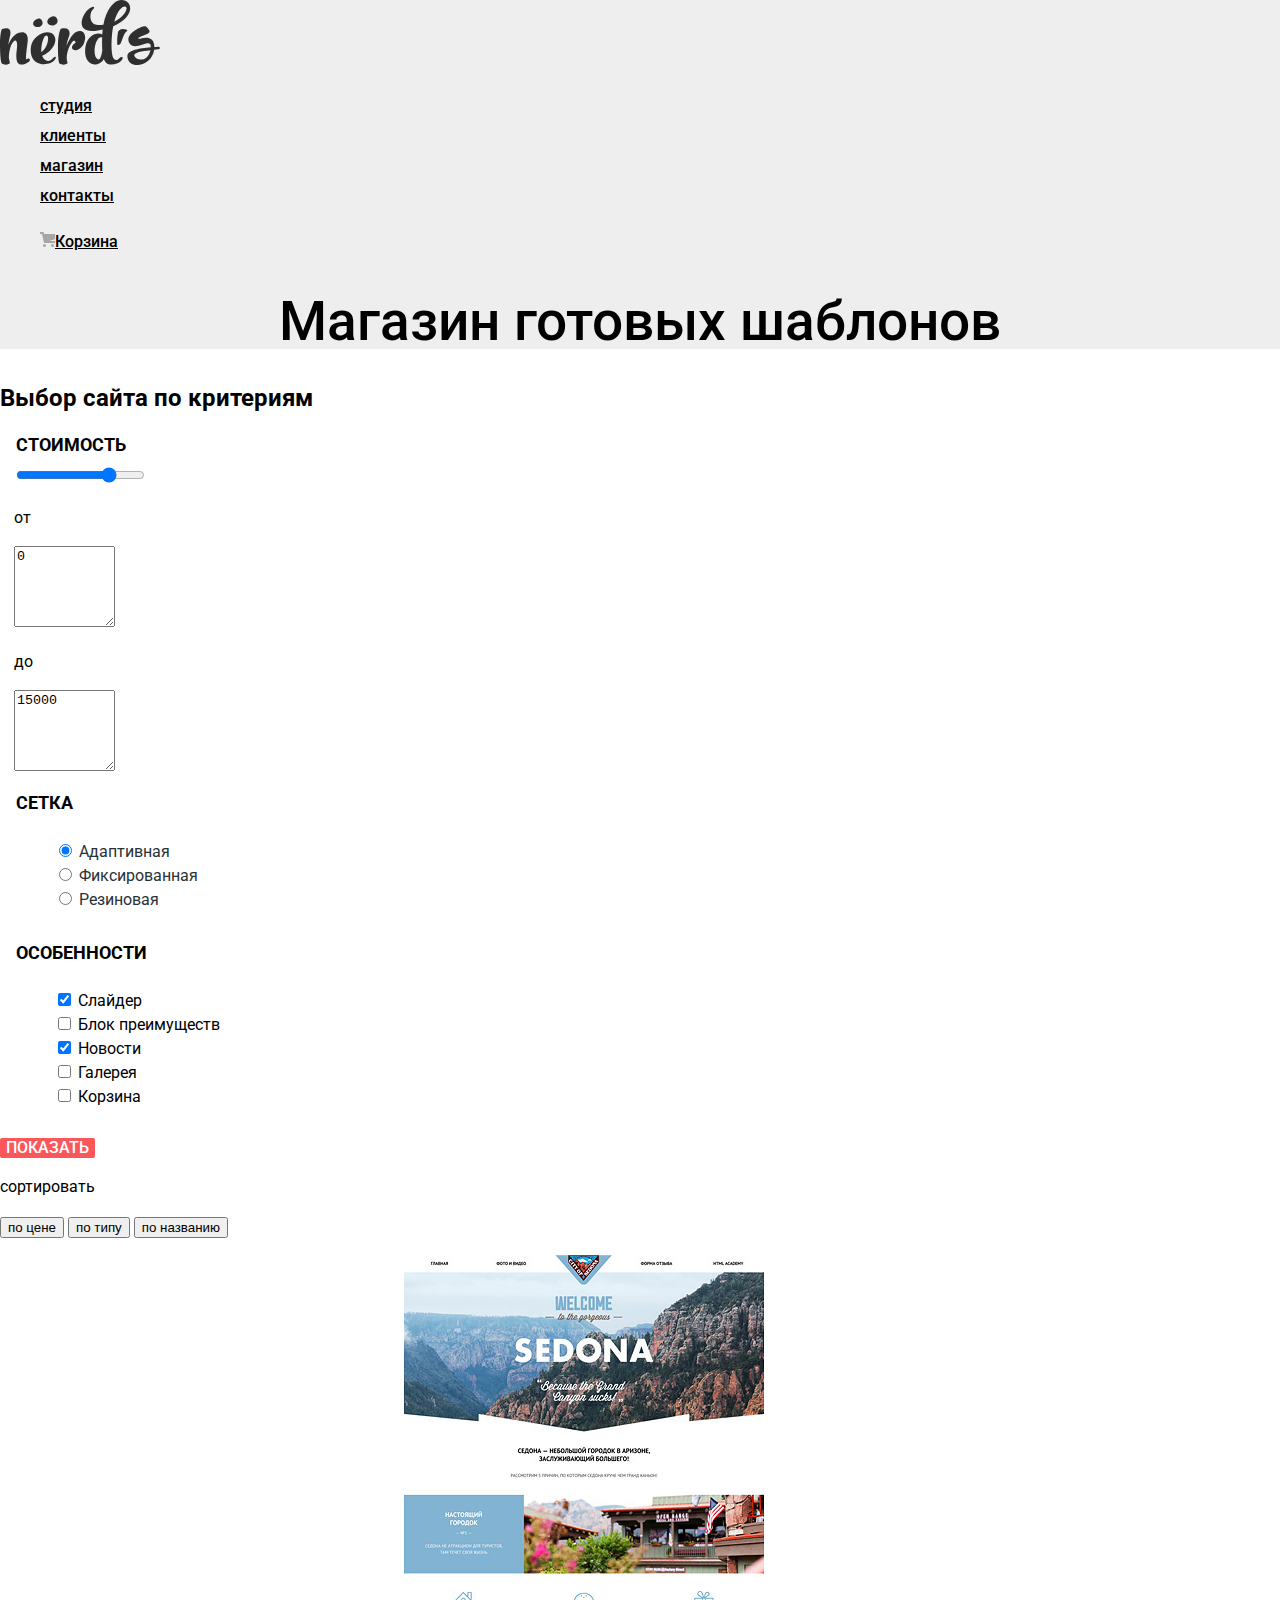
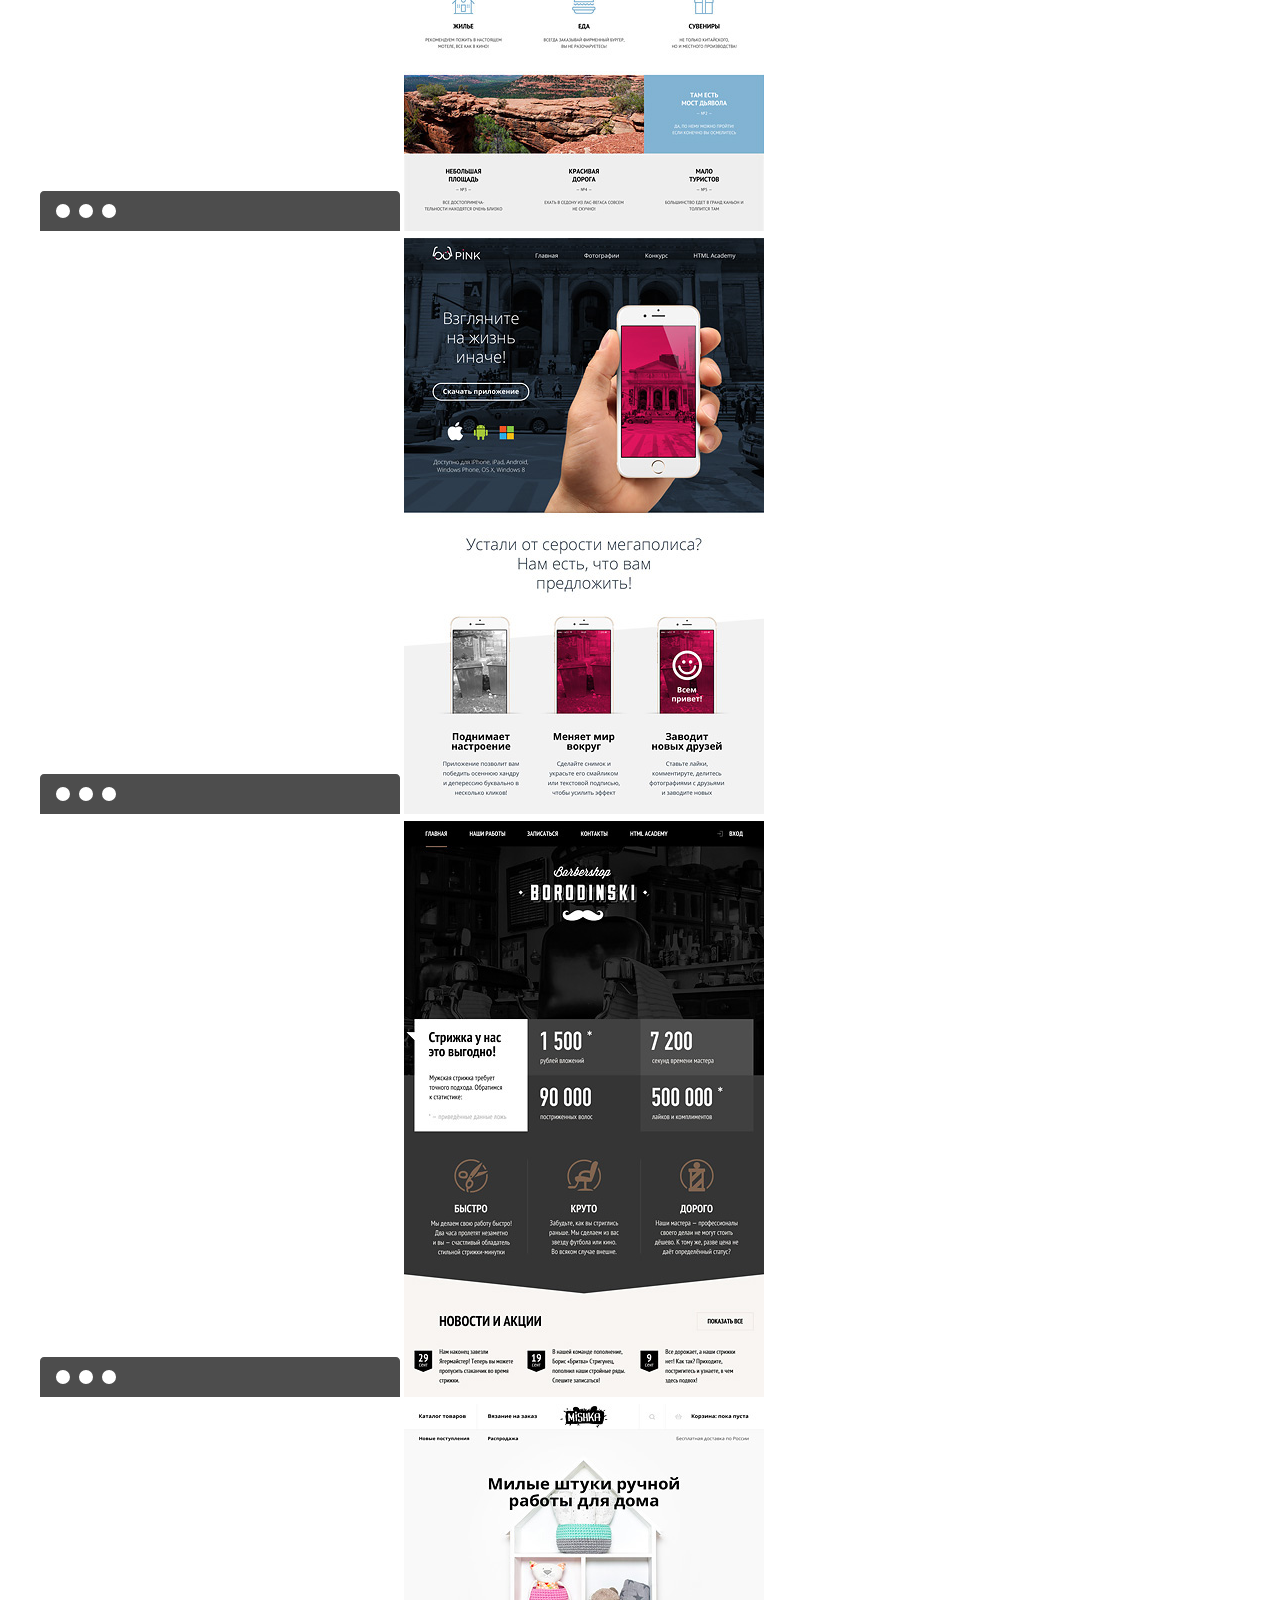
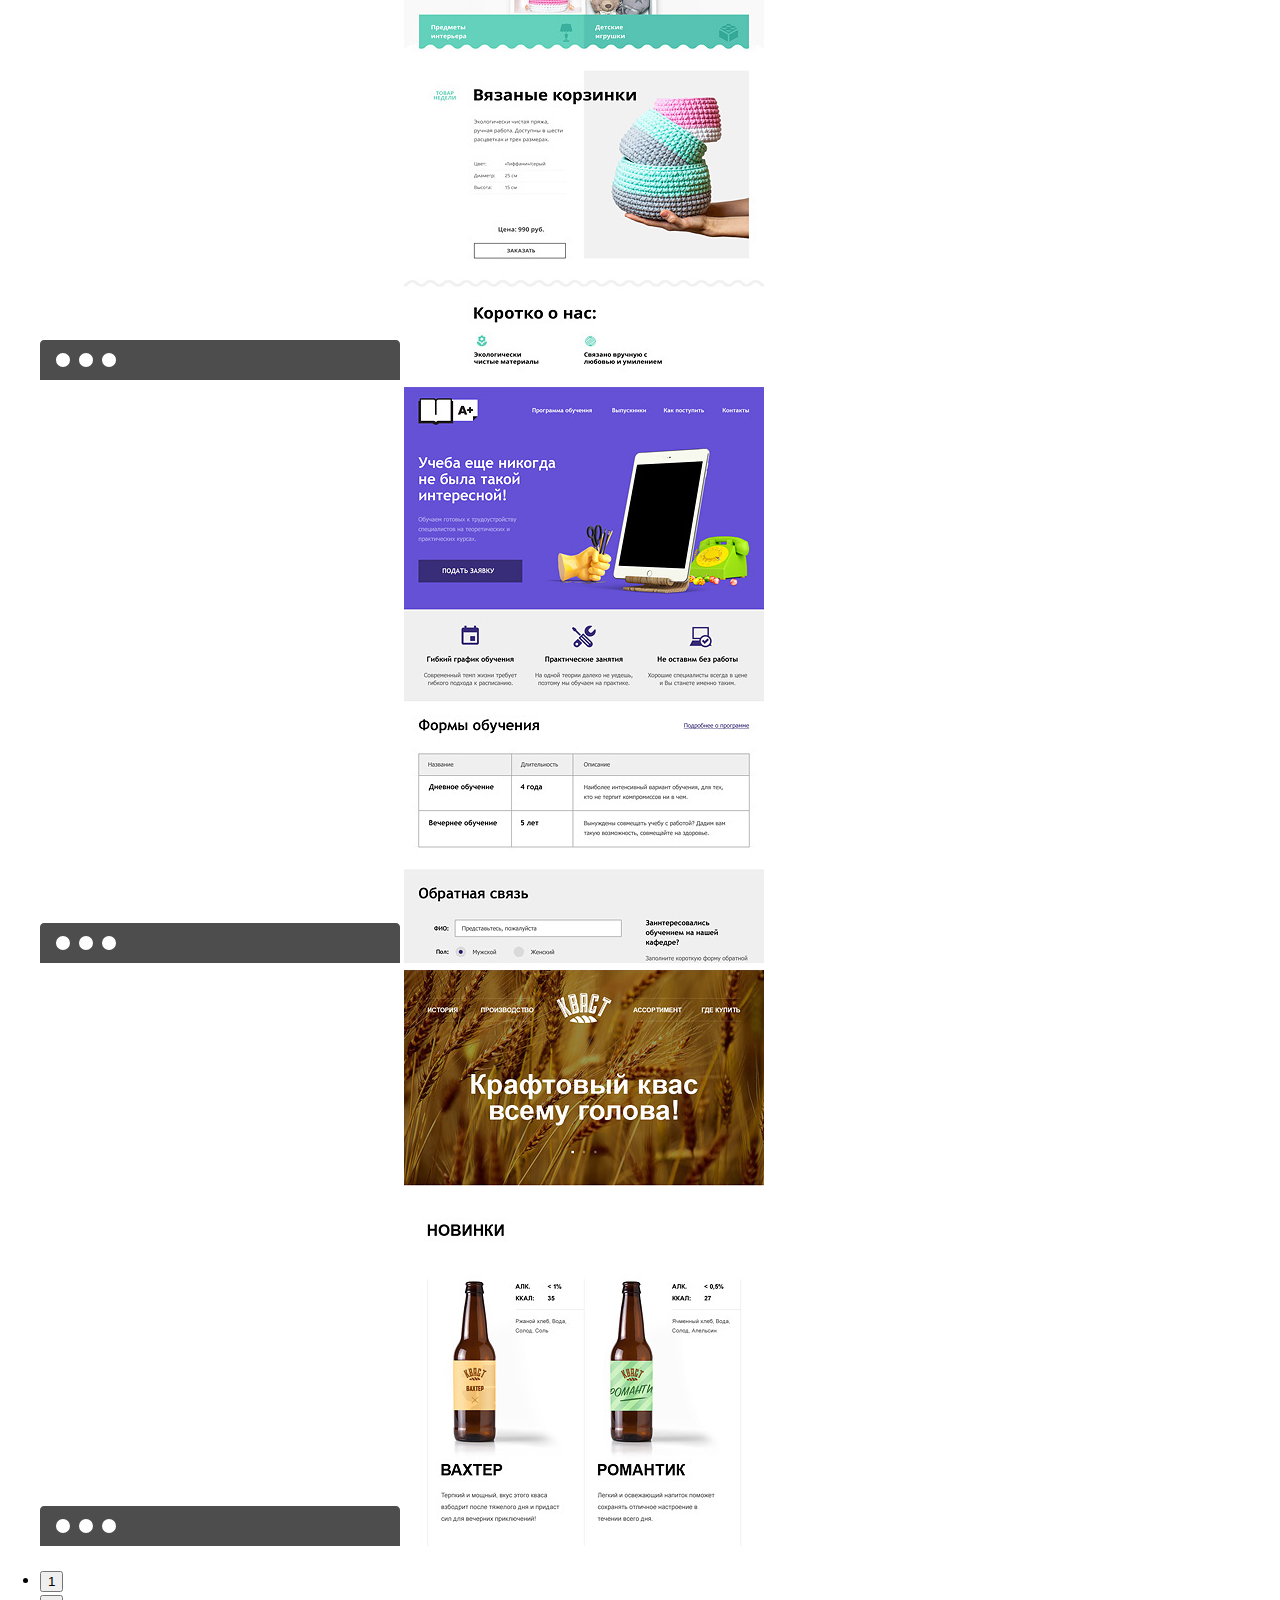
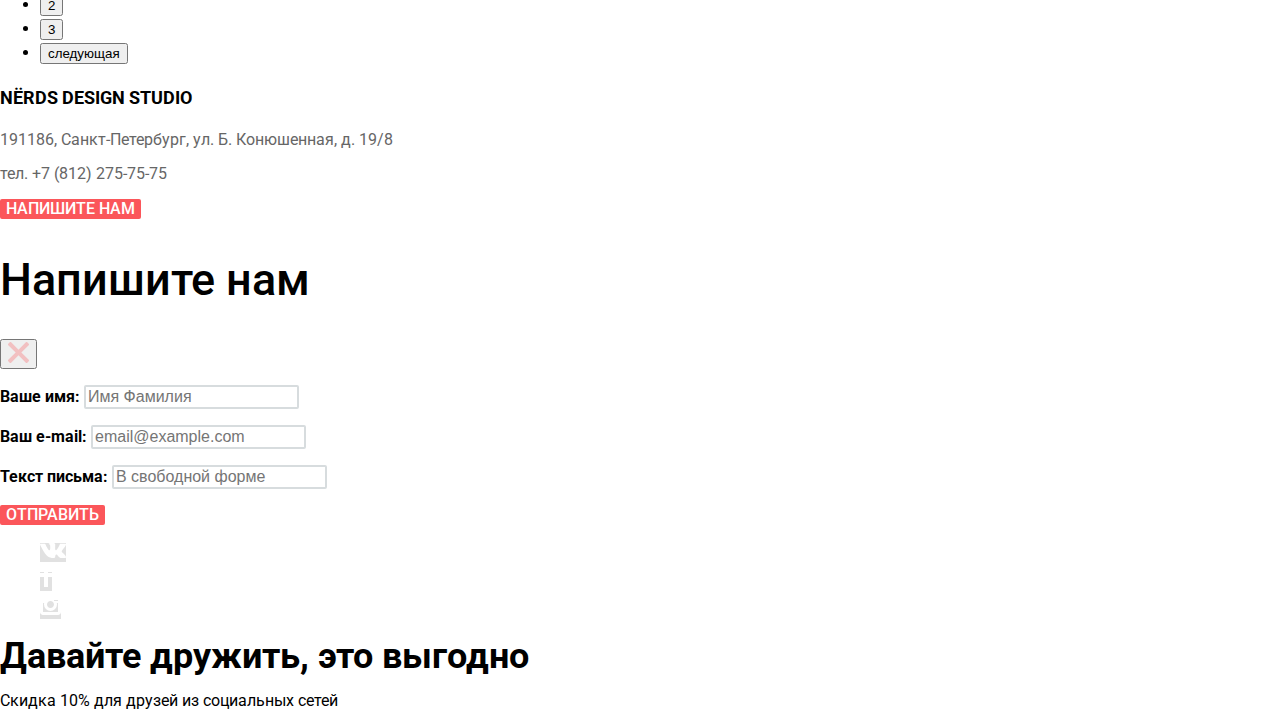
==== catalog.html @ 5a01818b "Изменил название внутренней страницы и расширение" ====
<!DOCTYPE html>
<html lang="ru">
  <head>
    <meta charset="utf-8">
    <title>HTML Academy: Нёрдс</title>
    <link href="https://fonts.googleapis.com/css?family=Roboto:400,500,700&amp;subset=cyrillic" rel="stylesheet">
    <link href="css/normalize.css" rel="stylesheet">
    <link href="css/style.css" rel="stylesheet">
  </head>
  <body>
     <header class="main-header">
       <nav class="main-navigation">
         <a class="main-header-logo" href="index.html">
           <img src="img/nerds-logo.svg" alt="Логотип Нёрдс">
         </a>
         <ul class="site-navigation">
            <li>
              <a href=" ">студия</a>
            </li>
            <li>
              <a href=" ">клиенты</a>
            </li>
            <li>
              <a href=" ">магазин</a>
            </li>
            <li>
              <a href=" ">контакты</a>
            </li>
         </ul>
         <ul class="user-navigation">
           <li>
             <a href="#" aria-label="Корзина"><img src="img/cart-icon.svg" alt="Корзина">Корзина</a>
           </li>
         </ul>
       </nav>
       <h1>Магазин готовых шаблонов</h1>
    </header>
    <main>
      <form class="filter" method="get" action="#">
        <h2 class="visually-hidden">Выбор сайта по критериям</h2>
        <fieldset>
        <legend>стоимость</legend>
        <input type="range" min="0" max="20000" step="1" value="15000">
        <p>от</p>
          <textarea name="price" rows="5" cols="10">0</textarea>
        <p>до</p>
          <textarea name="price" rows="5" cols="10">15000</textarea>
        </fieldset>
        <fieldset>
          <legend>сетка</legend>
          <ul>
            <li>
              <label class="question-one">
                <input type="radio" name="question-one" class="radio-button" checked>
                Адаптивная
              </label>
            </li>
            <li>
              <label class="question-one">
                <input type="radio" name="question-one" class="radio-button">
                Фиксированная
              </label>
            </li>
            <li>
              <label class="question-one">
                <input type="radio" name="question-one" class="radio-button">
                Резиновая
              </label>
            </li>
          </ul>
        </fieldset>
        <fieldset>
          <legend>особенности</legend>
          <ul>
            <li>
              <label class="checkbox">
                <input type="checkbox" name="subscribe" checked>
                Слайдер
              </label>
            </li>
            <li>
              <label class="checkbox">
                <input type="checkbox" name="subscribe">
                Блок преимуществ
              </label>
            </li>
            <li>
              <label class="checkbox">
                <input type="checkbox" name="subscribe" checked>
                Новости
              </label>
            </li>
            <li>
              <label class="checkbox">
                <input type="checkbox" name="subscribe">
                Галерея
              </label>
            </li>
            <li>
              <label class="checkbox">
                <input type="checkbox" name="subscribe">
                Корзина
              </label>
            </li>
          </ul>
        </fieldset>
        <button type="submit" class="button">показать</button>
      </form>
      <section class="">
        <p><span>сортировать</span></p>
        <input type="button" value="по цене">
        <input type="button" value="по типу">
        <input type="button" value="по названию">
        <figure class="">
          <div class="">
            <img class="browser" src="img/browser.svg" alt="шапка браузера">
            <img src="img/sedona.jpg" alt="сайт Седона">
          </div>
          <div class="">
            <img class="browser" src="img/browser.svg" alt="шапка браузера">
            <img src="img/pink.jpg" alt="сайт Pink">
          </div>
          <div class="">
            <img class="browser" src="img/browser.svg" alt="шапка браузера">
            <img src="img/barbershop.jpg" alt="сайт Барбершоп Бородинский">
          </div>
          <div class="">
            <img class="browser" src="img/browser.svg" alt="шапка браузера">
            <img src="img/mishka.jpg" alt="сайт mishka">
          </div>
          <div class="">
            <img class="browser" src="img/browser.svg" alt="шапка браузера">
            <img src="img/aplus.jpg" alt="сайт A plus">
          </div>
          <div class="">
            <img class="browser" src="img/browser.svg" alt="шапка браузера">
            <img src="img/kvast.jpg" alt="сайт Кваст">
          </div>
        </figure>
        <ul>
          <li>
            <button type="button" class="button-menu">1</button>
          </li>
          <li>
            <button type="button" class="button-menu">2</button>
          </li>
          <li>
            <button type="button" class="button-menu">3</button>
          </li>
          <li>
            <button type="button" class="button-menu">следующая</button>
          </li>
        </ul>
      </section>
    </main>
    <footer class="">
      <section class="address">
        <h3>NЁRDS DESIGN STUDIO</h3>
        <p>191186, Санкт-Петербург, ул. Б. Конюшенная, д. 19/8</p>
        <p>тел. +7 (812) 275-75-75</p>
        <button type="button" class="button">Напишите нам</button>
      </section>
      <section class="write-us">
        <h2>Напишите нам</h2>
        <button type="button" class="button-close" aria-label="закрыть">
          <img src="img/close-cross.svg" alt="Закрыть">
        </button>
        <form class="" action="#" method="post">
          <p>
            <label for="your-name" class="">Ваше имя:</label>
            <input class="user-name" type="text" id="your-name" name="name" placeholder="Имя Фамилия">
          </p>
          <p>
            <label for="your-email" class="">Ваш e-mail:</label>
            <input class="user-email" type="text" id="your-email" name="email" placeholder="email@example.com">
          </p>
          <p>
            <label for="your-message" class="">Текст письма:</label>
            <input class="user-text" type="text" id="your-message" name="text" placeholder="В свободной форме">
          </p>
          <button type="submit" class="button">отправить</button>
        </form>
      </section>
      <div class="footer-social">
        <ul class="logo-social">
          <li>
            <a class="button-social" href="" aria-label="Нёрдс Вконтакте">
              <img src="img/vk-icon.svg" alt="Логотип Вконтакте">
            </a>
          </li>
          <li>
            <a class="button-social" href="" aria-label="Нёрдс в Фейсбук">
              <img src="img/fb-icon.svg" alt="Логотип Фейсбука">
            </a>
          </li>
          <li>
            <a class="button-social" href="" aria-label="Нёрдс в Инстаграм">
              <img src="img/insta-icon.svg" alt="Логотип Инстаграм">
            </a>
          </li>
        </ul>
      </div>
      <div class="discount-social">
        <p><b>Давайте дружить, это выгодно</b></p>
        <p>Скидка 10% для друзей из социальных сетей</p>
      </div>
    </footer>
  </body>
</html>
---- css/style.css ----
body {
  margin: 0;
  font-family: "Roboto", "Arial", sans-serif;
  font-size: 16px;
  line-height: 24px;
  font-weight: 400;
  color: #000000;
  background-color: #ffffff;
}﻿

a {
  text-decoration: none;
}

.main-header {
  color: #000000;
  background-color: #eeeeee;
}

h1 {
  font-size: 55px;
  line-height: 55px;
  font-weight: 500;
  color: #000000;
  text-align: center;
}

.button {
  font-family: "Roboto", "Arial", sans-serif;
  font-size: 16px;
  line-height: 18px;
  font-weight: 500;
  text-align: center;
  color: #ffffff;
  text-transform: uppercase;
  vertical-align: middle;
  background-color: #fb565a;
  border: none;
  border-radius: 2px;
}

.applications .button {
  background-color: #00ca74;
}

.presentations .button {
  background-color: #efc84a;
}

.button:hover,
.button:focus {
  background-color: #e74246;
}

.applications .button:hover,
.applications .button:focus {
  background-color: #00bc6c;
}

.presentations .button:hover,
.presentations .button:focus {
  background-color: #eab534;
}

.button:active {
  color: #e37376;
  background-color: #d7373b;
}

.applications .button:active {
  color: #4dc491;
  background-color: #00aa62;
}

.presentations .button:active {
  color: #edc265;
  background-color: #e5a722;
}

.main-navigation {
  line-height: 30px;
  font-weight: 500;
  color: #000000;
}

.site-navigation,
.user-navigation {
  list-style: none;
}

.site-navigation a,
.user-navigation a {
  color: #000000;
}

.site-navigation a:hover,
.site-navigation a:focus,
.user-navigation a:hover,
.user-navigation a:focus {
  color: #fb565a;
}

.site-navigation a:active,
.user-navigation a:active {
  color: #a6a6a6;
}

.main-header-logo img:hover,
.main-header-logo img:focus {
  opacity: 0.8;
}

.main-header-logo img:active {
  opacity: 0.3;
}

.amenities {
  list-style: none;
}

.amenities h3 {
  font-size: 24px;
  line-height: 30px;
  font-weight: 700;
  text-transform: uppercase;
  color: #000000;
}

.logo-brands img{
  opacity: 0.2;
}

.logo-brands img:hover,
.brands img:focus {
  opacity: 1;
}

.logo-brands img:active {
  opacity: 0.1;
}

.logo-brands {
  list-style: none;
}

.button-social {
  background-color: #e1e1e1;
}

.button-social:hover,
.button-social:focus, {
  background-color: #e74246;
}

.button-social:active {
  background-color: #d7373b;
}

.button-social img:active {
  opacity: 0.3;
}

.discount-social b {
  font-size: 36px;
  line-height: 36px;
  font-weight: 700;
}

.discount-social p {
  line-height: 22px;
}

.logo-social{
  list-style: none;
}

.button-close img {
  opacity: 0.3;
}

.button-close img:hover,
.button-close img:focus {
  opacity: 1;
}

.button-close img:active {
  opacity: 0.1;
}

.write-us {
  font-size: 16px;
  line-height: 18px;
  font-weight: 700;
  color: #000000;
}

.write-us h2{
  font-size: 45px;
  line-height: 45px;
  font-weight: 500;
  color: #000000;
}

.user-name,
.user-email,
.user-text {
  font-size: 16px;
  line-height: 18px;
  font-weight: 400;
  color: #a1a1a1;
  border: 2px solid #d7dcde;
  border-radius: 2px;
}

.user-name:hover,
.user-email:hover,
.user-text:hover {
  border: 2px solid #b4b9bb;
}

.user-name:focus,
.user-email:focus,
.user-text:focus {
  color: #444444;
  border: 2px solid #000000;
}

.address {
  font-size: 16px;
  line-height: 18px;
  font-weight: 400;
  color: #666666;
}

.address h3 {
  font-size: 18px;
  line-height: 30px;
  font-weight: 700;
  color: #000000;
}

.filter fieldset {
  border: none;
}

.filter legend {
  font-size: 18px;
  line-height: 30px;
  font-weight: 700;
  text-transform: uppercase;
  color: #000000;
}

.filter ul {
   list-style: none;
 }

.filter .question-one {
  line-height: 20px;
  color: #283136;
}

.filter .question-one:hover,
.filter .question-one:focus {
  color: #283136;
}

.filter .question-one:disabled {
  color: #bec1c2;
}

.radio-button {

}

.radio-button:hover,
.radio-button:focus {

}

.radio-button:disabled {

}

.browser:hover,
.browser:focus {
  opacity: 0.12;
}
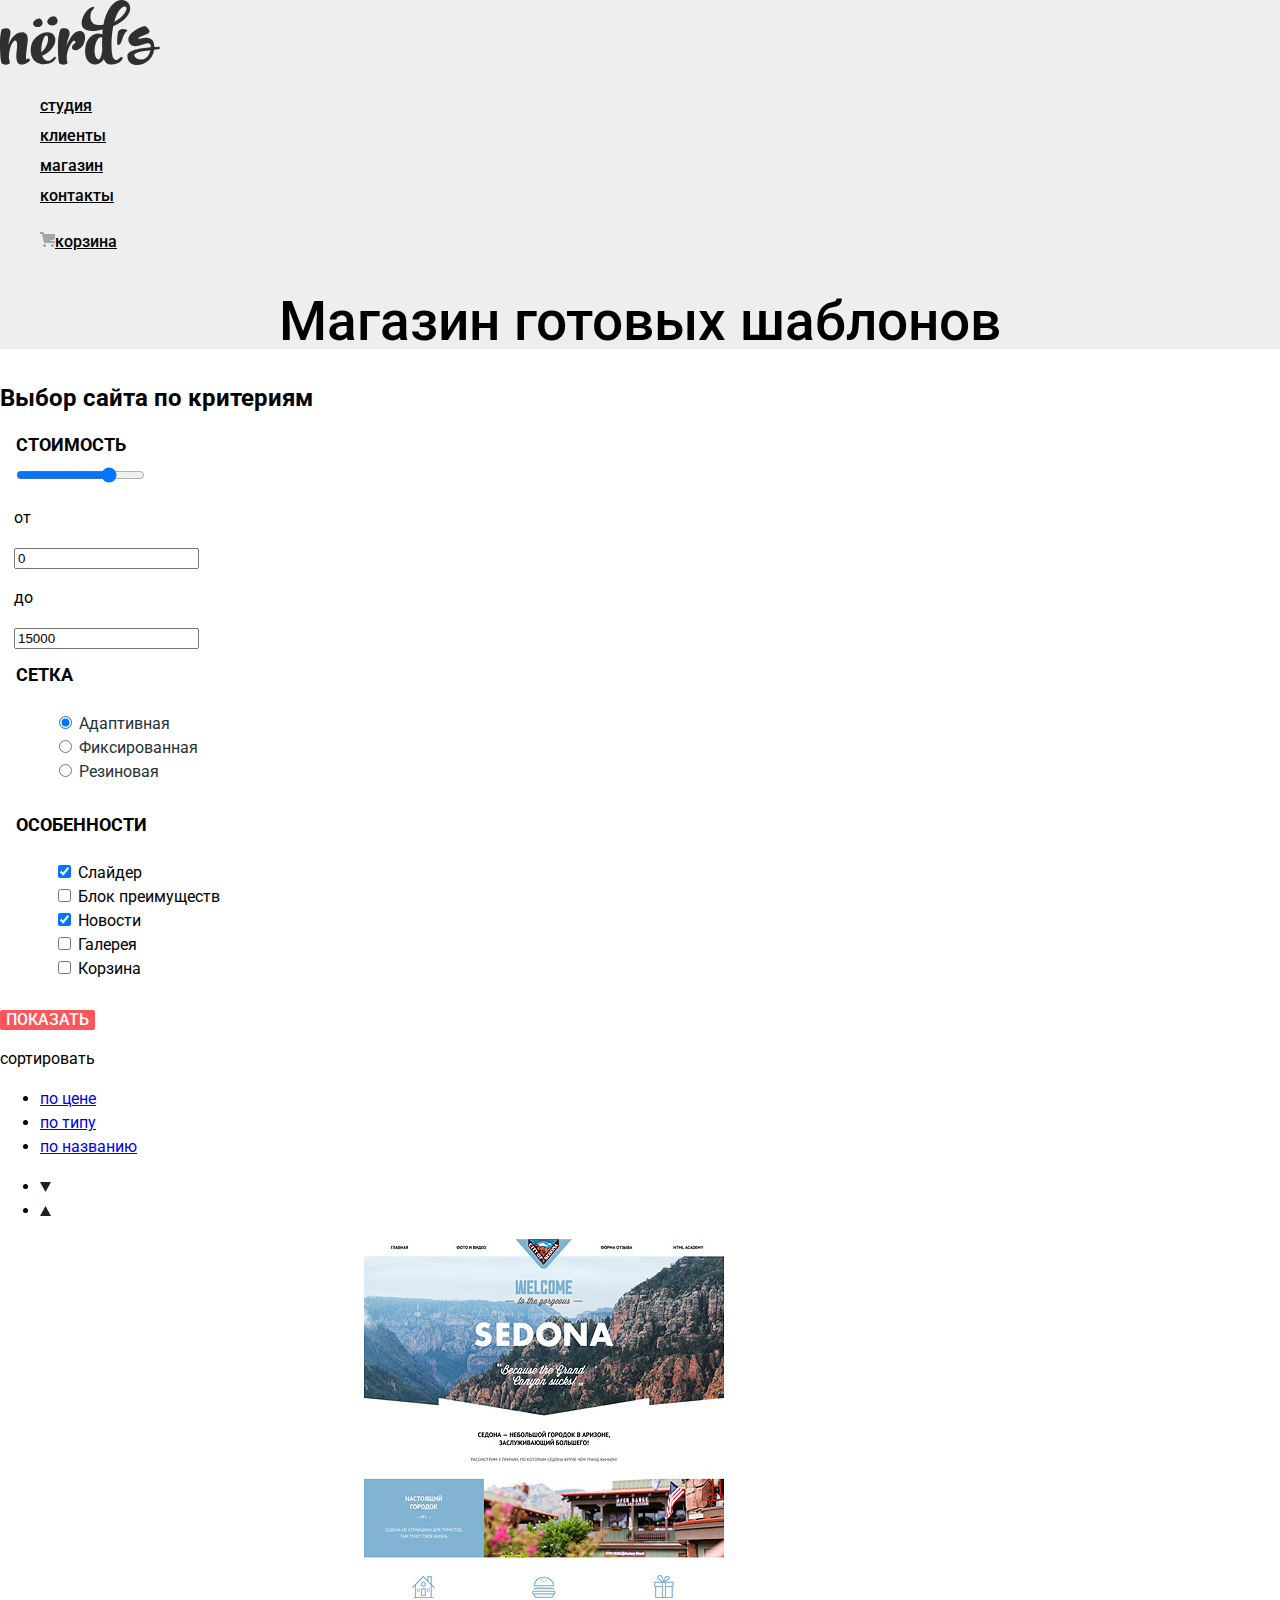
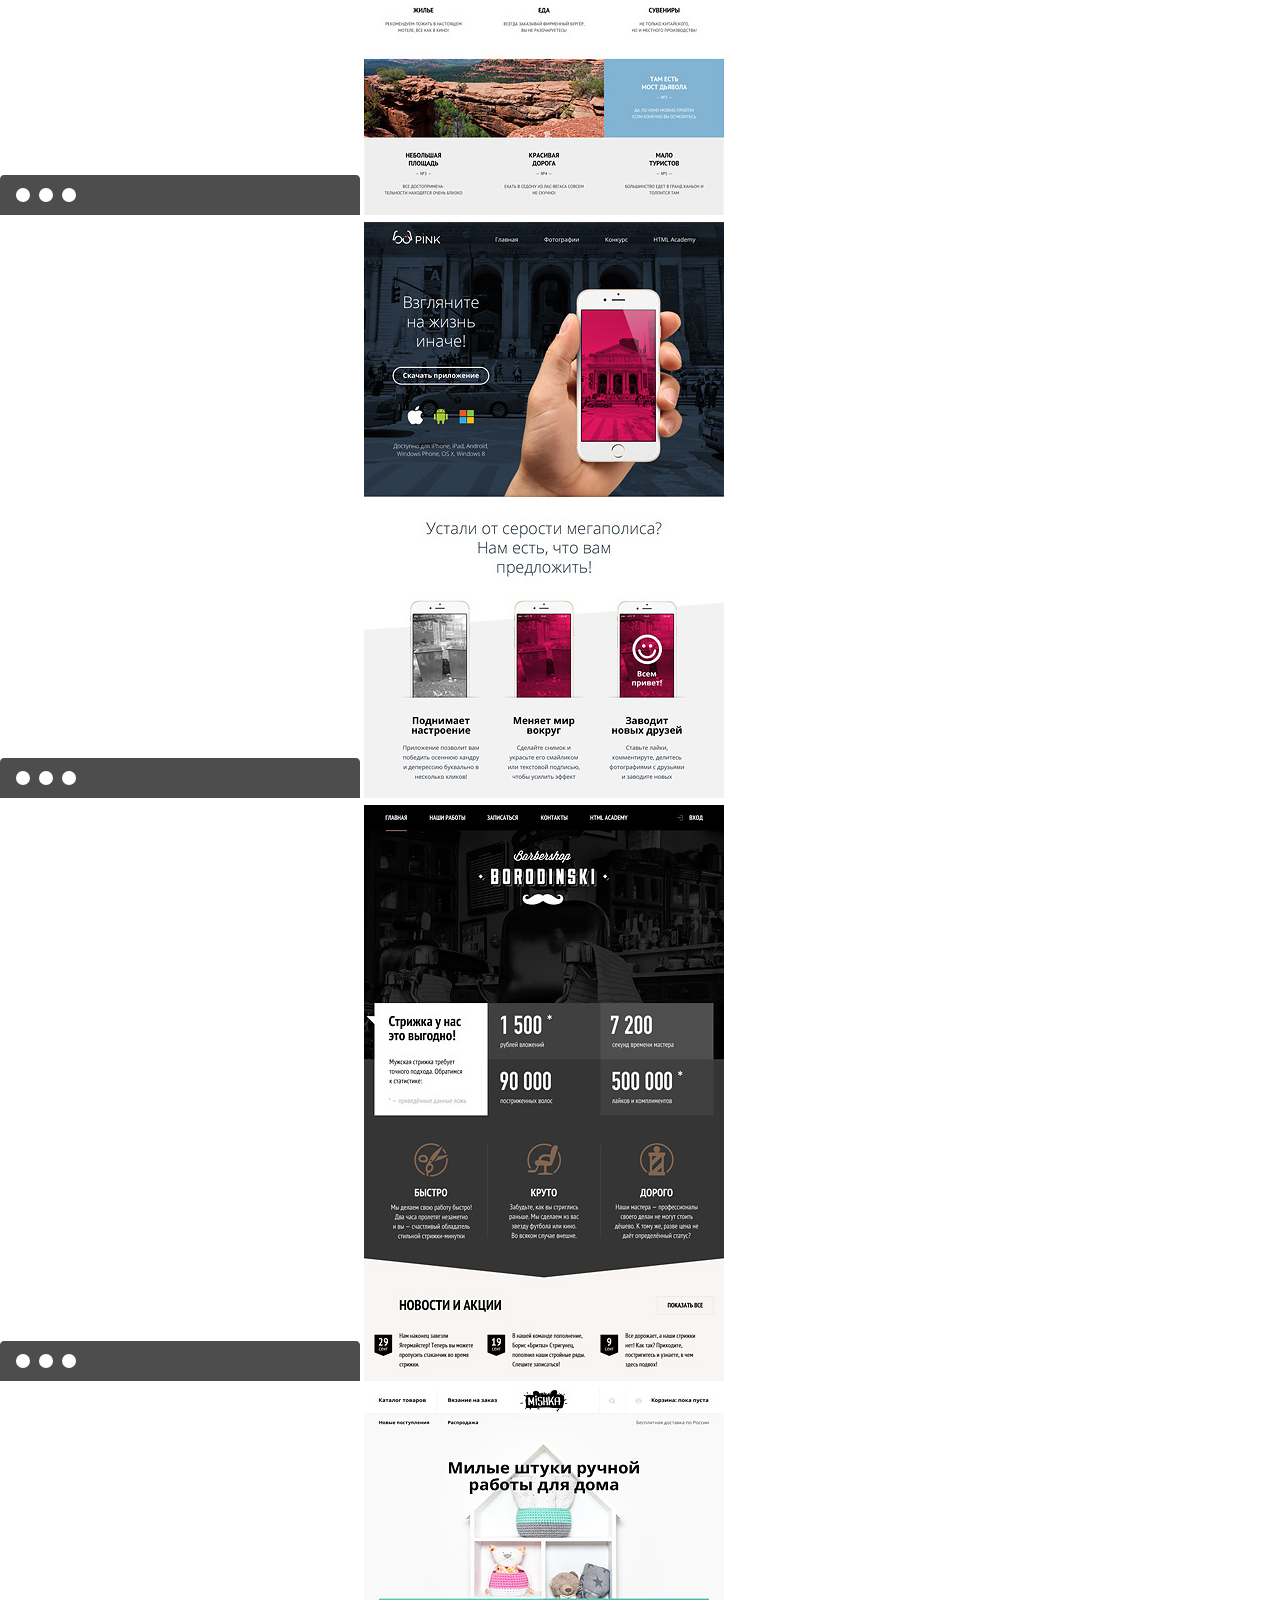
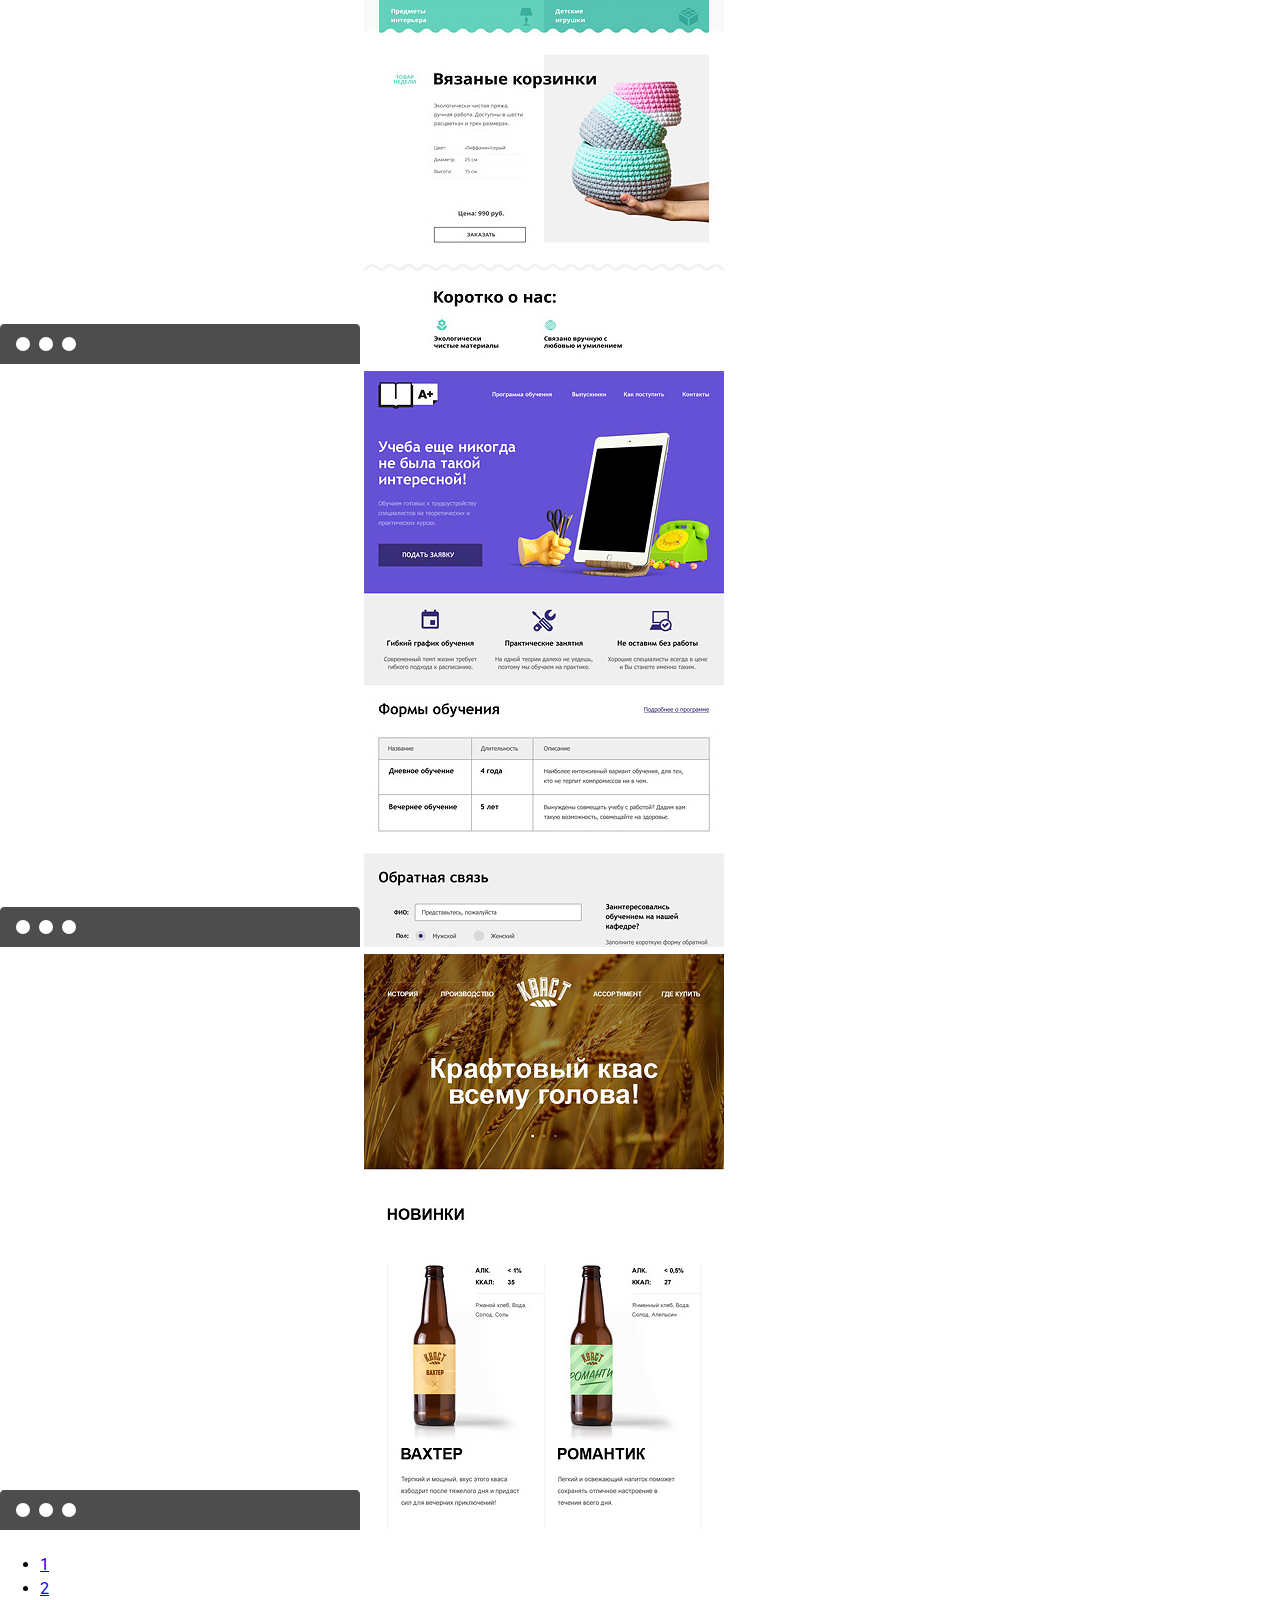
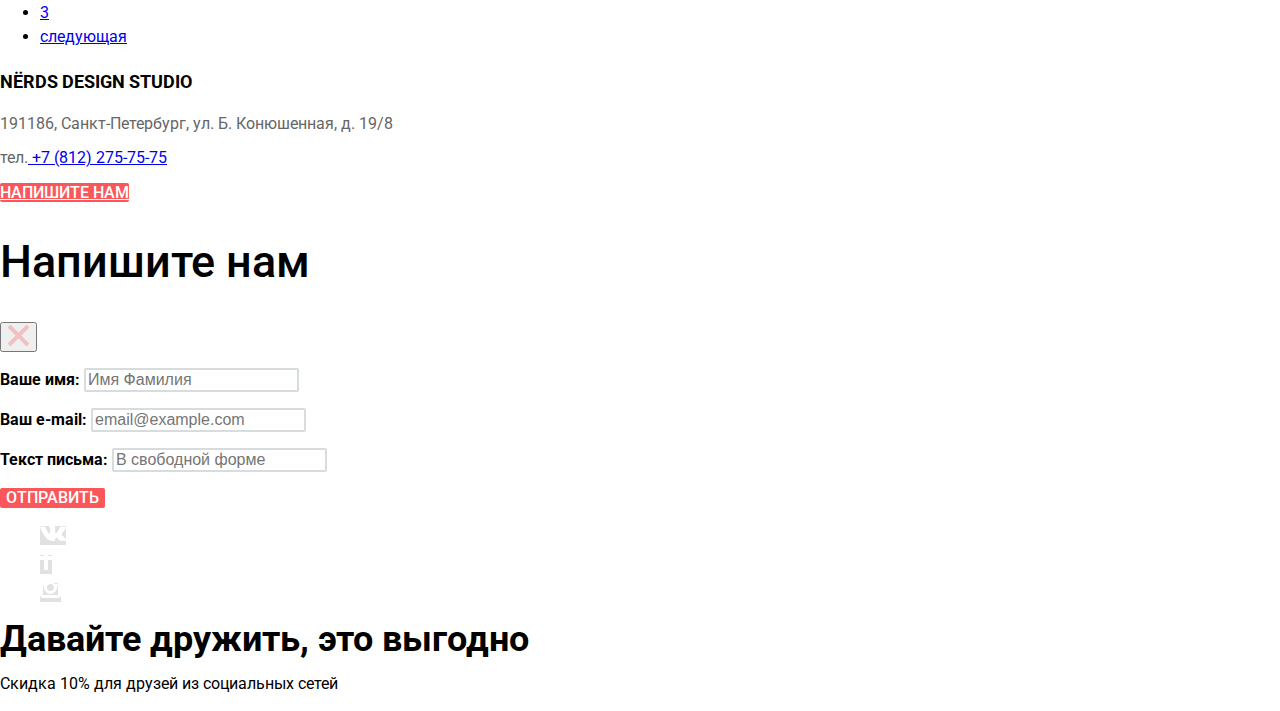
==== commit 3fa6ffd6: "Откорректировал разметку каталога по итогам работы с наставником" ====
--- a/catalog.html
+++ b/catalog.html
@@ -15,21 +15,21 @@
          </a>
          <ul class="site-navigation">
             <li>
-              <a href=" ">студия</a>
-            </li>
-            <li>
-              <a href=" ">клиенты</a>
-            </li>
-            <li>
-              <a href=" ">магазин</a>
-            </li>
-            <li>
-              <a href=" ">контакты</a>
+              <a href="#">студия</a>
+            </li>
+            <li>
+              <a href="#">клиенты</a>
+            </li>
+            <li>
+              <a href="catalog.html">магазин</a>
+            </li>
+            <li>
+              <a href="#">контакты</a>
             </li>
          </ul>
          <ul class="user-navigation">
            <li>
-             <a href="#" aria-label="Корзина"><img src="img/cart-icon.svg" alt="Корзина">Корзина</a>
+             <a href="#" aria-label="Корзина"><img src="img/cart-icon.svg" alt="Корзина">корзина</a>
            </li>
          </ul>
        </nav>
@@ -39,33 +39,27 @@
       <form class="filter" method="get" action="#">
         <h2 class="visually-hidden">Выбор сайта по критериям</h2>
         <fieldset>
-        <legend>стоимость</legend>
-        <input type="range" min="0" max="20000" step="1" value="15000">
-        <p>от</p>
-          <textarea name="price" rows="5" cols="10">0</textarea>
-        <p>до</p>
-          <textarea name="price" rows="5" cols="10">15000</textarea>
+          <legend>стоимость</legend>
+          <input type="range" min="0" max="20000" step="1" value="15000">
+          <p>от</p>
+          <input type="number" name="price" value="0">
+          <p>до</p>
+          <input type="number" name="price" value="15000">
         </fieldset>
         <fieldset>
           <legend>сетка</legend>
           <ul>
             <li>
-              <label class="question-one">
-                <input type="radio" name="question-one" class="radio-button" checked>
-                Адаптивная
-              </label>
-            </li>
-            <li>
-              <label class="question-one">
-                <input type="radio" name="question-one" class="radio-button">
-                Фиксированная
-              </label>
-            </li>
-            <li>
-              <label class="question-one">
-                <input type="radio" name="question-one" class="radio-button">
-                Резиновая
-              </label>
+              <input type="radio" id="adaptive-grid" name="question-one" class="radio-button" checked>
+              <label for="adaptive-grid" class="question-one">Адаптивная</label>
+            </li>
+            <li>
+              <input type="radio" id="fixed-grid" name="question-one" class="radio-button">
+              <label for="fixed-grid" class="question-one">Фиксированная</label>
+            </li>
+            <li>
+              <input type="radio" id="rubber-grid" name="question-one" class="radio-button">
+              <label for="rubber-grid" class="question-one">Резиновая</label>
             </li>
           </ul>
         </fieldset>
@@ -73,99 +67,111 @@
           <legend>особенности</legend>
           <ul>
             <li>
-              <label class="checkbox">
-                <input type="checkbox" name="subscribe" checked>
-                Слайдер
-              </label>
-            </li>
-            <li>
-              <label class="checkbox">
-                <input type="checkbox" name="subscribe">
-                Блок преимуществ
-              </label>
-            </li>
-            <li>
-              <label class="checkbox">
-                <input type="checkbox" name="subscribe" checked>
-                Новости
-              </label>
-            </li>
-            <li>
-              <label class="checkbox">
-                <input type="checkbox" name="subscribe">
-                Галерея
-              </label>
-            </li>
-            <li>
-              <label class="checkbox">
-                <input type="checkbox" name="subscribe">
-                Корзина
-              </label>
+              <input type="checkbox" id="slider" name="subscribe" checked>
+              <label for="slider" class="checkbox">Слайдер</label>
+            </li>
+            <li>
+              <input type="checkbox" id="advantage-block" name="subscribe">
+              <label for="advantage-block" class="checkbox">Блок преимуществ</label>
+            </li>
+            <li>
+              <input type="checkbox" id="news" name="subscribe" checked>
+              <label for="news" class="checkbox">Новости</label>
+            </li>
+            <li>
+              <input type="checkbox" id="gallery" name="subscribe">
+              <label for="gallery" class="checkbox">Галерея</label>
+            </li>
+            <li>
+              <input type="checkbox" id="basket" name="subscribe">
+              <label for="basket" class="checkbox">Корзина</label>
             </li>
           </ul>
         </fieldset>
         <button type="submit" class="button">показать</button>
       </form>
-      <section class="">
+      <div class="site-filter">
         <p><span>сортировать</span></p>
-        <input type="button" value="по цене">
-        <input type="button" value="по типу">
-        <input type="button" value="по названию">
-        <figure class="">
-          <div class="">
-            <img class="browser" src="img/browser.svg" alt="шапка браузера">
-            <img src="img/sedona.jpg" alt="сайт Седона">
-          </div>
-          <div class="">
-            <img class="browser" src="img/browser.svg" alt="шапка браузера">
-            <img src="img/pink.jpg" alt="сайт Pink">
-          </div>
-          <div class="">
-            <img class="browser" src="img/browser.svg" alt="шапка браузера">
-            <img src="img/barbershop.jpg" alt="сайт Барбершоп Бородинский">
-          </div>
-          <div class="">
-            <img class="browser" src="img/browser.svg" alt="шапка браузера">
-            <img src="img/mishka.jpg" alt="сайт mishka">
-          </div>
-          <div class="">
-            <img class="browser" src="img/browser.svg" alt="шапка браузера">
-            <img src="img/aplus.jpg" alt="сайт A plus">
-          </div>
-          <div class="">
-            <img class="browser" src="img/browser.svg" alt="шапка браузера">
-            <img src="img/kvast.jpg" alt="сайт Кваст">
-          </div>
-        </figure>
         <ul>
           <li>
-            <button type="button" class="button-menu">1</button>
-          </li>
-          <li>
-            <button type="button" class="button-menu">2</button>
-          </li>
-          <li>
-            <button type="button" class="button-menu">3</button>
-          </li>
-          <li>
-            <button type="button" class="button-menu">следующая</button>
+            <a href="#" class="button-sorting">по цене</a>
+          </li>
+          <li>
+            <a href="#" class="button-sorting">по типу</a>
+          </li>
+          <li>
+            <a href="#" class="button-sorting">по названию</a>
           </li>
         </ul>
-      </section>
+        <ul>
+          <li>
+            <a href="#" class="button-sorting">
+              <img src="img/icon-down-dir.svg" alt="Сортировать по убыванию">
+            </a>
+          </li>
+          <li>
+            <a href="#" class="button-sorting">
+              <img src="img/icon-up-dir.svg" alt="Сортировать по возрастанию">
+            </a>
+          </li>
+        </ul>
+      </div>
+      <div class="sites">
+        <div class="sedona">
+          <img class="browser" src="img/browser.svg" alt="шапка браузера">
+          <img src="img/sedona.jpg" alt="сайт Седона">
+        </div>
+        <div class="pink">
+          <img class="browser" src="img/browser.svg" alt="шапка браузера">
+          <img src="img/pink.jpg" alt="сайт Pink">
+        </div>
+        <div class="barbershop">
+          <img class="browser" src="img/browser.svg" alt="шапка браузера">
+          <img src="img/barbershop.jpg" alt="сайт Барбершоп Бородинский">
+        </div>
+        <div class="mishka">
+          <img class="browser" src="img/browser.svg" alt="шапка браузера">
+          <img src="img/mishka.jpg" alt="сайт mishka">
+        </div>
+        <div class="aplus">
+          <img class="browser" src="img/browser.svg" alt="шапка браузера">
+          <img src="img/aplus.jpg" alt="сайт A plus">
+        </div>
+        <div class="kvast">
+          <img class="browser" src="img/browser.svg" alt="шапка браузера">
+          <img src="img/kvast.jpg" alt="сайт Кваст">
+        </div>
+        <div class="toggle-buttons">
+          <ul>
+            <li>
+              <a href="#" class="button-menu">1</a>
+            </li>
+            <li>
+              <a href="#" class="button-menu">2</a>
+            </li>
+            <li>
+              <a href="#" class="button-menu">3</a>
+            </li>
+            <li>
+              <a href="#" class="button-menu">следующая</a>
+            </li>
+          </ul>
+        </div>
+      </div>
     </main>
-    <footer class="">
+    <footer>
       <section class="address">
         <h3>NЁRDS DESIGN STUDIO</h3>
         <p>191186, Санкт-Петербург, ул. Б. Конюшенная, д. 19/8</p>
-        <p>тел. +7 (812) 275-75-75</p>
-        <button type="button" class="button">Напишите нам</button>
+        <p>тел.<a href="tel:+7(812)275-75-75"> +7 (812) 275-75-75</a></p>
+        <a href="#" class="button">напишите нам</a>
       </section>
       <section class="write-us">
         <h2>Напишите нам</h2>
         <button type="button" class="button-close" aria-label="закрыть">
           <img src="img/close-cross.svg" alt="Закрыть">
         </button>
-        <form class="" action="#" method="post">
+        <form class="form-fields" action="#" method="post">
           <p>
             <label for="your-name" class="">Ваше имя:</label>
             <input class="user-name" type="text" id="your-name" name="name" placeholder="Имя Фамилия">
@@ -184,17 +190,17 @@
       <div class="footer-social">
         <ul class="logo-social">
           <li>
-            <a class="button-social" href="" aria-label="Нёрдс Вконтакте">
+            <a class="button-social" href="#" aria-label="Нёрдс Вконтакте">
               <img src="img/vk-icon.svg" alt="Логотип Вконтакте">
             </a>
           </li>
           <li>
-            <a class="button-social" href="" aria-label="Нёрдс в Фейсбук">
+            <a class="button-social" href="#" aria-label="Нёрдс в Фейсбук">
               <img src="img/fb-icon.svg" alt="Логотип Фейсбука">
             </a>
           </li>
           <li>
-            <a class="button-social" href="" aria-label="Нёрдс в Инстаграм">
+            <a class="button-social" href="#" aria-label="Нёрдс в Инстаграм">
               <img src="img/insta-icon.svg" alt="Логотип Инстаграм">
             </a>
           </li>
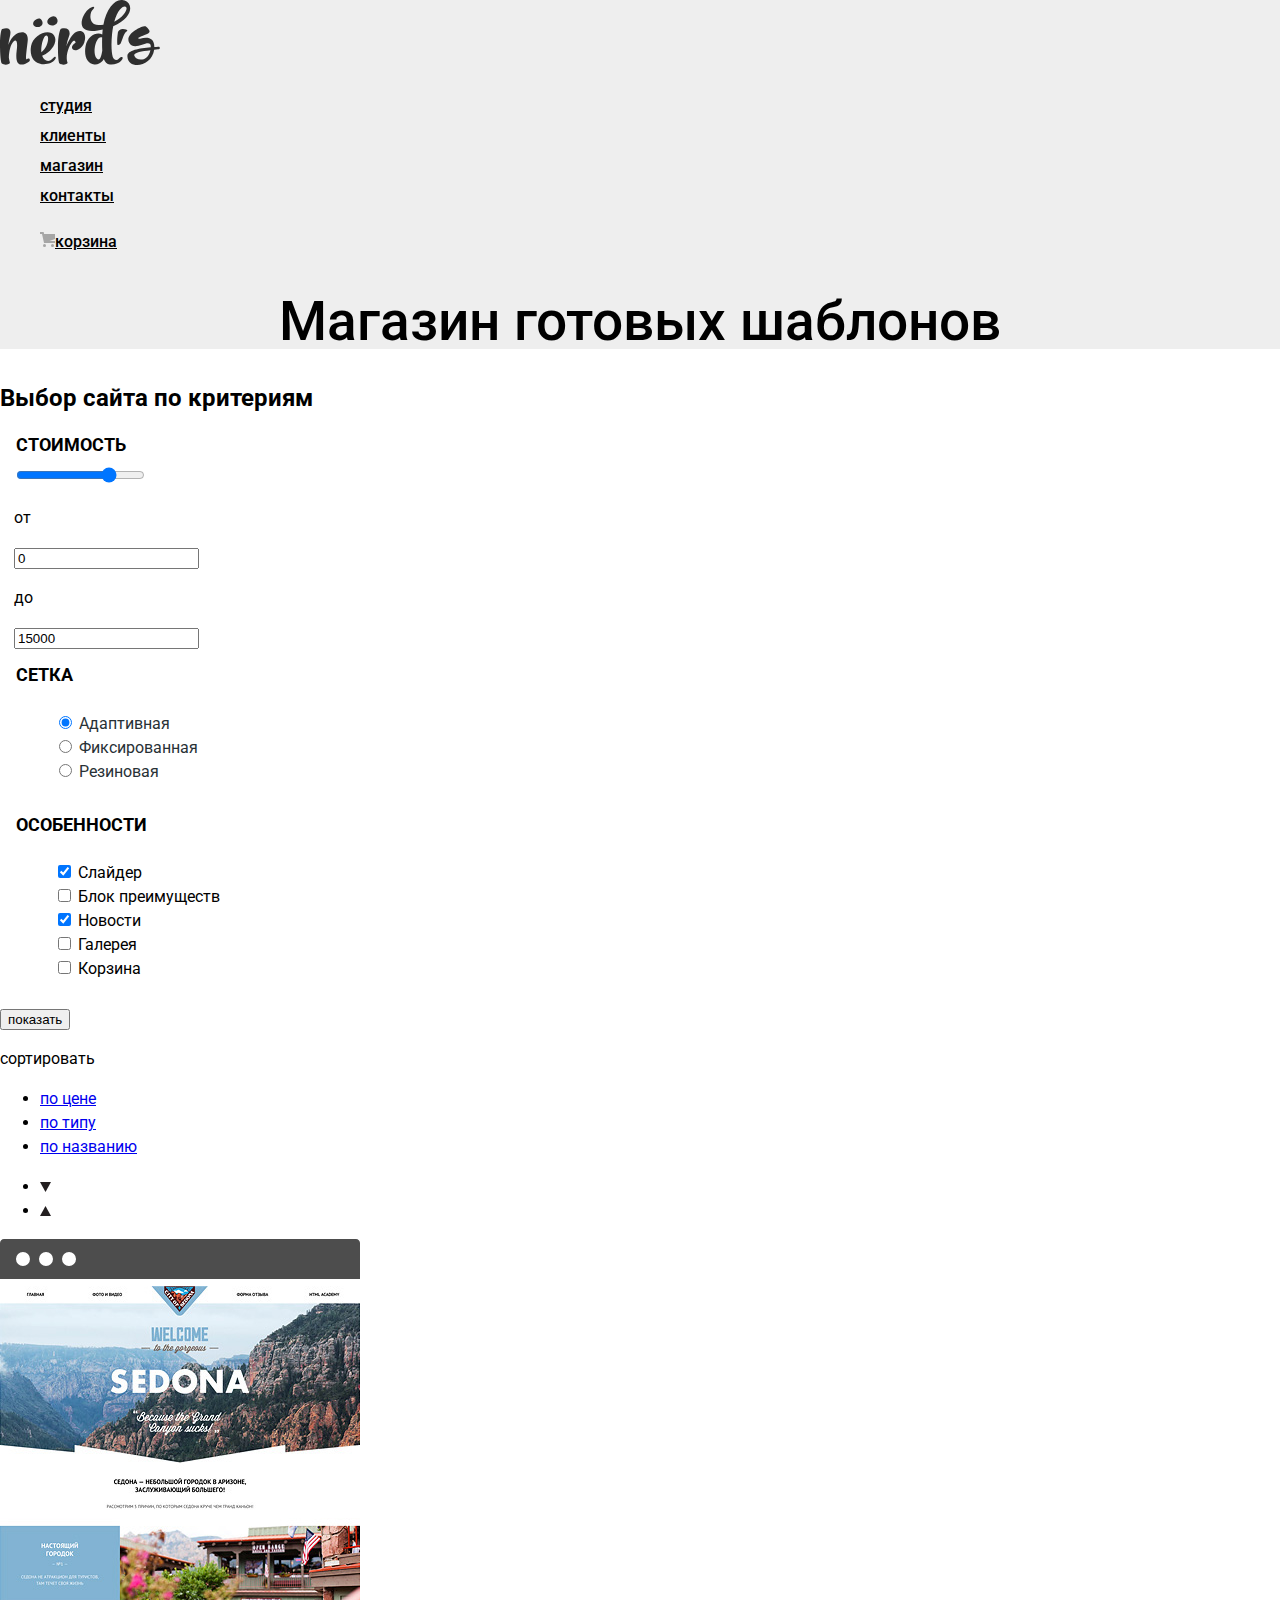
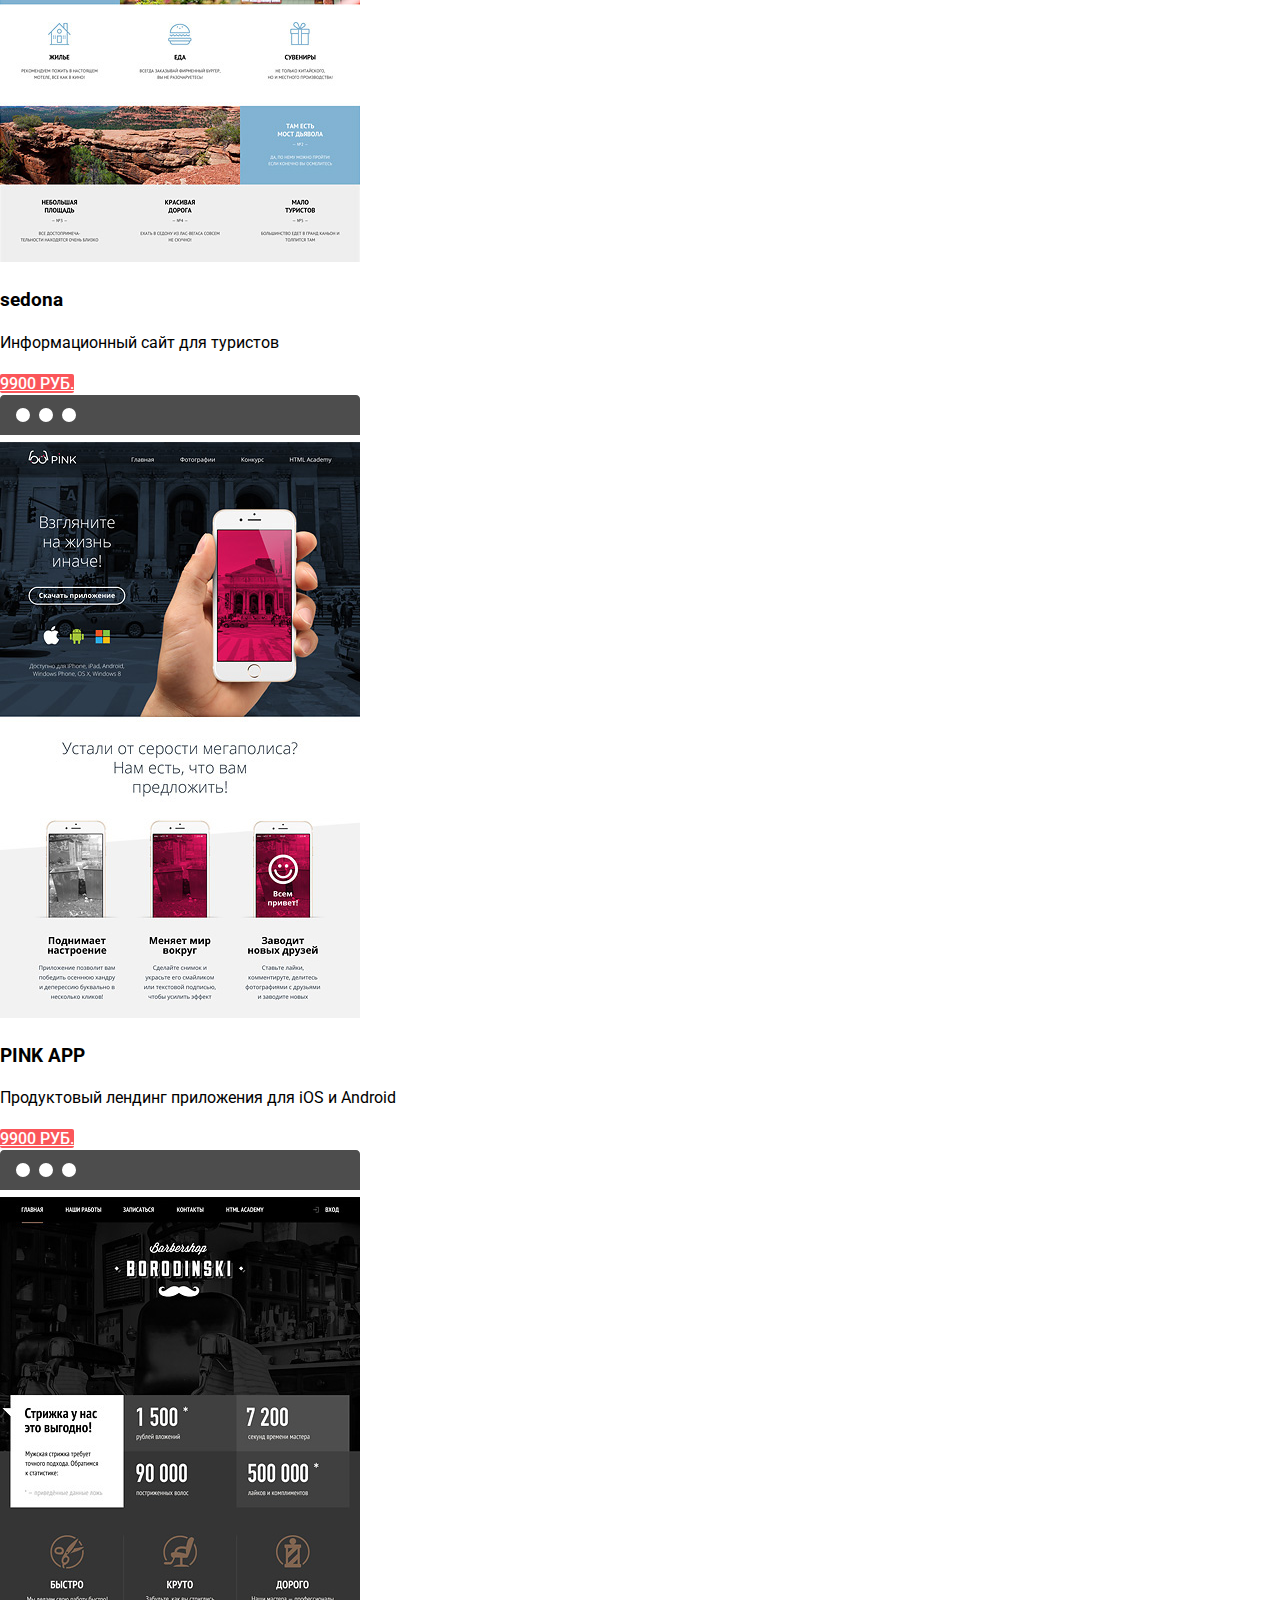
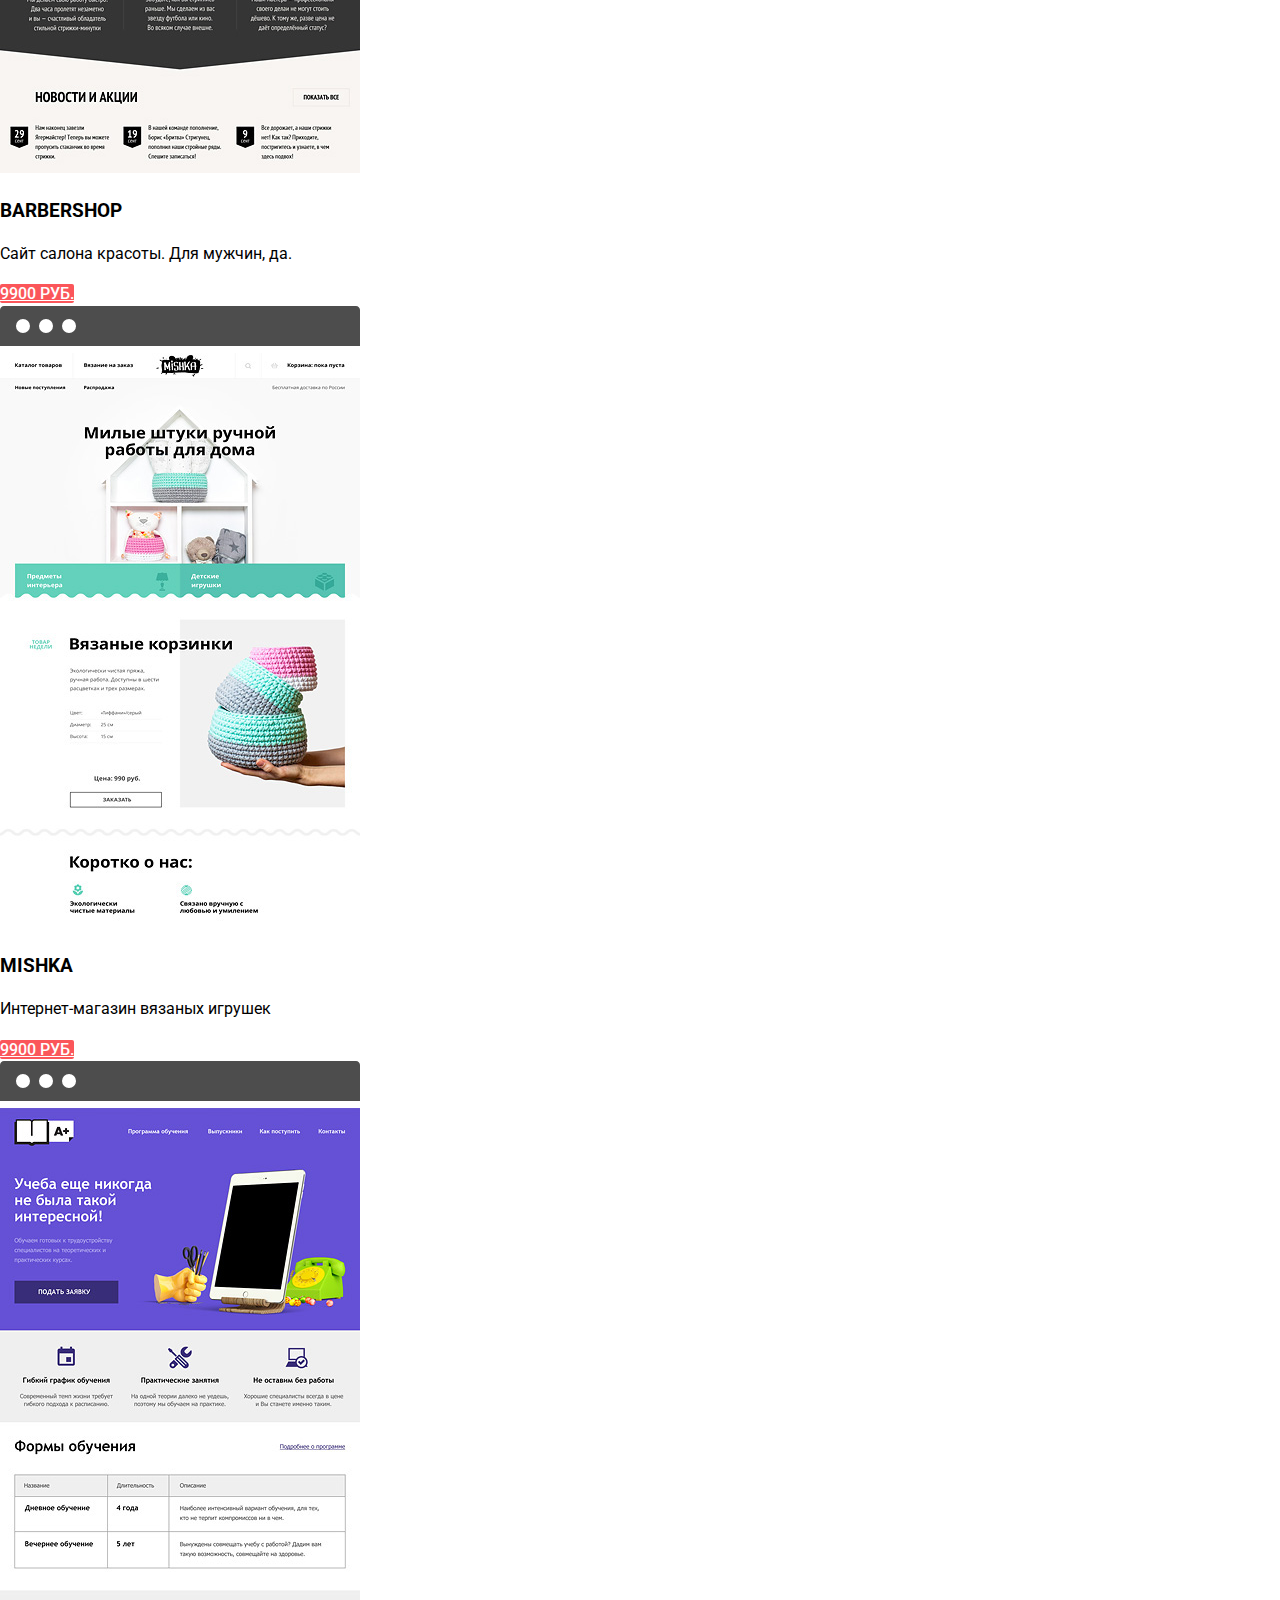
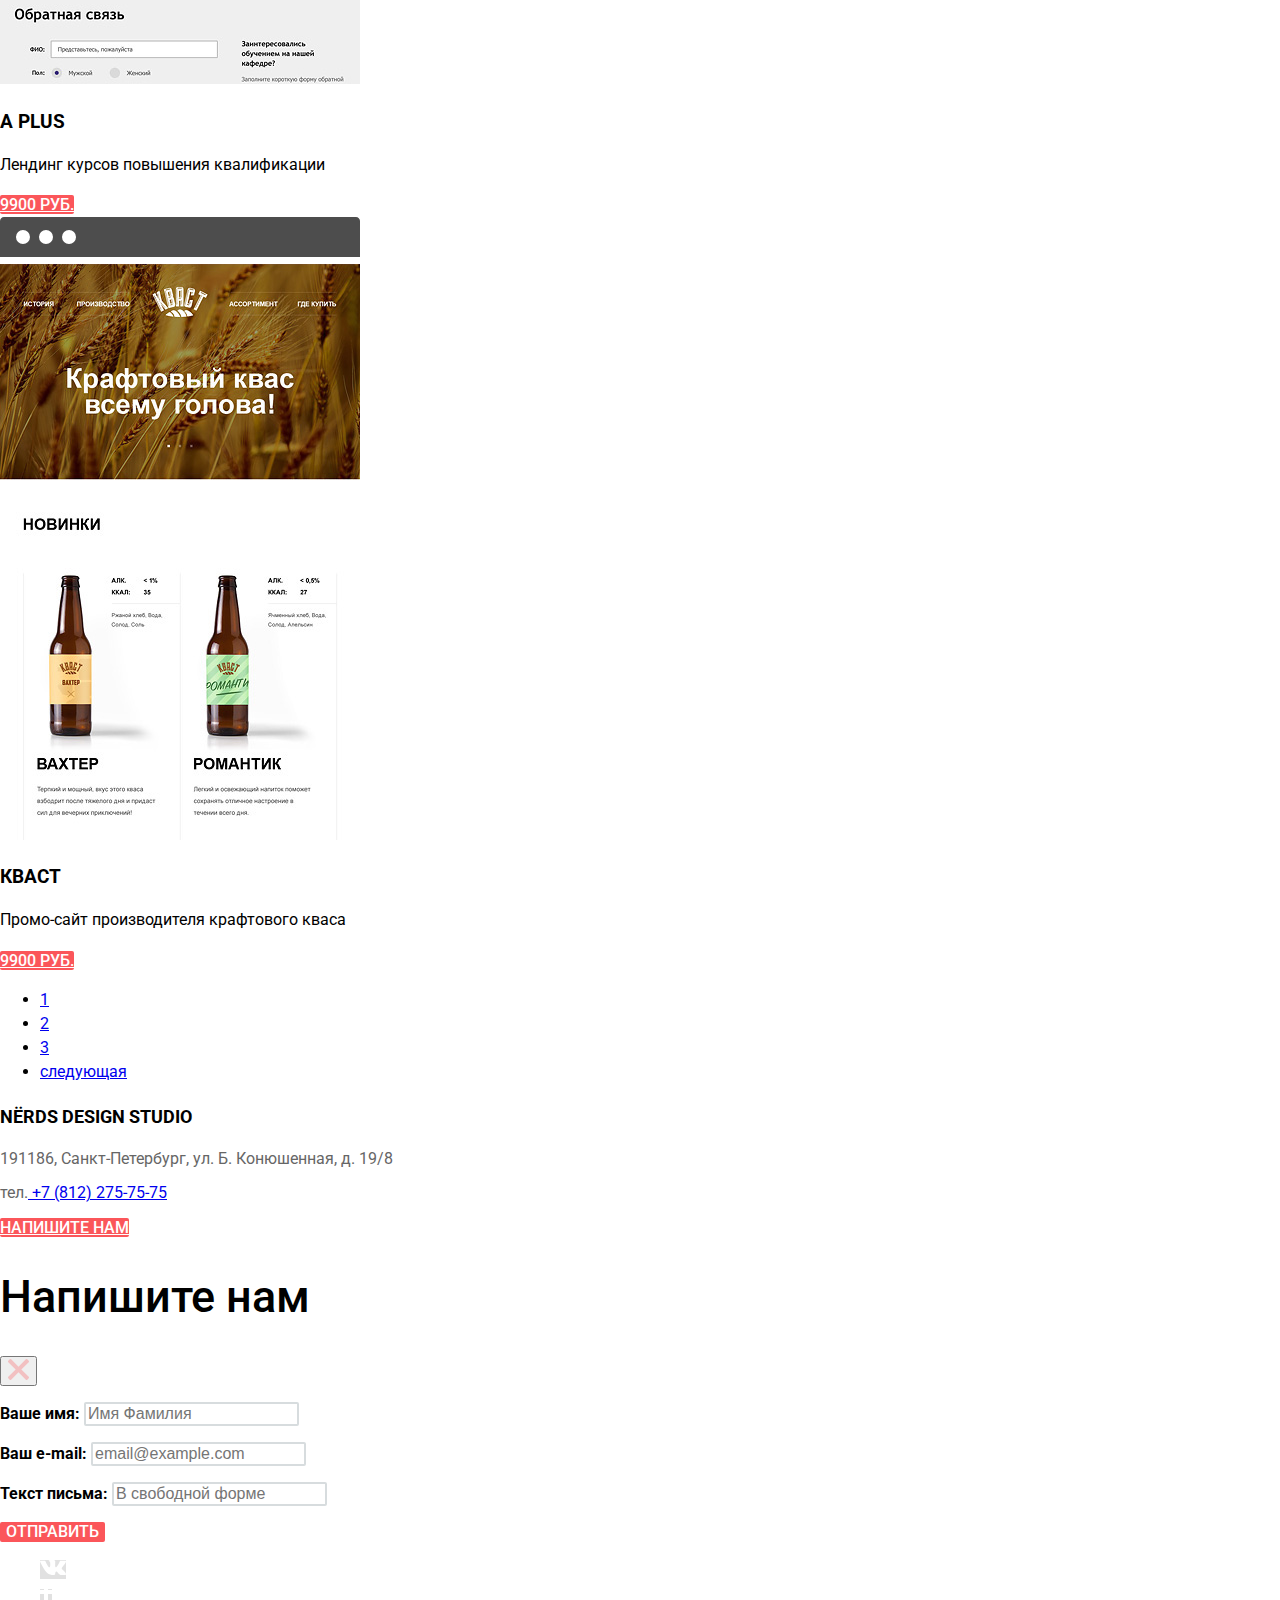
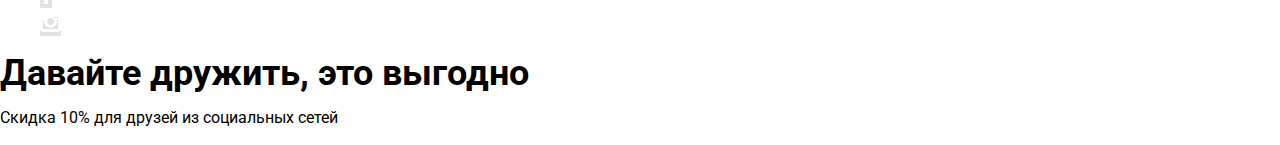
==== commit bbdbabf9: "Доработал карточку продуктов, вставил outline" ====
--- a/catalog.html
+++ b/catalog.html
@@ -5,11 +5,12 @@
     <title>HTML Academy: Нёрдс</title>
     <link href="https://fonts.googleapis.com/css?family=Roboto:400,500,700&amp;subset=cyrillic" rel="stylesheet">
     <link href="css/normalize.css" rel="stylesheet">
+    <link href="css/outline.css" rel="stylesheet">
     <link href="css/style.css" rel="stylesheet">
   </head>
-  <body>
+  <body class="catalog">
      <header class="main-header">
-       <nav class="main-navigation">
+       <nav class="main-navigation container">
          <a class="main-header-logo" href="index.html">
            <img src="img/nerds-logo.svg" alt="Логотип Нёрдс">
          </a>
@@ -88,7 +89,7 @@
             </li>
           </ul>
         </fieldset>
-        <button type="submit" class="button">показать</button>
+        <button type="submit" class="button-filter">показать</button>
       </form>
       <div class="site-filter">
         <p><span>сортировать</span></p>
@@ -117,29 +118,83 @@
         </ul>
       </div>
       <div class="sites">
-        <div class="sedona">
-          <img class="browser" src="img/browser.svg" alt="шапка браузера">
-          <img src="img/sedona.jpg" alt="сайт Седона">
-        </div>
-        <div class="pink">
-          <img class="browser" src="img/browser.svg" alt="шапка браузера">
-          <img src="img/pink.jpg" alt="сайт Pink">
-        </div>
-        <div class="barbershop">
-          <img class="browser" src="img/browser.svg" alt="шапка браузера">
-          <img src="img/barbershop.jpg" alt="сайт Барбершоп Бородинский">
-        </div>
-        <div class="mishka">
-          <img class="browser" src="img/browser.svg" alt="шапка браузера">
-          <img src="img/mishka.jpg" alt="сайт mishka">
-        </div>
-        <div class="aplus">
-          <img class="browser" src="img/browser.svg" alt="шапка браузера">
-          <img src="img/aplus.jpg" alt="сайт A plus">
-        </div>
-        <div class="kvast">
-          <img class="browser" src="img/browser.svg" alt="шапка браузера">
-          <img src="img/kvast.jpg" alt="сайт Кваст">
+        <div class="sedona-browser">
+          <div class="browser">
+            <img class="browser" src="img/browser.svg" alt="шапка браузера">
+          </div>
+          <div class="sedona">
+            <img src="img/sedona.jpg" alt="сайт Седона">
+          </div>
+          <div class="product-card">
+            <h3>sedona</h3>
+            <p>Информационный сайт для туристов</p>
+            <a href="#" class="button">9900 РУБ.</a>
+          </div>
+        </div>
+        <div class="pink-browser">
+          <div class="browser">
+            <img class="browser" src="img/browser.svg" alt="шапка браузера">
+          </div>
+          <div class="pink">
+            <img src="img/pink.jpg" alt="сайт Pink">
+          </div>
+          <div class="product-card">
+            <h3>PINK APP</h3>
+            <p>Продуктовый лендинг приложения для iOS и Android</p>
+            <a href="#" class="button">9900 РУБ.</a>
+          </div>
+        </div>
+        <div class="barbershop-browser">
+          <div class="browser">
+            <img class="browser" src="img/browser.svg" alt="шапка браузера">
+          </div>
+          <div class="barbershop">
+            <img src="img/barbershop.jpg" alt="сайт Барбершоп Бородинский">
+          </div>
+          <div class="product-card">
+            <h3>BARBERSHOP</h3>
+            <p>Сайт салона красоты. Для мужчин, да.</p>
+            <a href="#" class="button">9900 РУБ.</a>
+          </div>
+        </div>
+        <div class="mishka-browser">
+          <div class="browser">
+            <img class="browser" src="img/browser.svg" alt="шапка браузера">
+          </div>
+          <div class="mishka">
+            <img src="img/mishka.jpg" alt="сайт mishka">
+          </div>
+          <div class="product-card">
+            <h3>MISHKA</h3>
+            <p>Интернет-магазин вязаных игрушек</p>
+            <a href="#" class="button">9900 РУБ.</a>
+          </div>
+        </div>
+        <div class="aplus-browser">
+          <div class="browser">
+            <img class="browser" src="img/browser.svg" alt="шапка браузера">
+          </div>
+          <div class="aplus">
+            <img src="img/aplus.jpg" alt="сайт A plus">
+          </div>
+          <div class="product-card">
+            <h3>A PLUS</h3>
+            <p>Лендинг курсов повышения квалификации</p>
+            <a href="#" class="button">9900 РУБ.</a>
+          </div>
+        </div>
+        <div class="kvast-browser">
+          <div class="browser">
+            <img class="browser" src="img/browser.svg" alt="шапка браузера">
+          </div>
+          <div class="kvast">
+            <img src="img/kvast.jpg" alt="сайт Кваст">
+          </div>
+          <div class="product-card">
+            <h3>КВАСТ</h3>
+            <p>Промо-сайт производителя крафтового кваса</p>
+            <a href="#" class="button">9900 РУБ.</a>
+          </div>
         </div>
         <div class="toggle-buttons">
           <ul>
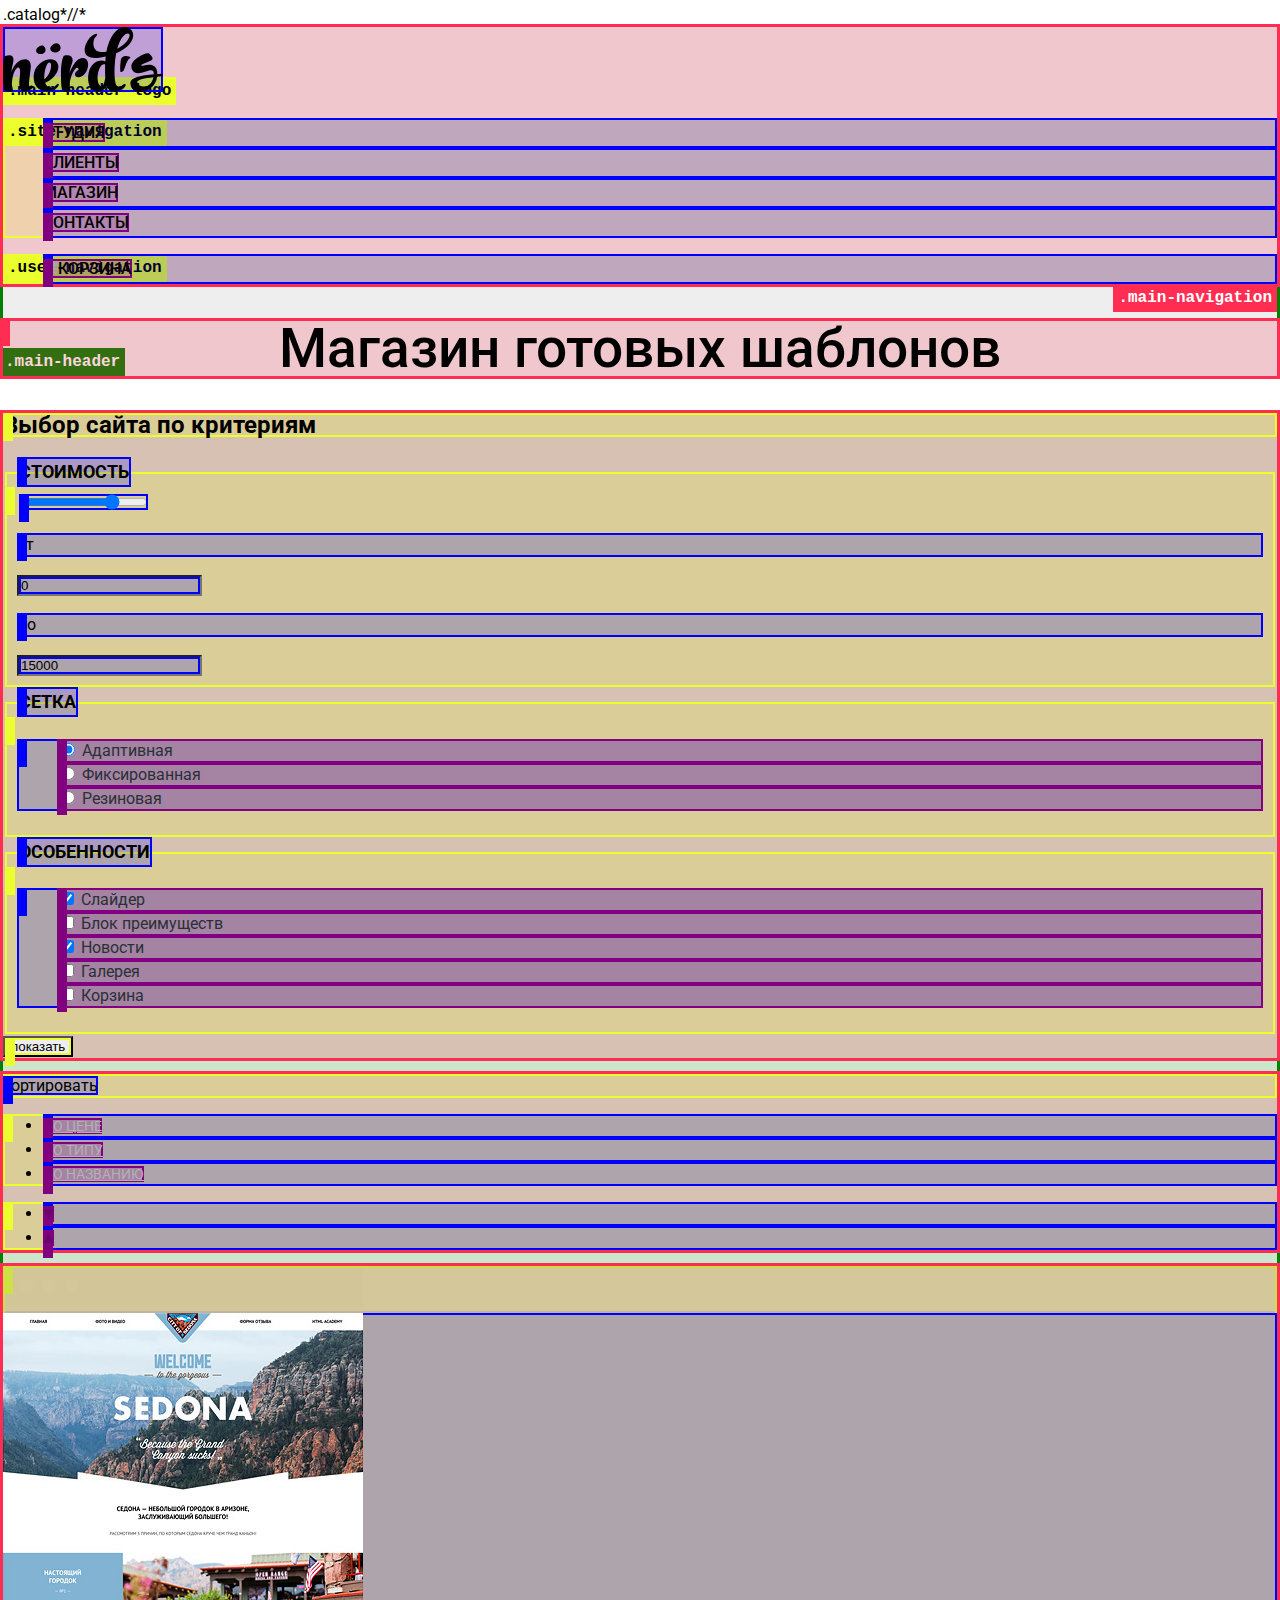
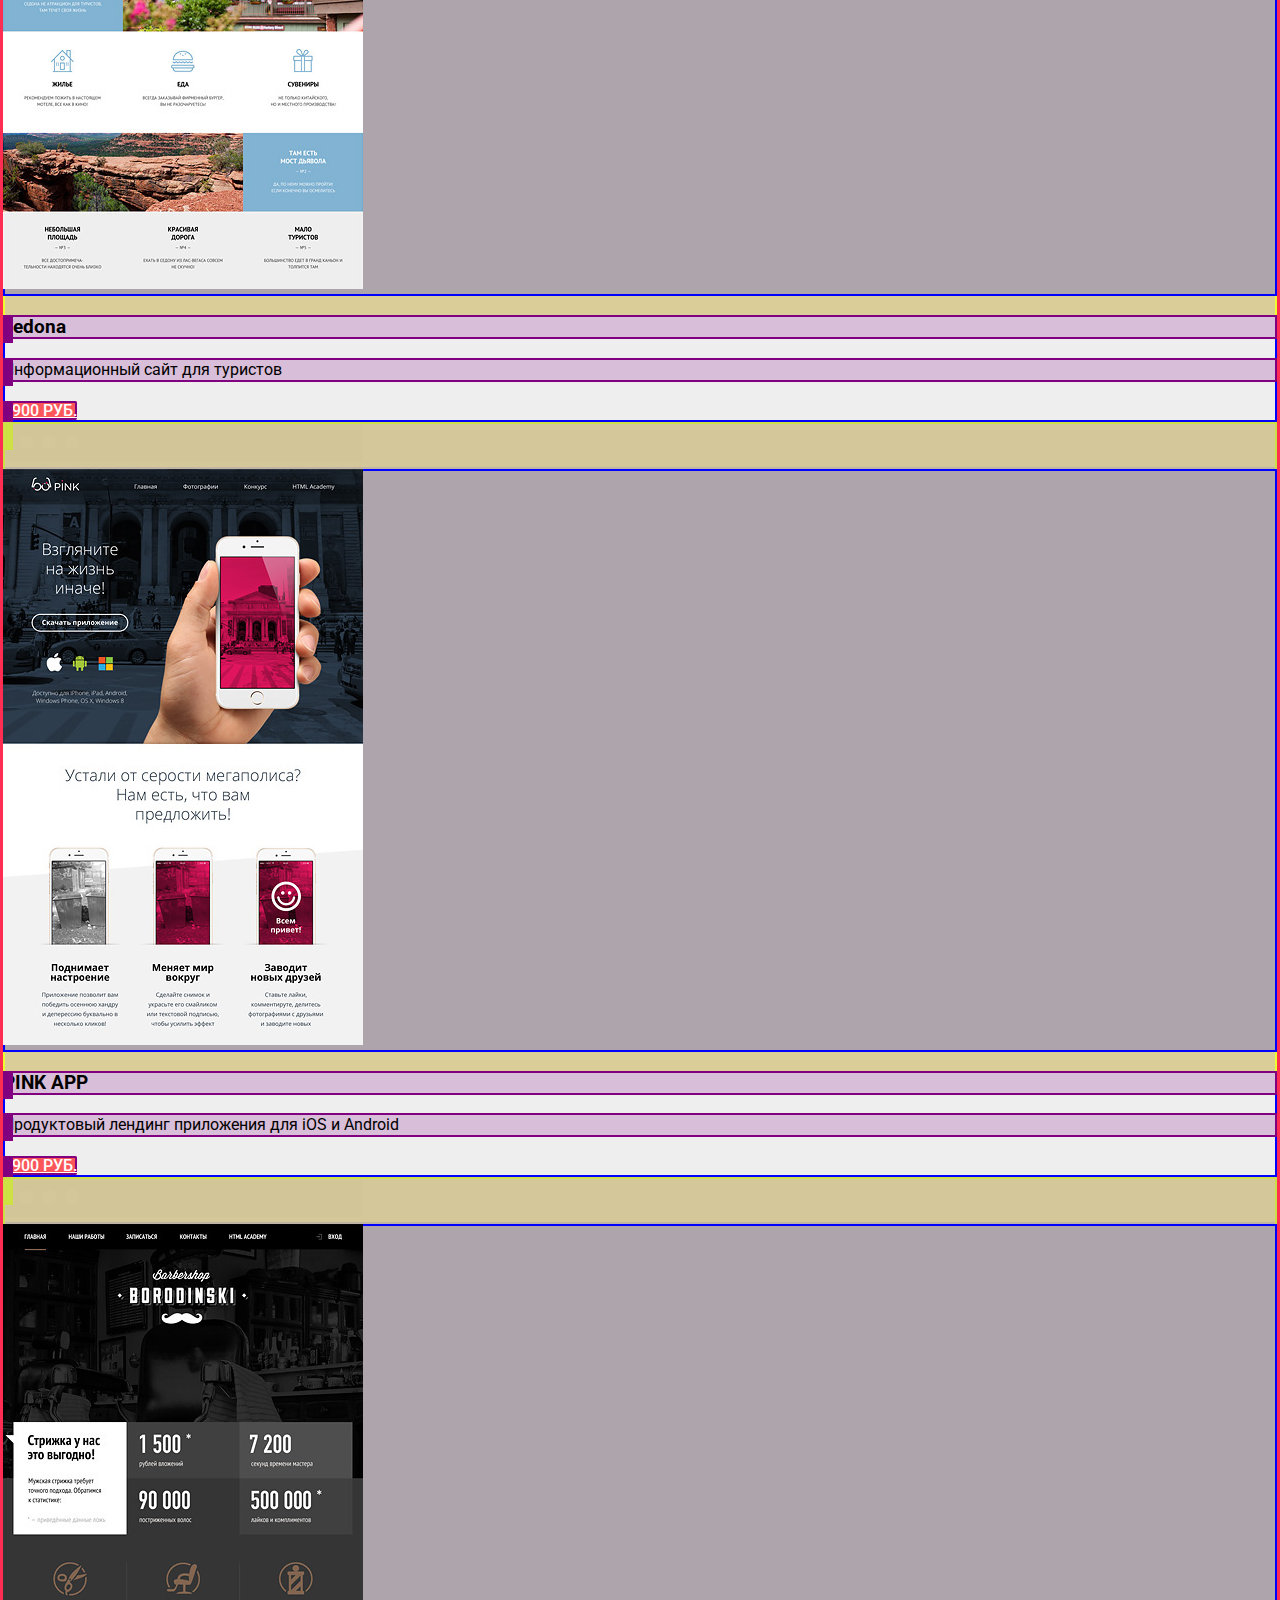
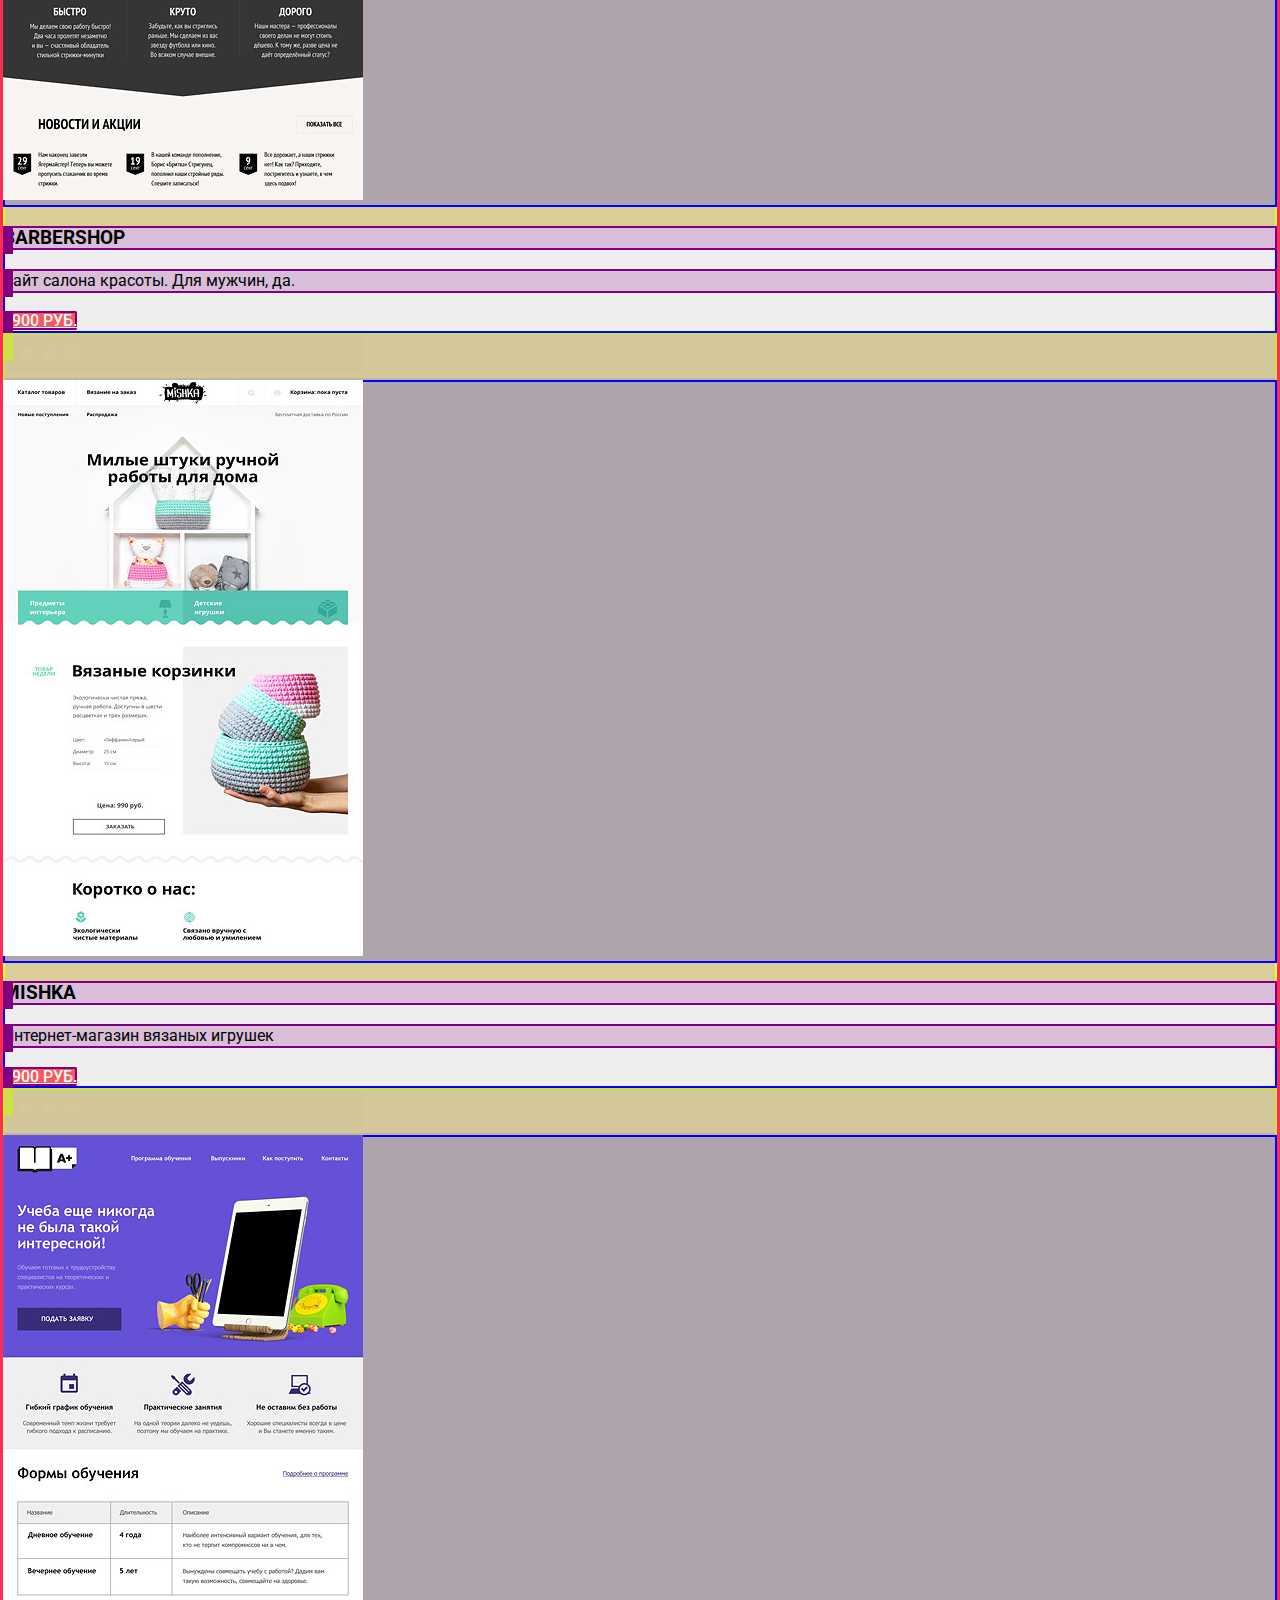
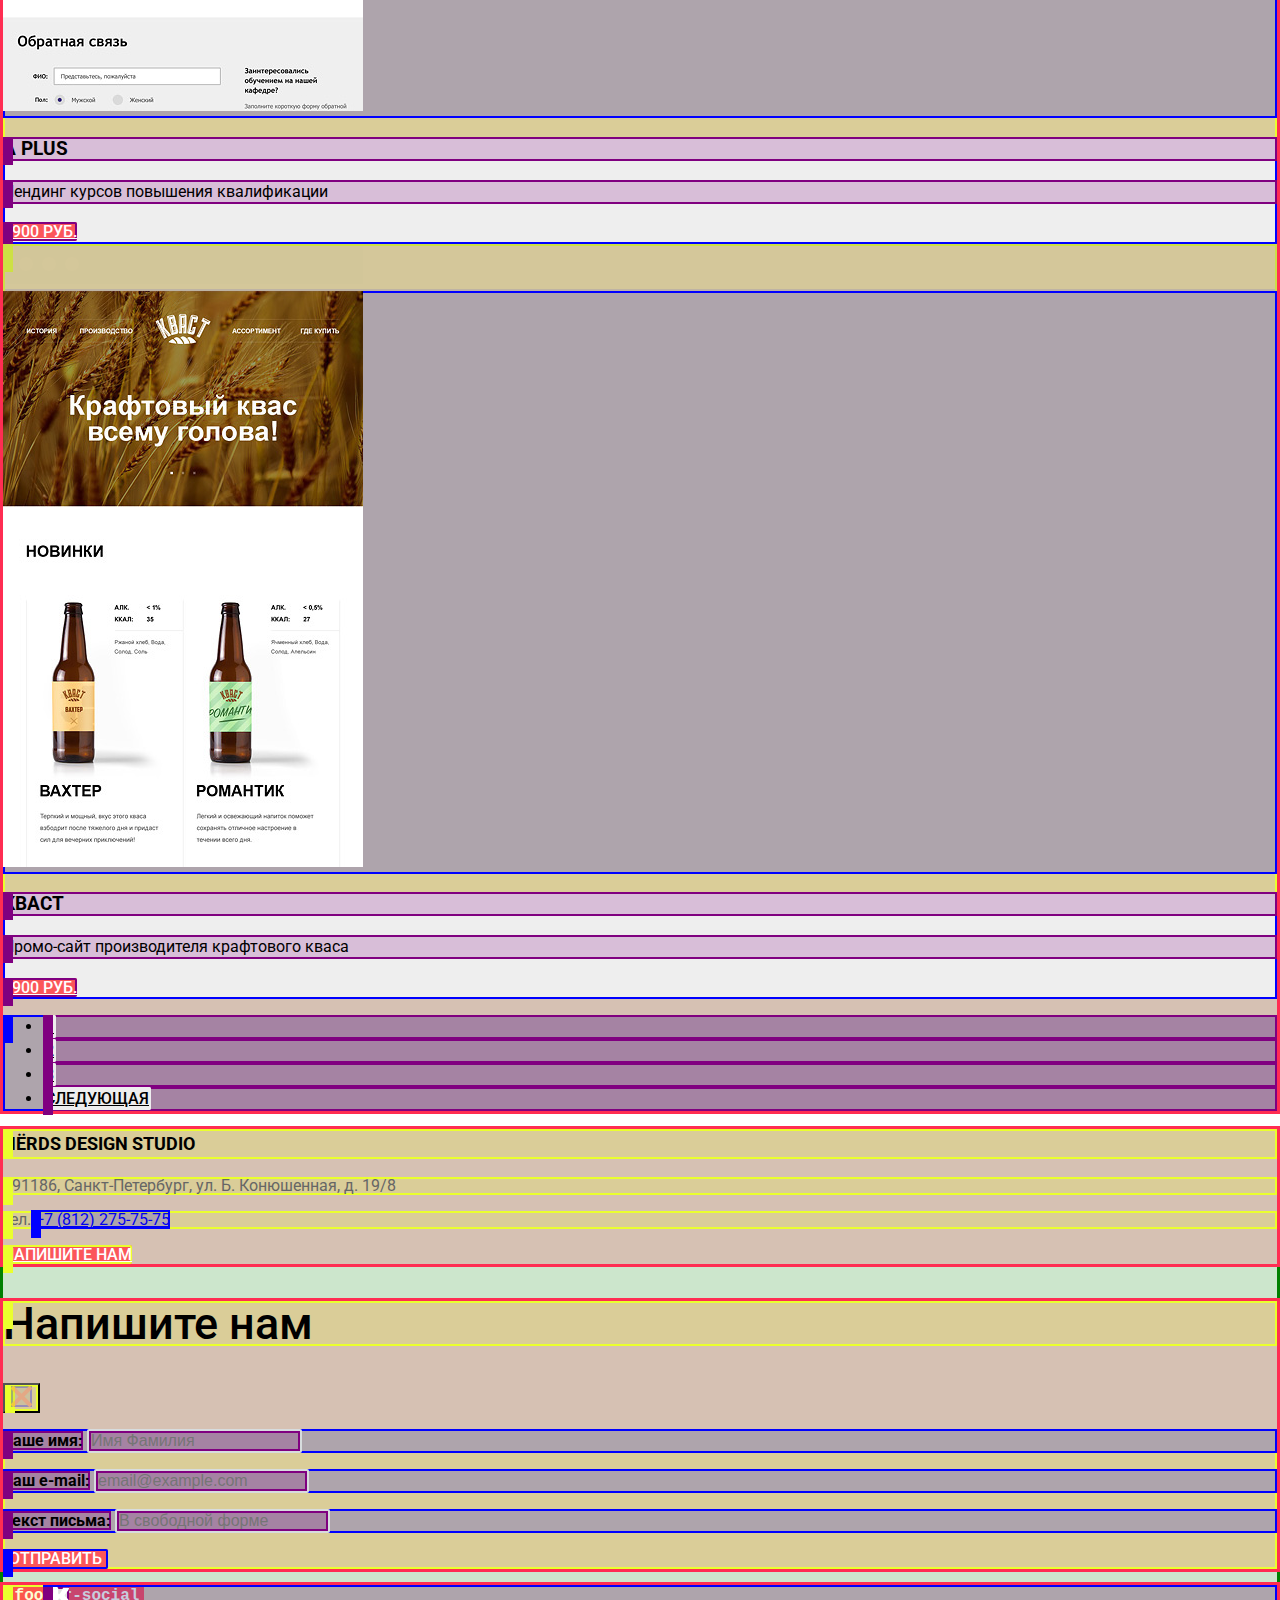
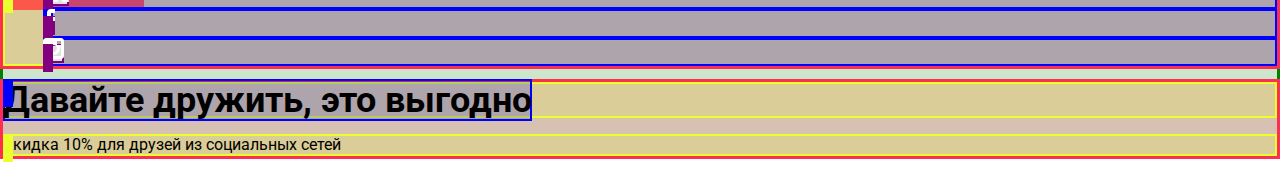
==== commit 92970423: "Временно отключил outline" ====
--- a/catalog.html
+++ b/catalog.html
@@ -5,7 +5,7 @@
     <title>HTML Academy: Нёрдс</title>
     <link href="https://fonts.googleapis.com/css?family=Roboto:400,500,700&amp;subset=cyrillic" rel="stylesheet">
     <link href="css/normalize.css" rel="stylesheet">
-    <link href="css/outline.css" rel="stylesheet">
+    */<link href="css/outline.css" rel="stylesheet">/*
     <link href="css/style.css" rel="stylesheet">
   </head>
   <body class="catalog">
--- a/css/outline.css
+++ b/css/outline.css
@@ -0,0 +1,255 @@
+/*======================================
+ Системное оформление - не изменять
+=======================================*/
+
+body {
+  padding: 3px;
+}
+
+body > *,
+body > * > *,
+body > * > * > *,
+body > * > * > * > *,
+body > * > * > * > * > * {
+  position: relative;
+}
+
+body > *::before,
+body > * > *::before,
+body > * > * > *::before,
+body > * > * > * > *::before,
+body > * > * > * > * > *::before {
+  content: "";
+  position: absolute;
+
+  height: 24px;
+  padding: 2px 5px;
+
+  font-weight: bold;
+  font-size: 16px;
+  line-height: 24px;
+  text-transform: lowercase;
+  font-family: "Courier New", monotype;
+  white-space: nowrap;
+}
+
+body > *::before {
+  top: -3px;
+  left: -3px;
+}
+
+body > * > *::before {
+  top: -3px;
+  left: -3px;
+}
+
+body > * > * > *::before {
+  top: 0;
+  left: 0;
+}
+
+body > * > * > * > *::before {
+  top: 0;
+  left: 0;
+}
+
+body > * > * > * > * > *::before {
+  top: 0;
+  left: 0;
+}
+
+body > * {
+  background: rgba(0, 128, 0, 0.2);
+  box-shadow: 0 0 0 3px green;
+}
+
+body > *::before {
+  color: white;
+
+  background: green;
+}
+
+body > * > * {
+  background: rgba(255, 45, 82, 0.2);
+  box-shadow: 0 0 0 3px rgb(255, 45, 82);
+}
+
+body > * > *::before {
+  color: white;
+
+  background: rgb(255, 45, 82);
+}
+
+body > * > * > * {
+  background: rgba(234, 255, 45, 0.2);
+  box-shadow: inset 0 0 0 2px rgb(234, 255, 45);
+}
+
+body > * > * > *::before {
+  color: black;
+
+  background: rgb(234, 255, 45);
+}
+
+body > * > * > * > * {
+  background: rgba(0, 0, 255, 0.2);
+  box-shadow: inset 0 0 0 2px blue;
+}
+
+body > * > * > * > *::before {
+  color: white;
+
+  background: blue;
+}
+
+body > * > * > * > * > * {
+  background: rgba(128, 0, 128, 0.2);
+  box-shadow: inset 0 0 0 2px purple;
+}
+
+body > * > * > * > * > *::before {
+  color: white;
+
+  background: purple;
+}
+
+.main-header::before {
+  content: ".main-header";
+  top: auto;
+  bottom: 0;
+}
+
+.container::before {
+  content: ".container";
+}
+
+main.container::before {
+  content: ".container";
+  top: -28px;
+}
+
+.main-header .container::before {
+  top: auto;
+  bottom: -28px;
+}
+
+.main-navigation::before {
+  content: ".main-navigation";
+  top: auto;
+  left: auto;
+  bottom: 0;
+  right: 0;
+}
+
+.main-navigation-wrapper::before {
+  content: ".main-navigation-wrapper";
+}
+
+.site-navigation::before {
+  content: ".site-navigation";
+}
+
+.user-navigation::before {
+  content: ".user-navigation";
+}
+
+.main-header-logo::before {
+  content: ".main-header-logo";
+}
+
+.features::before {
+  content: ".features";
+}
+
+.features-list::before {
+  content: ".features-list";
+}
+
+.feature-item::before {
+  content: ".feature-item";
+  top: auto;
+  bottom: 0;
+}
+
+.index-columns::before {
+  content: ".index-columns";
+}
+
+.news::before {
+  content: ".news";
+}
+
+.gallery::before {
+  content: ".gallery";
+}
+
+.contacts::before {
+  content: ".contacts";
+}
+
+.appointment::before {
+  content: ".appointment";
+}
+
+.main-footer::before {
+  content: ".main-footer";
+}
+
+.main-footer .container::before {
+  top: -28px;
+}
+
+.footer-contacts::before {
+  content: ".footer-contacts";
+}
+
+.footer-social::before {
+  content: ".footer-social";
+}
+
+.footer-copyright::before {
+  content: ".footer-copyright";
+}
+
+.breadcrumbs::before {
+  content: ".breadcrumbs";
+}
+
+.page-title::before {
+  content: ".page-title";
+}
+
+.catalog-columns::before {
+  content: ".catalog-columns";
+  top: -28px;
+}
+
+.filters::before {
+  content: ".filters";
+}
+
+.catalog::before {
+  content: '.catalog';
+}
+
+.catalog-list::before {
+  content: ".catalog-list";
+}
+
+.catalog-item::before {
+  content: ".catalog-item";
+  top: auto;
+  bottom: 0;
+}
+
+.pagination-list::before {
+  content: ".pagination-list";
+}
+
+.product-photos::before {
+  content: ".product-photos";
+}
+
+.product-info::before {
+  content: ".product-info";
+}
--- a/css/style.css
+++ b/css/style.css
@@ -17,7 +17,7 @@
   background-color: #eeeeee;
 }
 
-h1 {
+.main-header h1 {
   font-size: 55px;
   line-height: 55px;
   font-weight: 500;
@@ -77,9 +77,94 @@
   background-color: #e5a722;
 }
 
+.button-filter {
+  color: #000000;
+  background-color: #eeeeee;
+}
+
+.button-filter:hover,
+.button-filter:focus, {
+  color: #000000;
+  background-color: #dfdfdf;
+}
+
+.button-filter:active {
+  color: #959595;
+  background-color: #d5d5d5;
+}
+
+.button-sorting {
+  font-size: 14px;
+  line-height: 18px;
+  text-transform: uppercase;
+  color: #b2b2b2;
+}
+
+.button-sorting:hover,
+.button-sorting:focus {
+  color: #666666;
+}
+
+.button-sorting:active,
+.button-sorting:disabled {
+  color: #000000;
+}
+
+.button-sorting img {
+  opacity: 0.2;
+}
+
+.button-sorting img:hover,
+.button-sorting img:focus {
+  opacity: 0.5;
+}
+
+.button-sorting img:active {
+  opacity: 1;
+}
+
+.product-card .button:active {
+  color: #ffffff;
+  background-color: #d7373b;
+}
+
+.button-menu {
+  font-size: 16px;
+  line-height: 18px;
+  font-weight: 500;
+  text-transform: uppercase;
+  color: #000000;
+  background-color: #eeeeee;
+  border: 2px solid #eeeeee;
+  border-radius: 2px;
+}
+
+.button-menu:hover,
+.button-menu:focus {
+  color: #000000;
+  background-color: #dfdfdf;
+  border: 2px solid #dfdfdf;
+  border-radius: 2px;
+}
+
+.button-menu:active {
+  color: #959595;
+  background-color: #d5d5d5;
+  border: 2px solid #d5d5d5;
+  border-radius: 2px;
+}
+
+.button-menu:disabled {
+  color: #000000;
+  background-color: #ffffff;
+  border: 2px solid #dbdbdb;
+  border-radius: 2px;
+}
+
 .main-navigation {
   line-height: 30px;
   font-weight: 500;
+  text-transform: uppercase;
   color: #000000;
 }
 
@@ -90,6 +175,7 @@
 
 .site-navigation a,
 .user-navigation a {
+  text-decoration: none;
   color: #000000;
 }
 
@@ -105,6 +191,12 @@
   color: #a6a6a6;
 }
 
+.site-navigation a:disabled,
+.user-navigation a:disabled {
+  color: #000000;
+  border-bottom: 2px solid #fb565a;
+}
+
 .main-header-logo img:hover,
 .main-header-logo img:focus {
   opacity: 0.8;
@@ -114,11 +206,7 @@
   opacity: 0.3;
 }
 
-.amenities {
-  list-style: none;
-}
-
-.amenities h3 {
+.service-nerds h3 {
   font-size: 24px;
   line-height: 30px;
   font-weight: 700;
@@ -225,6 +313,17 @@
   border: 2px solid #000000;
 }
 
+.placeholder {
+  font-size: 16px;
+  line-height: 18px;
+  font-weight: 400;
+  color: #a1a1a1;
+}
+
+.placeholder:focus {
+  color: #444444;
+}
+
 .address {
   font-size: 16px;
   line-height: 18px;
@@ -255,34 +354,34 @@
    list-style: none;
  }
 
-.filter .question-one {
+.filter .question-one,
+.filter .checkbox {
+  font-size: 16px;
   line-height: 20px;
   color: #283136;
 }
 
 .filter .question-one:hover,
-.filter .question-one:focus {
+.filter .question-one:focus,
+.filter .checkbox:hover,
+.filter .checkbox:focus {
   color: #283136;
 }
 
-.filter .question-one:disabled {
+.filter .question-one:disabled,
+.filter .checkbox:disabled {
   color: #bec1c2;
 }
 
-.radio-button {
-
-}
-
-.radio-button:hover,
-.radio-button:focus {
-
-}
-
-.radio-button:disabled {
-
+.browser {
+  opacity: 0.12;
 }
 
 .browser:hover,
 .browser:focus {
-  opacity: 0.12;
-}
+  opacity: 1;
+}
+
+.product-card {
+  background-color: #eeeeee;
+}
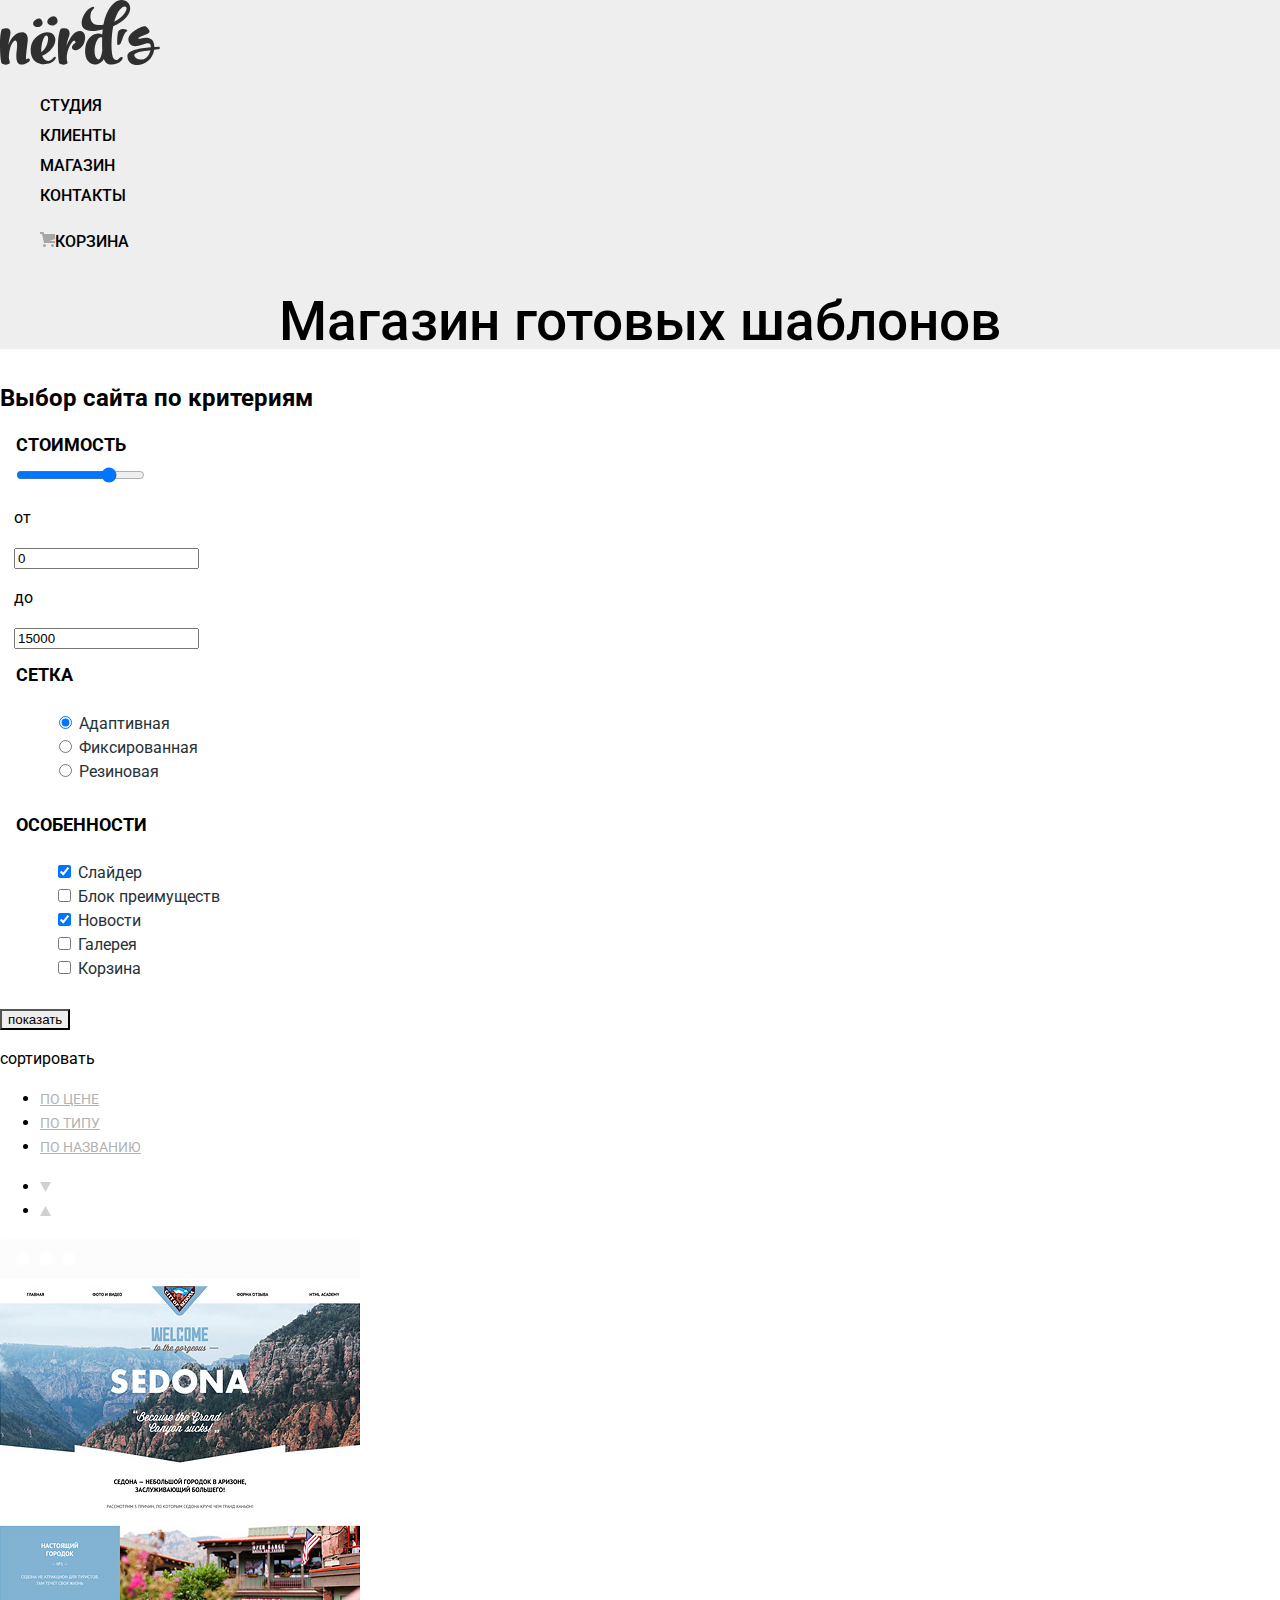
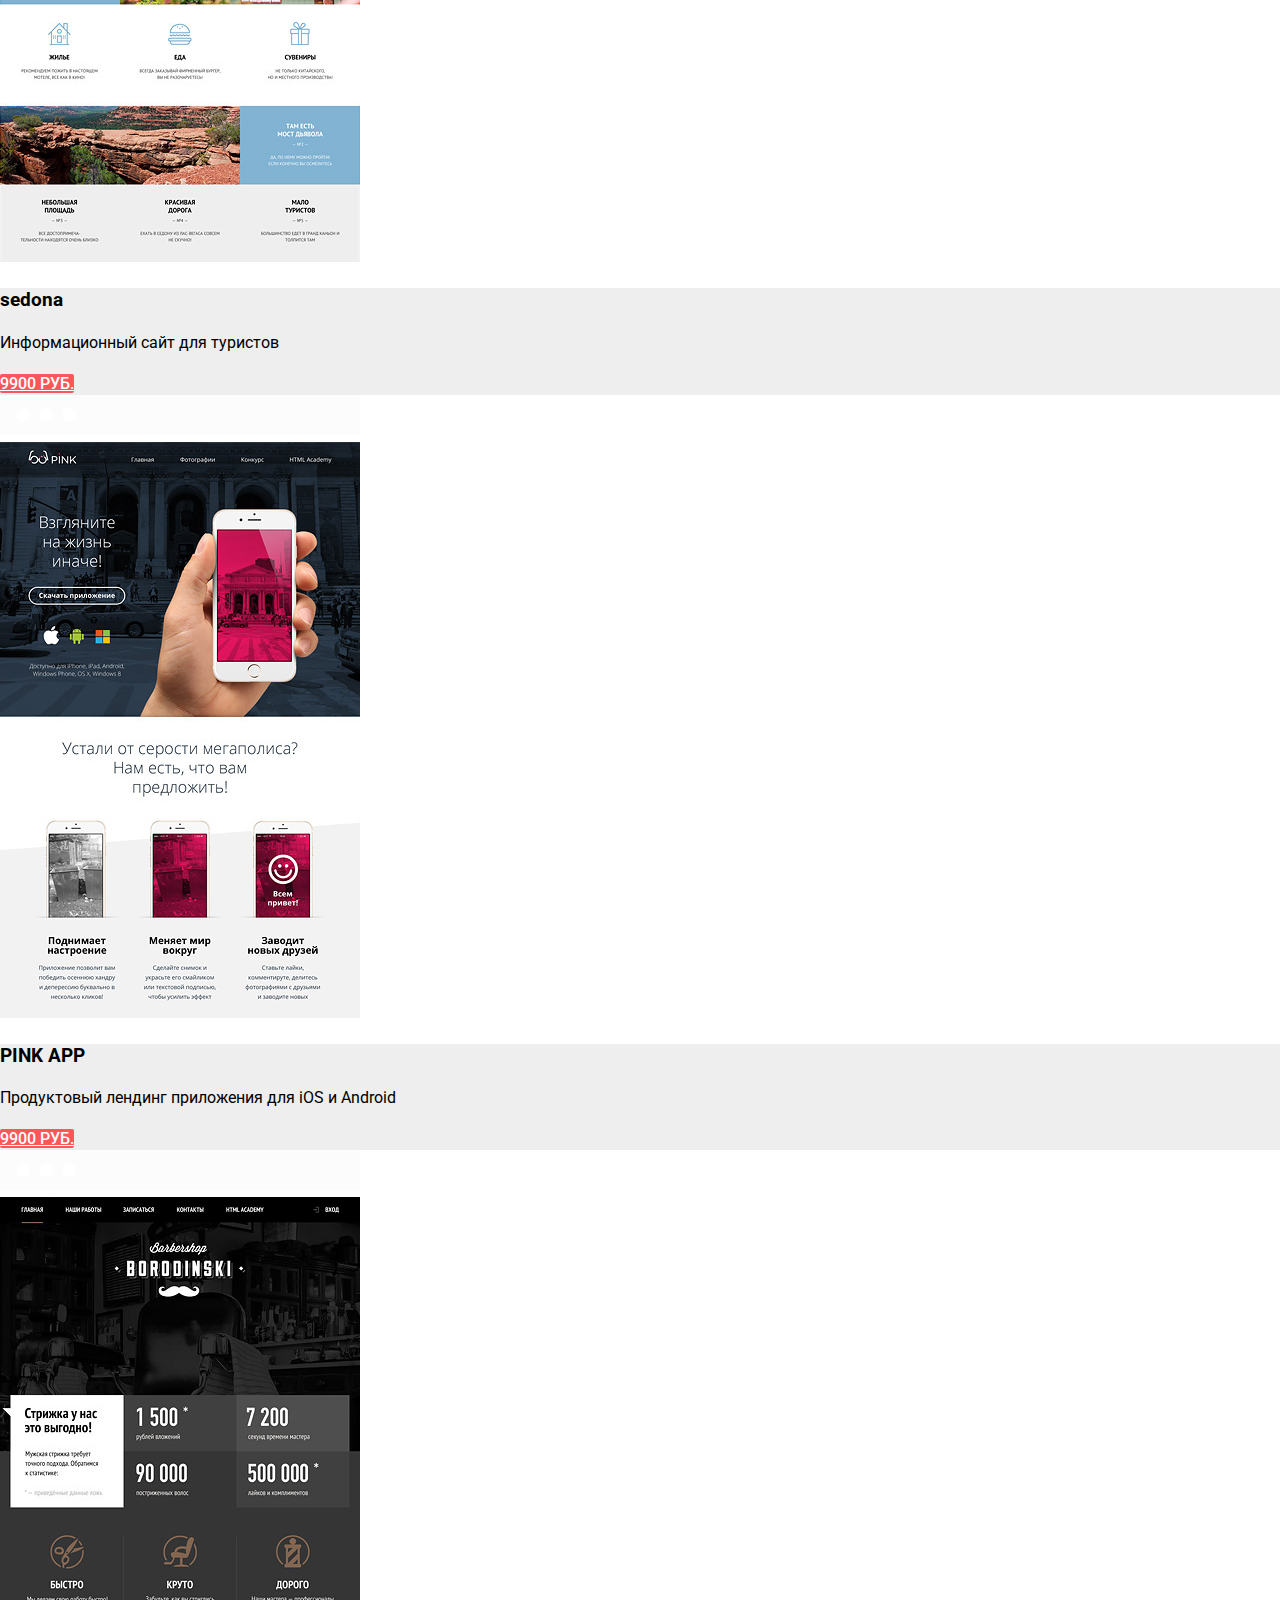
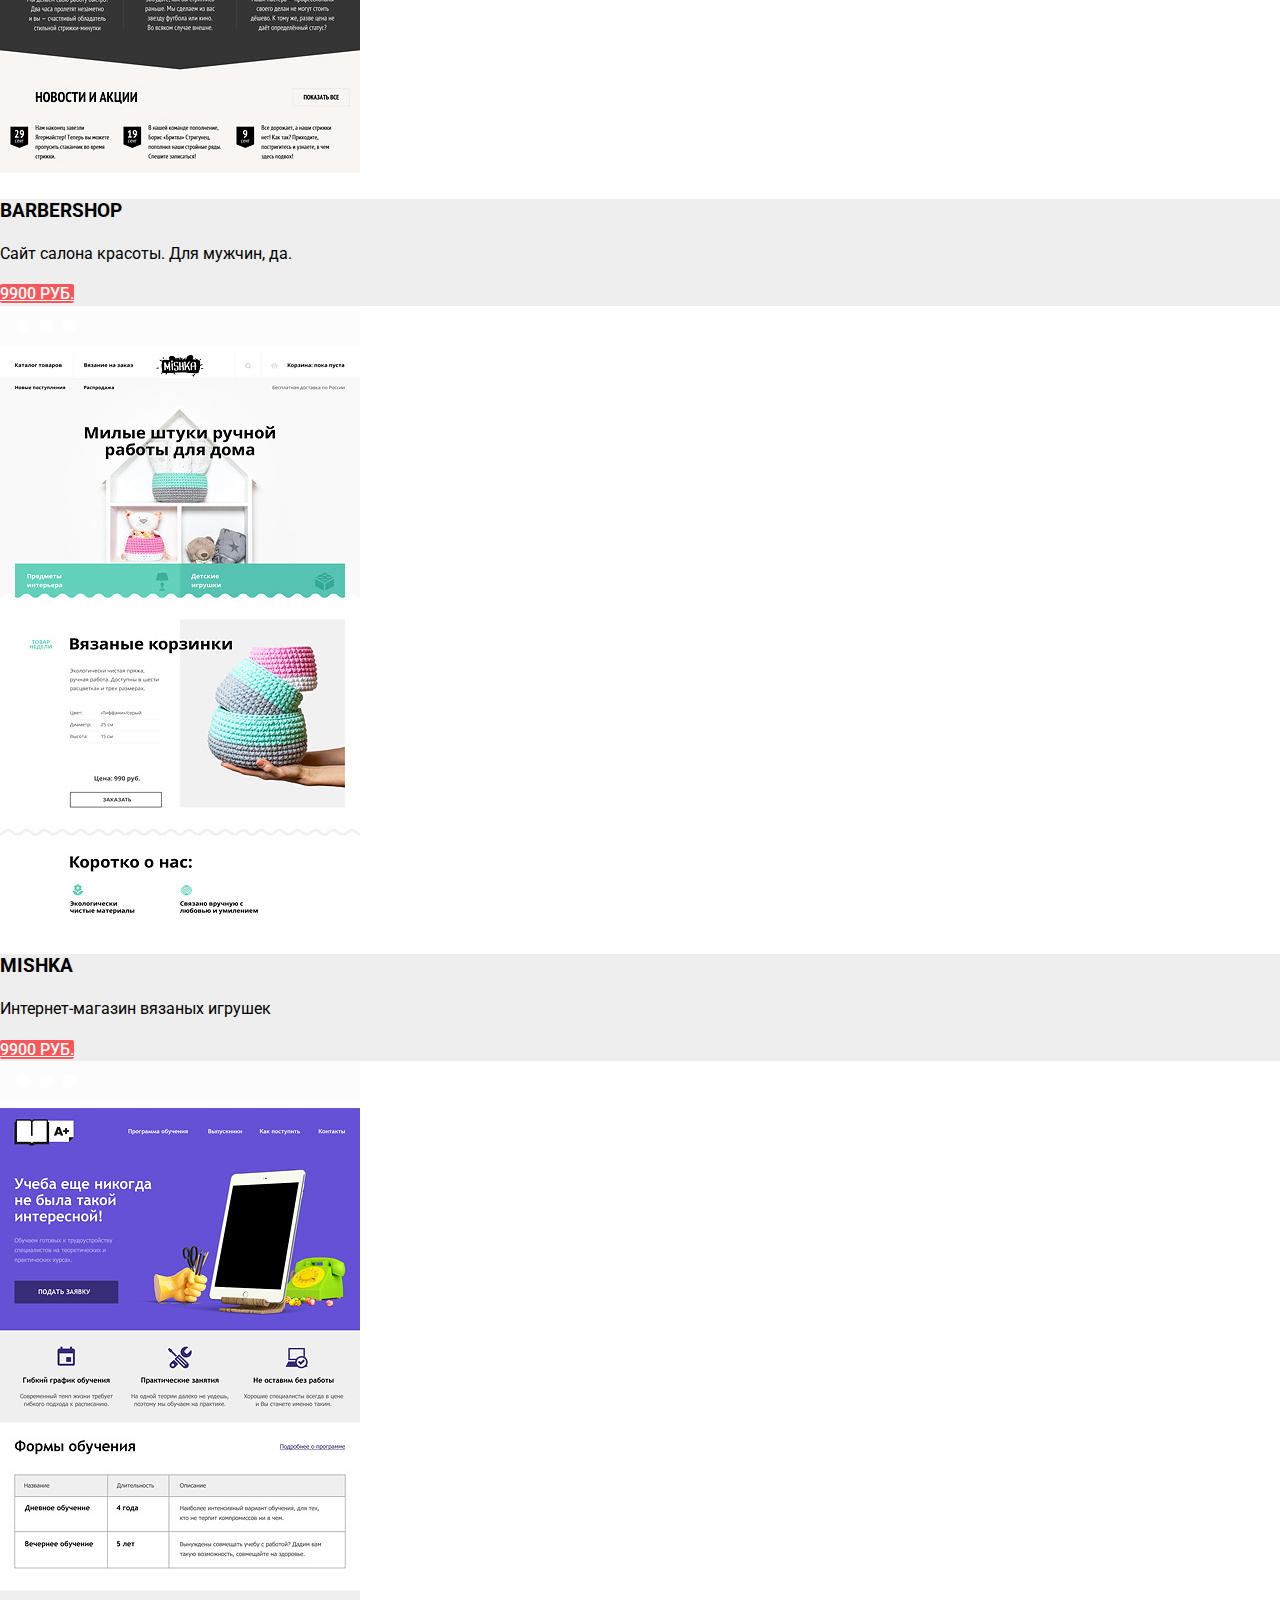
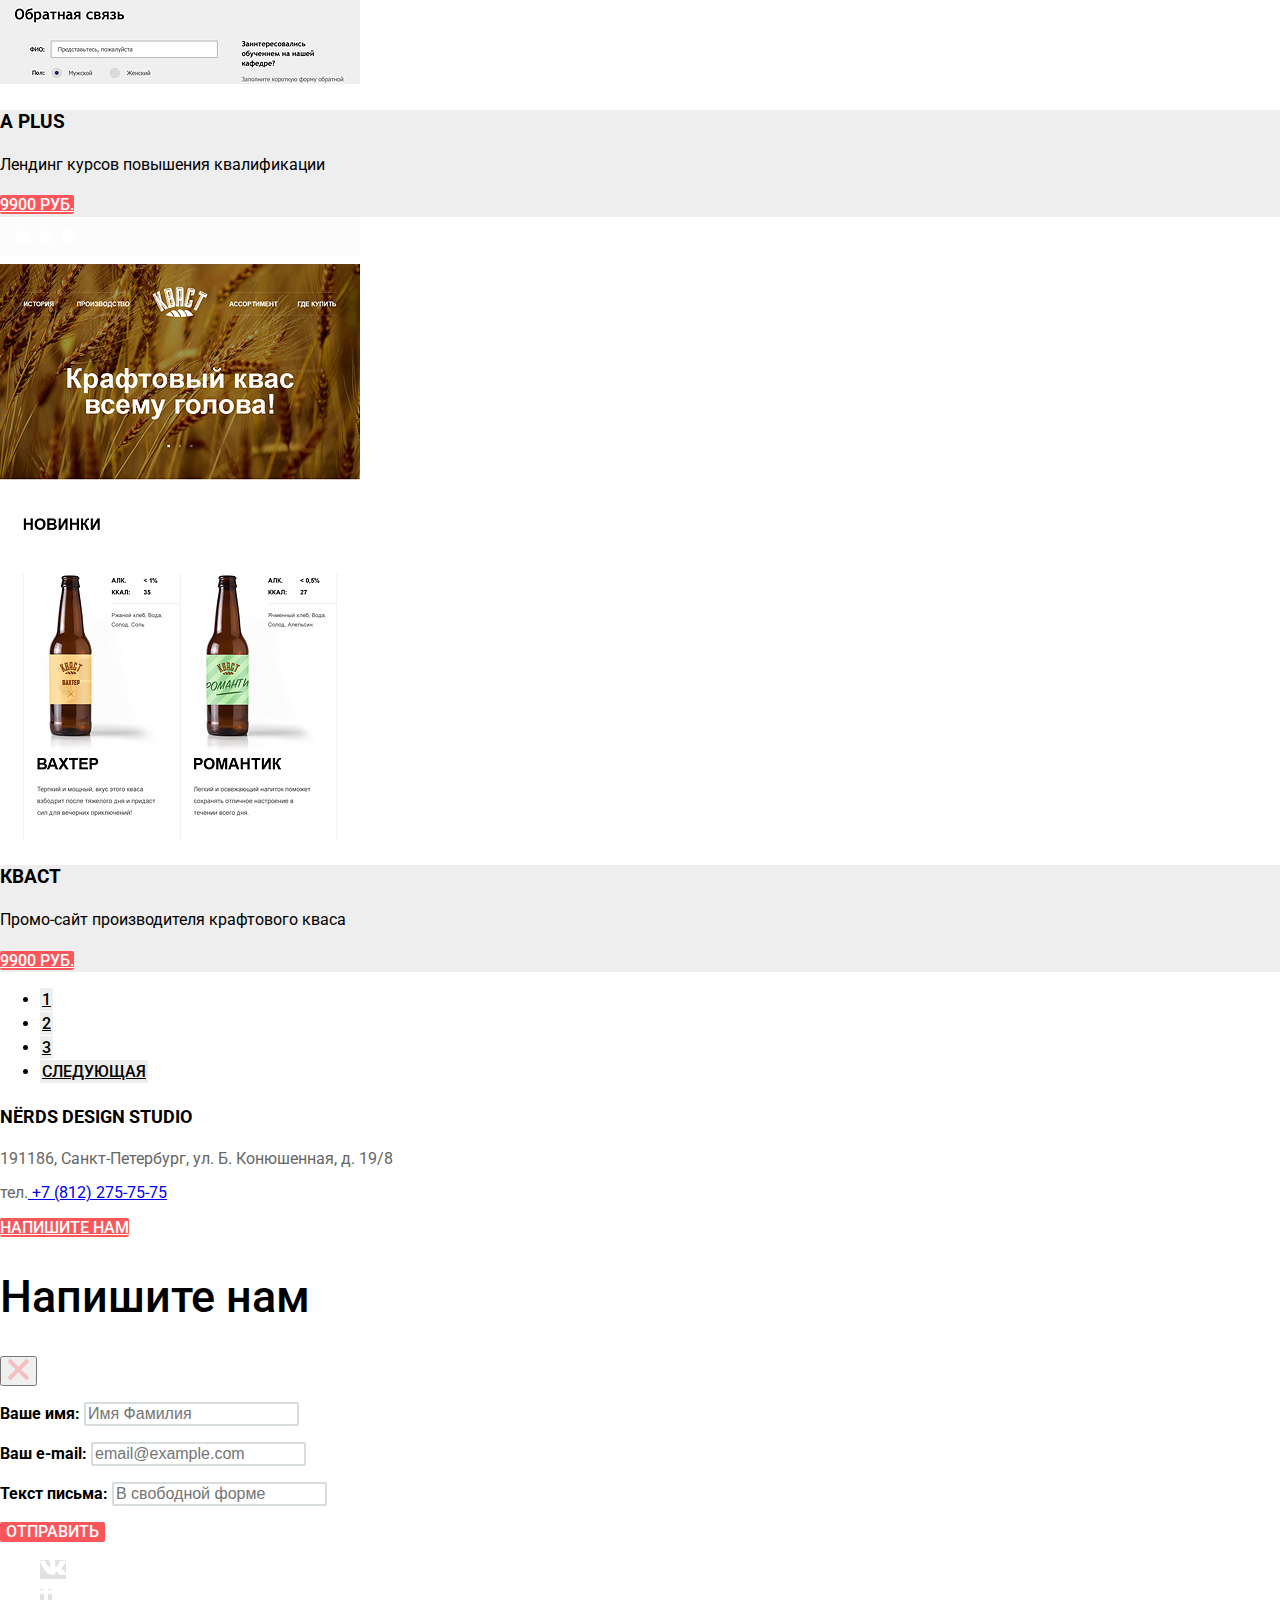
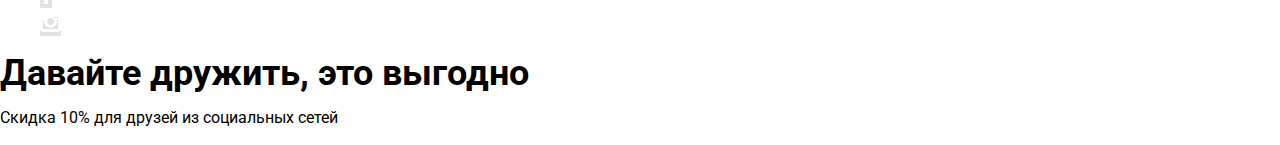
==== commit 3e4eef59: "Исправил ошибку" ====
--- a/catalog.html
+++ b/catalog.html
@@ -5,7 +5,7 @@
     <title>HTML Academy: Нёрдс</title>
     <link href="https://fonts.googleapis.com/css?family=Roboto:400,500,700&amp;subset=cyrillic" rel="stylesheet">
     <link href="css/normalize.css" rel="stylesheet">
-    */<link href="css/outline.css" rel="stylesheet">/*
+    <!--<link href="css/outline.css" rel="stylesheet">-->
     <link href="css/style.css" rel="stylesheet">
   </head>
   <body class="catalog">
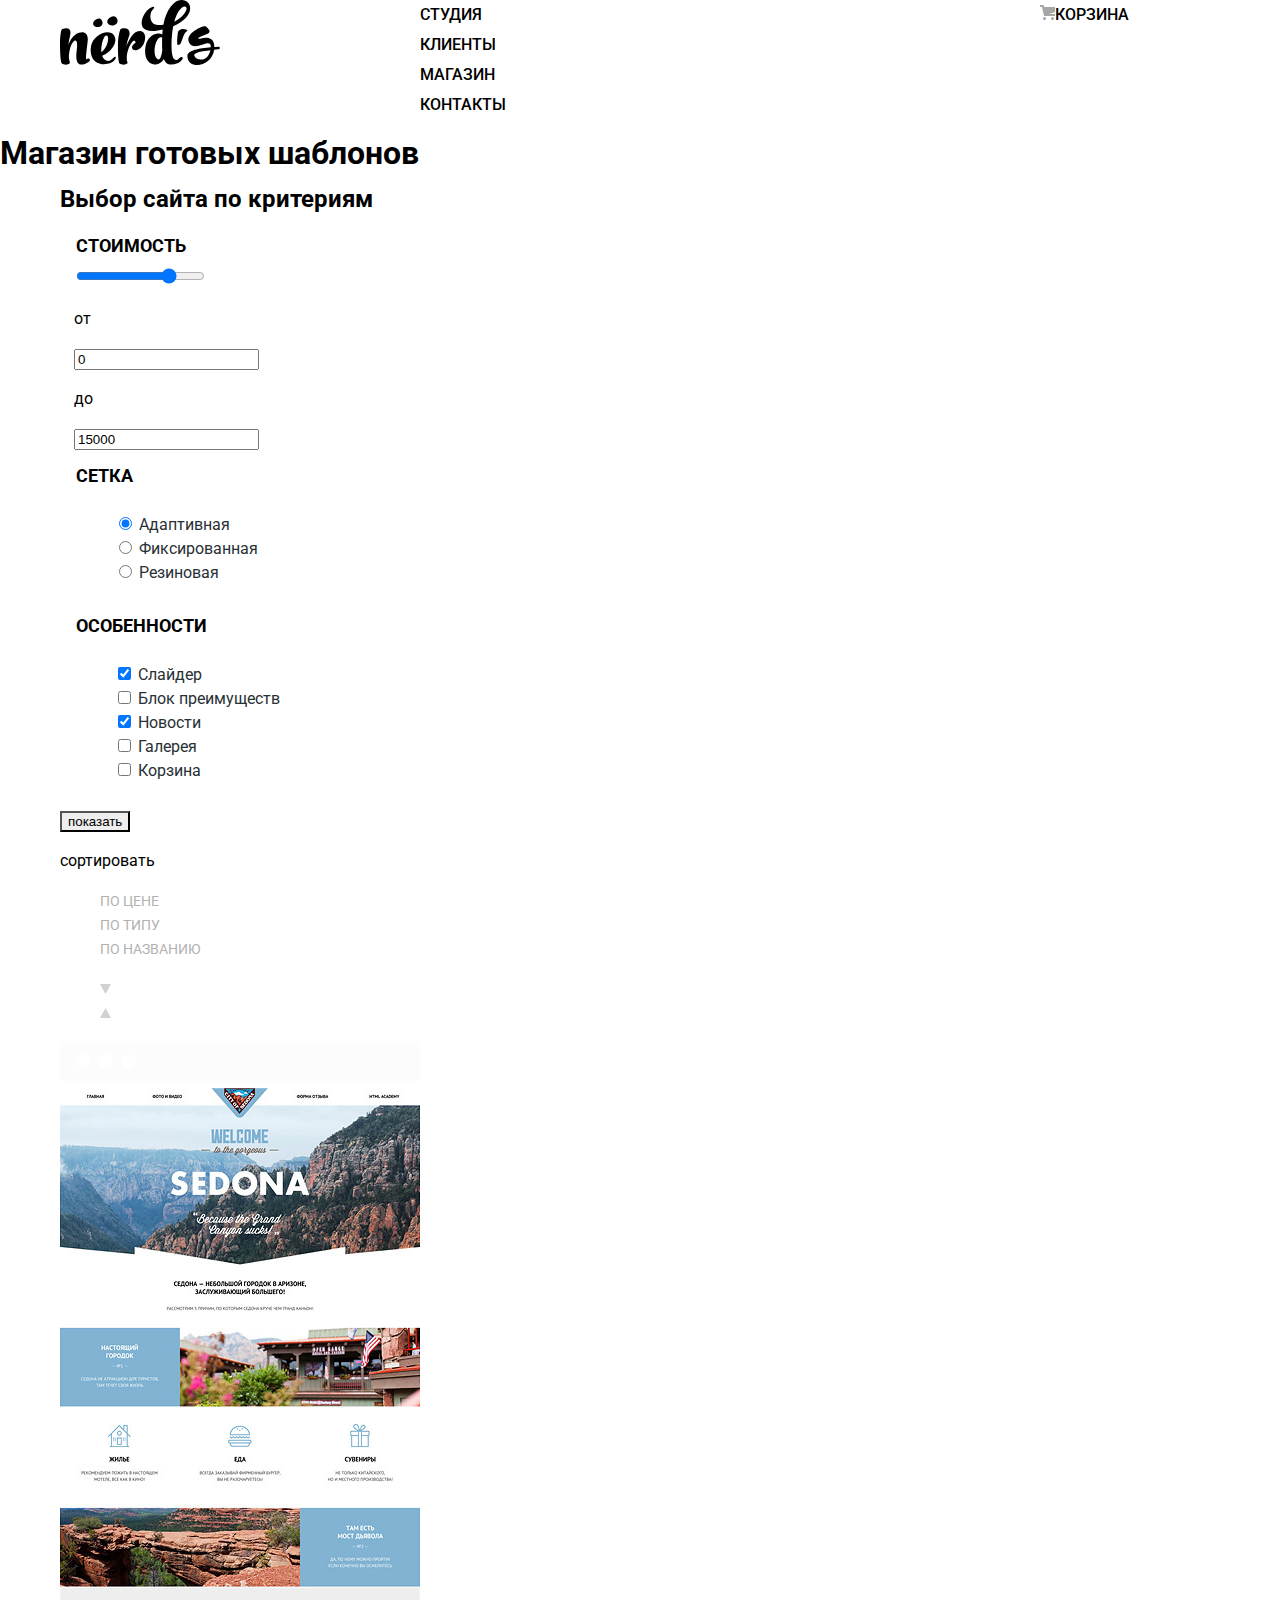
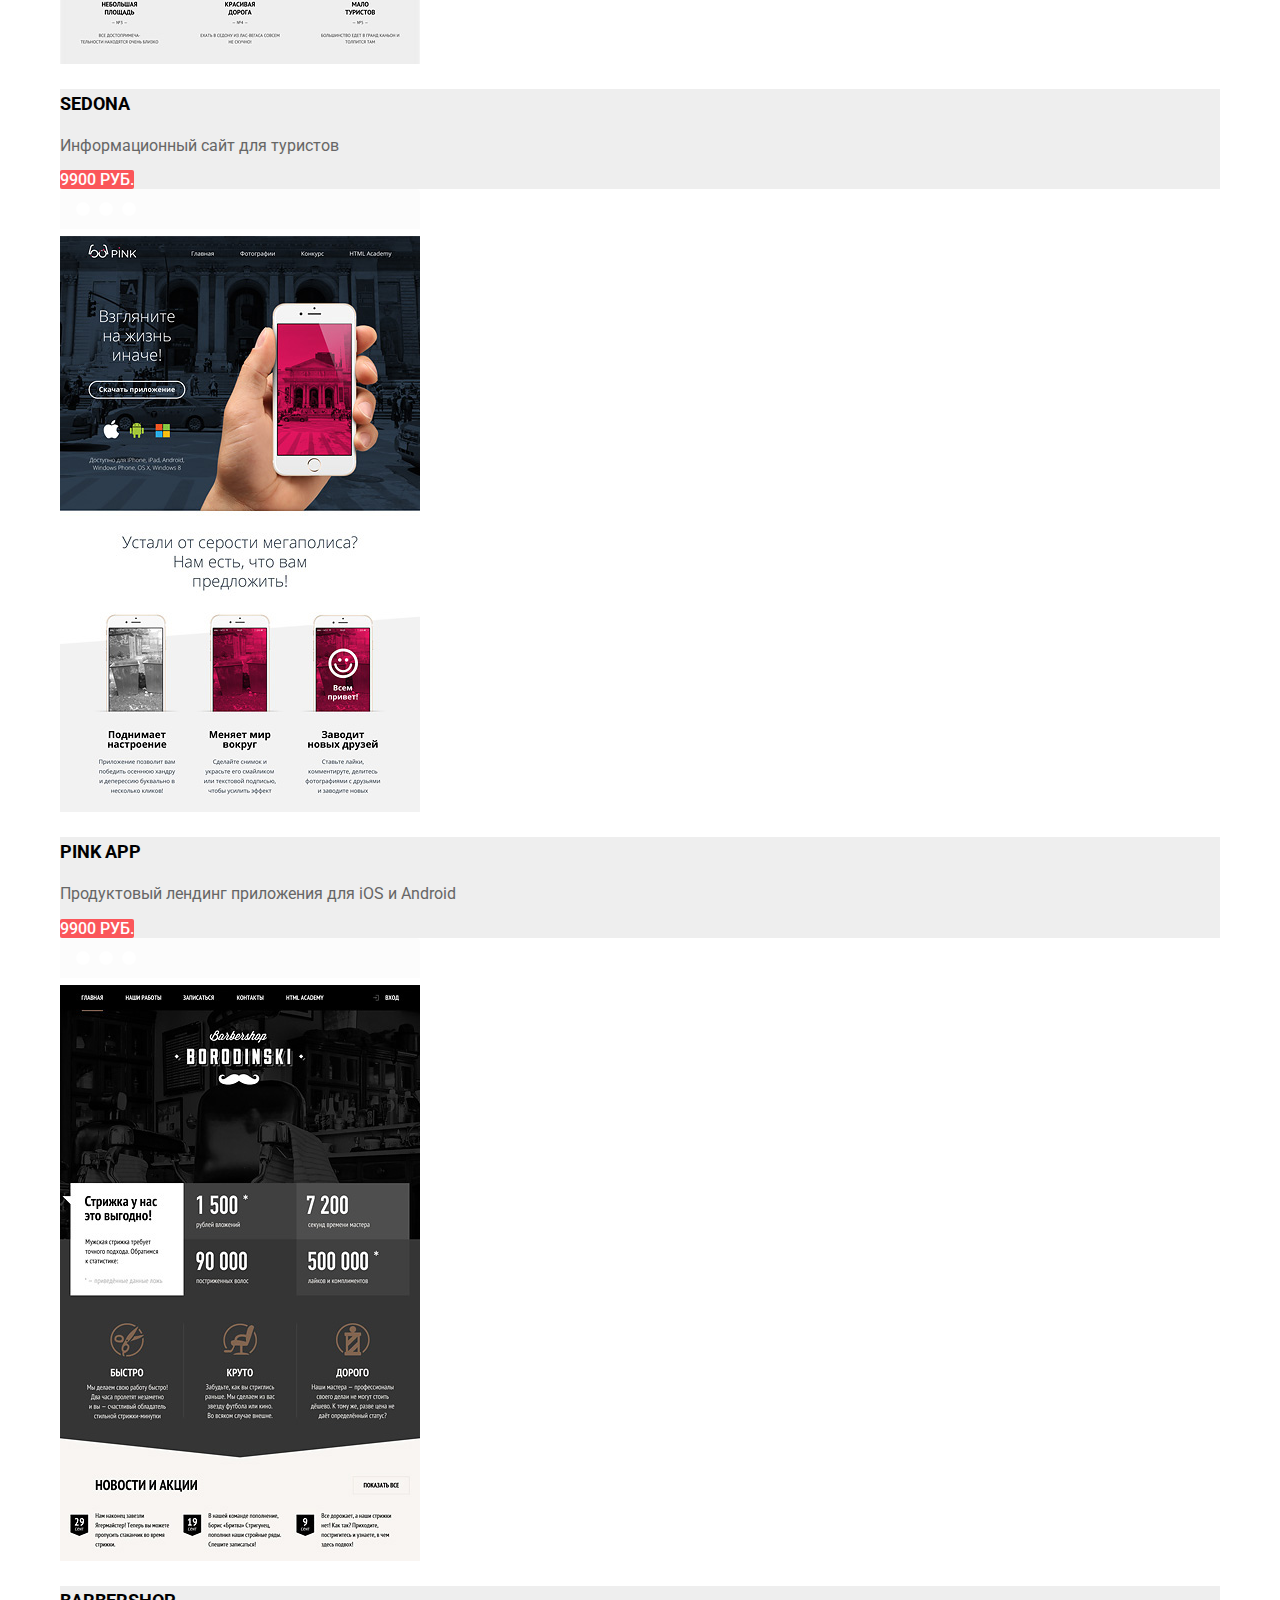
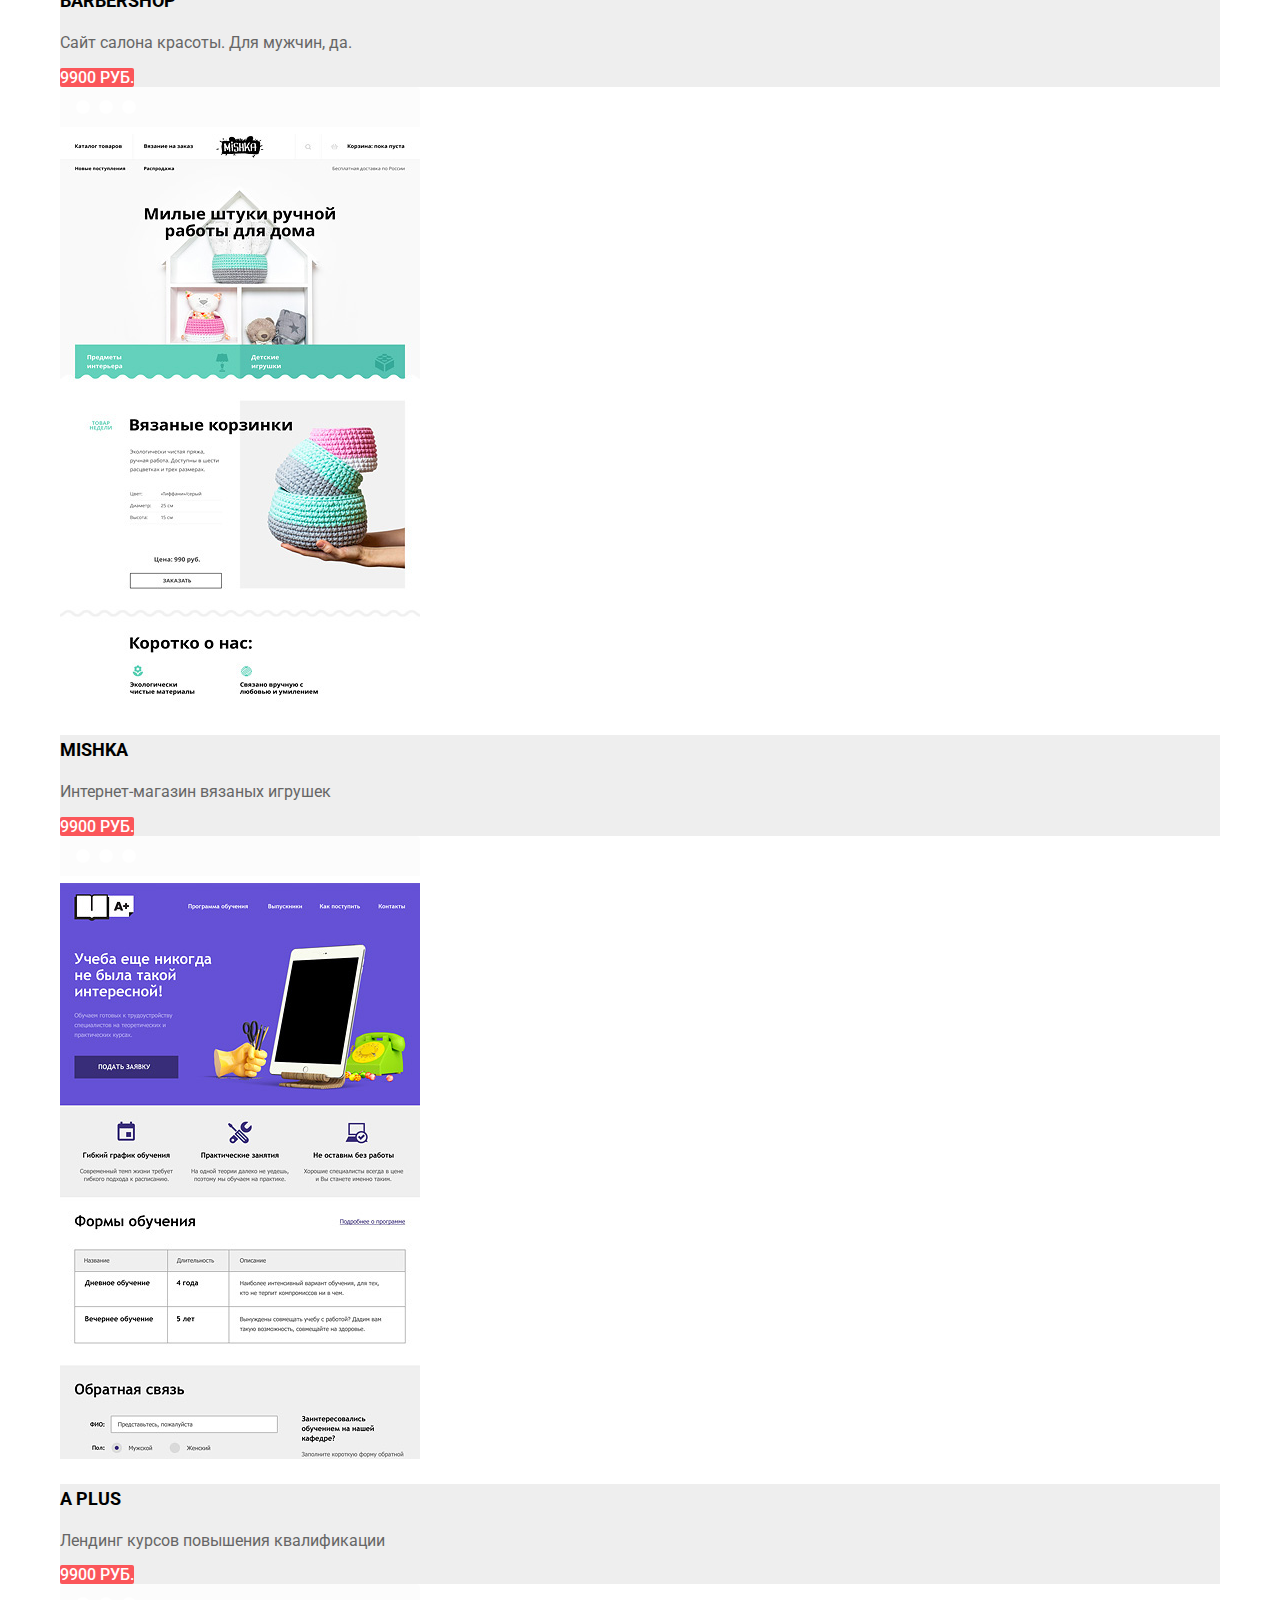
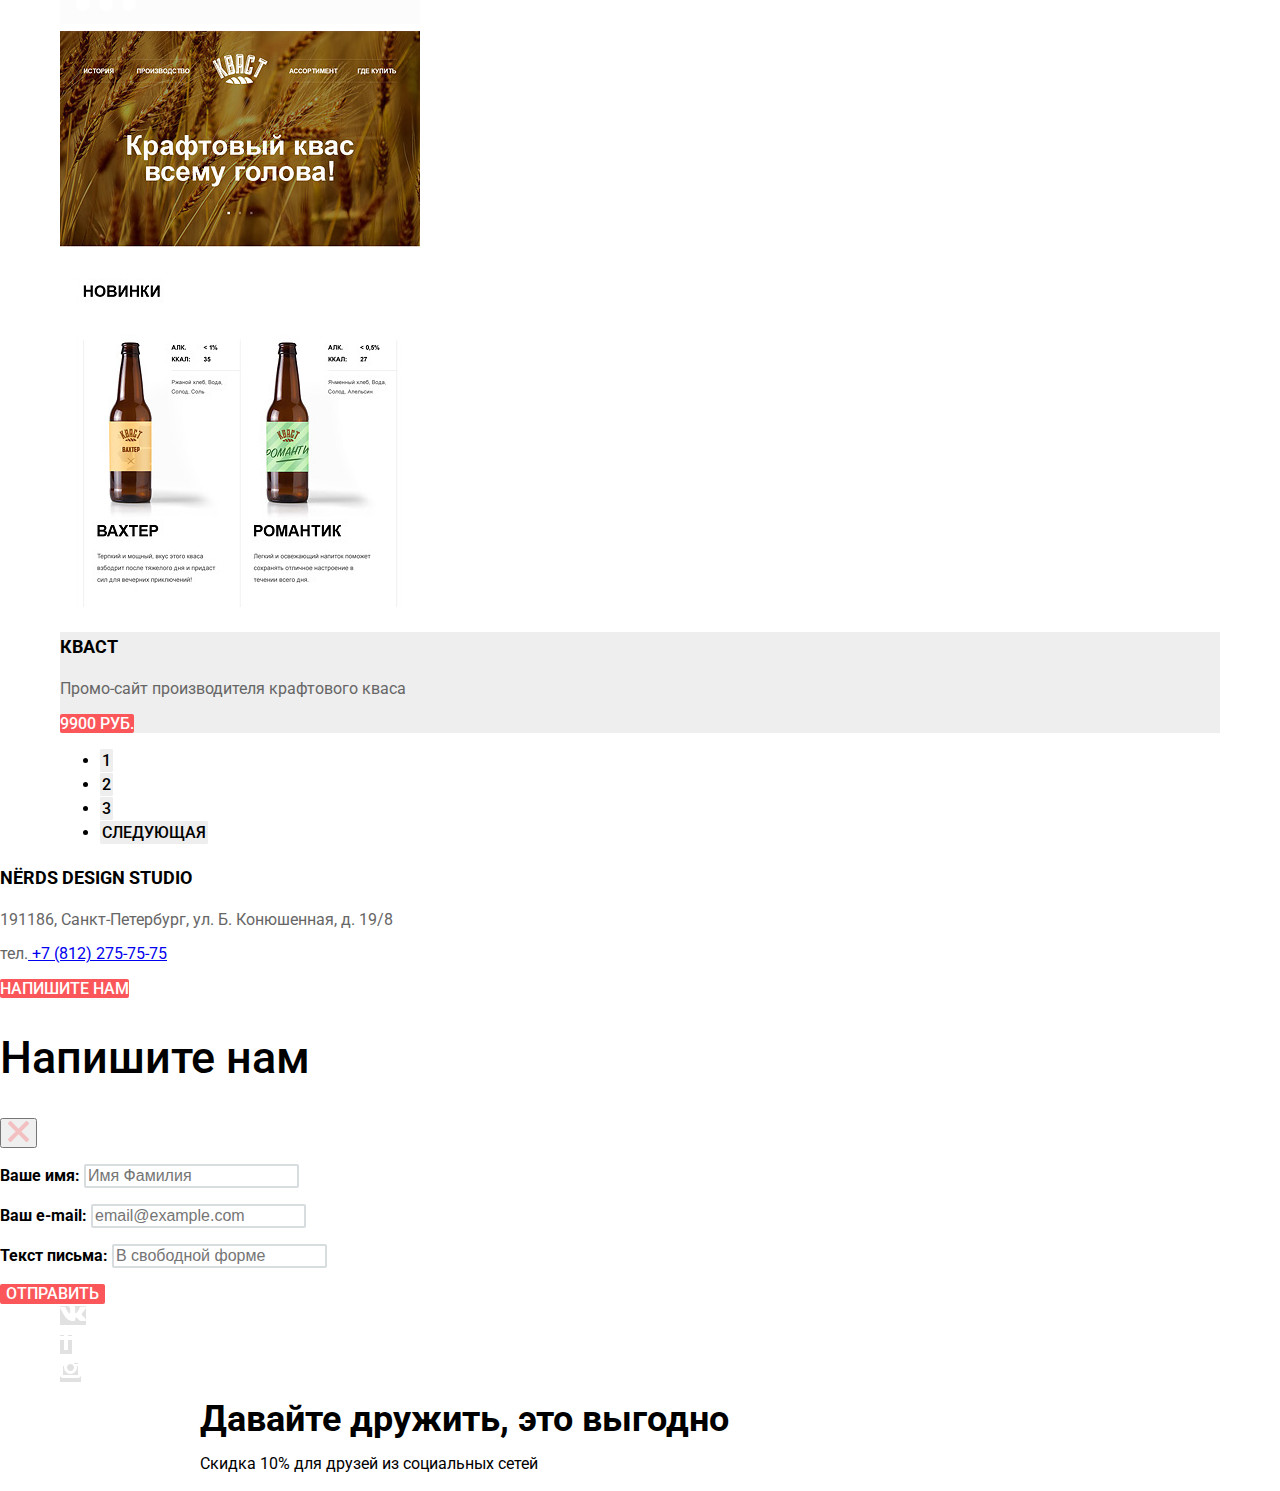
==== commit 89f61044: "В страницу каталога добавил контейнеры" ====
--- a/catalog.html
+++ b/catalog.html
@@ -9,7 +9,7 @@
     <link href="css/style.css" rel="stylesheet">
   </head>
   <body class="catalog">
-     <header class="main-header">
+     <header class="main-header-catalog">
        <nav class="main-navigation container">
          <a class="main-header-logo" href="index.html">
            <img src="img/nerds-logo.svg" alt="Логотип Нёрдс">
@@ -36,7 +36,7 @@
        </nav>
        <h1>Магазин готовых шаблонов</h1>
     </header>
-    <main>
+    <main class="container wrapper">
       <form class="filter" method="get" action="#">
         <h2 class="visually-hidden">Выбор сайта по критериям</h2>
         <fieldset>
@@ -91,109 +91,111 @@
         </fieldset>
         <button type="submit" class="button-filter">показать</button>
       </form>
-      <div class="site-filter">
-        <p><span>сортировать</span></p>
-        <ul>
-          <li>
-            <a href="#" class="button-sorting">по цене</a>
-          </li>
-          <li>
-            <a href="#" class="button-sorting">по типу</a>
-          </li>
-          <li>
-            <a href="#" class="button-sorting">по названию</a>
-          </li>
-        </ul>
-        <ul>
-          <li>
-            <a href="#" class="button-sorting">
-              <img src="img/icon-down-dir.svg" alt="Сортировать по убыванию">
-            </a>
-          </li>
-          <li>
-            <a href="#" class="button-sorting">
-              <img src="img/icon-up-dir.svg" alt="Сортировать по возрастанию">
-            </a>
-          </li>
-        </ul>
-      </div>
-      <div class="sites">
-        <div class="sedona-browser">
-          <div class="browser">
-            <img class="browser" src="img/browser.svg" alt="шапка браузера">
-          </div>
-          <div class="sedona">
-            <img src="img/sedona.jpg" alt="сайт Седона">
-          </div>
-          <div class="product-card">
-            <h3>sedona</h3>
-            <p>Информационный сайт для туристов</p>
-            <a href="#" class="button">9900 РУБ.</a>
-          </div>
-        </div>
-        <div class="pink-browser">
-          <div class="browser">
-            <img class="browser" src="img/browser.svg" alt="шапка браузера">
-          </div>
-          <div class="pink">
-            <img src="img/pink.jpg" alt="сайт Pink">
-          </div>
-          <div class="product-card">
-            <h3>PINK APP</h3>
-            <p>Продуктовый лендинг приложения для iOS и Android</p>
-            <a href="#" class="button">9900 РУБ.</a>
-          </div>
-        </div>
-        <div class="barbershop-browser">
-          <div class="browser">
-            <img class="browser" src="img/browser.svg" alt="шапка браузера">
-          </div>
-          <div class="barbershop">
-            <img src="img/barbershop.jpg" alt="сайт Барбершоп Бородинский">
-          </div>
-          <div class="product-card">
-            <h3>BARBERSHOP</h3>
-            <p>Сайт салона красоты. Для мужчин, да.</p>
-            <a href="#" class="button">9900 РУБ.</a>
-          </div>
-        </div>
-        <div class="mishka-browser">
-          <div class="browser">
-            <img class="browser" src="img/browser.svg" alt="шапка браузера">
-          </div>
-          <div class="mishka">
-            <img src="img/mishka.jpg" alt="сайт mishka">
-          </div>
-          <div class="product-card">
-            <h3>MISHKA</h3>
-            <p>Интернет-магазин вязаных игрушек</p>
-            <a href="#" class="button">9900 РУБ.</a>
-          </div>
-        </div>
-        <div class="aplus-browser">
-          <div class="browser">
-            <img class="browser" src="img/browser.svg" alt="шапка браузера">
-          </div>
-          <div class="aplus">
-            <img src="img/aplus.jpg" alt="сайт A plus">
-          </div>
-          <div class="product-card">
-            <h3>A PLUS</h3>
-            <p>Лендинг курсов повышения квалификации</p>
-            <a href="#" class="button">9900 РУБ.</a>
-          </div>
-        </div>
-        <div class="kvast-browser">
-          <div class="browser">
-            <img class="browser" src="img/browser.svg" alt="шапка браузера">
-          </div>
-          <div class="kvast">
-            <img src="img/kvast.jpg" alt="сайт Кваст">
-          </div>
-          <div class="product-card">
-            <h3>КВАСТ</h3>
-            <p>Промо-сайт производителя крафтового кваса</p>
-            <a href="#" class="button">9900 РУБ.</a>
+      <div class="catalog">
+        <div class="site-filter">
+          <p><span>сортировать</span></p>
+          <ul>
+            <li>
+              <a href="#" class="button-sorting">по цене</a>
+            </li>
+            <li>
+              <a href="#" class="button-sorting">по типу</a>
+            </li>
+            <li>
+              <a href="#" class="button-sorting">по названию</a>
+            </li>
+          </ul>
+          <ul>
+            <li>
+              <a href="#" class="button-sorting">
+                <img src="img/icon-down-dir.svg" alt="Сортировать по убыванию">
+              </a>
+            </li>
+            <li>
+              <a href="#" class="button-sorting">
+                <img src="img/icon-up-dir.svg" alt="Сортировать по возрастанию">
+              </a>
+            </li>
+          </ul>
+        </div>
+        <div class="sites">
+          <div class="sedona-browser">
+            <div class="browser">
+              <img class="browser" src="img/browser.svg" alt="шапка браузера">
+            </div>
+            <div class="sedona">
+              <img src="img/sedona.jpg" alt="сайт Седона">
+            </div>
+            <div class="product-card">
+              <h3>sedona</h3>
+              <p>Информационный сайт для туристов</p>
+              <a href="#" class="button">9900 РУБ.</a>
+            </div>
+          </div>
+          <div class="pink-browser">
+            <div class="browser">
+              <img class="browser" src="img/browser.svg" alt="шапка браузера">
+            </div>
+            <div class="pink">
+              <img src="img/pink.jpg" alt="сайт Pink">
+            </div>
+            <div class="product-card">
+              <h3>PINK APP</h3>
+              <p>Продуктовый лендинг приложения для iOS и Android</p>
+              <a href="#" class="button">9900 РУБ.</a>
+            </div>
+          </div>
+          <div class="barbershop-browser">
+            <div class="browser">
+              <img class="browser" src="img/browser.svg" alt="шапка браузера">
+            </div>
+            <div class="barbershop">
+              <img src="img/barbershop.jpg" alt="сайт Барбершоп Бородинский">
+            </div>
+            <div class="product-card">
+              <h3>BARBERSHOP</h3>
+              <p>Сайт салона красоты. Для мужчин, да.</p>
+              <a href="#" class="button">9900 РУБ.</a>
+            </div>
+          </div>
+          <div class="mishka-browser">
+            <div class="browser">
+              <img class="browser" src="img/browser.svg" alt="шапка браузера">
+            </div>
+            <div class="mishka">
+              <img src="img/mishka.jpg" alt="сайт mishka">
+            </div>
+            <div class="product-card">
+              <h3>MISHKA</h3>
+              <p>Интернет-магазин вязаных игрушек</p>
+              <a href="#" class="button">9900 РУБ.</a>
+            </div>
+          </div>
+          <div class="aplus-browser">
+            <div class="browser">
+              <img class="browser" src="img/browser.svg" alt="шапка браузера">
+            </div>
+            <div class="aplus">
+              <img src="img/aplus.jpg" alt="сайт A plus">
+            </div>
+            <div class="product-card">
+              <h3>A PLUS</h3>
+              <p>Лендинг курсов повышения квалификации</p>
+              <a href="#" class="button">9900 РУБ.</a>
+            </div>
+          </div>
+          <div class="kvast-browser">
+            <div class="browser">
+              <img class="browser" src="img/browser.svg" alt="шапка браузера">
+            </div>
+            <div class="kvast">
+              <img src="img/kvast.jpg" alt="сайт Кваст">
+            </div>
+            <div class="product-card">
+              <h3>КВАСТ</h3>
+              <p>Промо-сайт производителя крафтового кваса</p>
+              <a href="#" class="button">9900 РУБ.</a>
+            </div>
           </div>
         </div>
         <div class="toggle-buttons">
@@ -214,7 +216,7 @@
         </div>
       </div>
     </main>
-    <footer>
+    <footer class="main-footer-catalog">
       <section class="address">
         <h3>NЁRDS DESIGN STUDIO</h3>
         <p>191186, Санкт-Петербург, ул. Б. Конюшенная, д. 19/8</p>
@@ -242,28 +244,30 @@
           <button type="submit" class="button">отправить</button>
         </form>
       </section>
-      <div class="footer-social">
-        <ul class="logo-social">
-          <li>
-            <a class="button-social" href="#" aria-label="Нёрдс Вконтакте">
-              <img src="img/vk-icon.svg" alt="Логотип Вконтакте">
-            </a>
-          </li>
-          <li>
-            <a class="button-social" href="#" aria-label="Нёрдс в Фейсбук">
-              <img src="img/fb-icon.svg" alt="Логотип Фейсбука">
-            </a>
-          </li>
-          <li>
-            <a class="button-social" href="#" aria-label="Нёрдс в Инстаграм">
-              <img src="img/insta-icon.svg" alt="Логотип Инстаграм">
-            </a>
-          </li>
-        </ul>
-      </div>
-      <div class="discount-social">
-        <p><b>Давайте дружить, это выгодно</b></p>
-        <p>Скидка 10% для друзей из социальных сетей</p>
+      <div class="container">
+        <div class="footer-social">
+          <ul class="logo-social">
+            <li>
+              <a class="button-social" href="#" aria-label="Нёрдс Вконтакте">
+                <img src="img/vk-icon.svg" alt="Логотип Вконтакте">
+              </a>
+            </li>
+            <li>
+              <a class="button-social" href="#" aria-label="Нёрдс в Фейсбук">
+                <img src="img/fb-icon.svg" alt="Логотип Фейсбука">
+              </a>
+            </li>
+            <li>
+              <a class="button-social" href="#" aria-label="Нёрдс в Инстаграм">
+                <img src="img/insta-icon.svg" alt="Логотип Инстаграм">
+              </a>
+            </li>
+          </ul>
+        </div>
+        <div class="discount-social">
+          <p><b>Давайте дружить, это выгодно</b></p>
+          <p>Скидка 10% для друзей из социальных сетей</p>
+        </div>
       </div>
     </footer>
   </body>
--- a/css/style.css
+++ b/css/style.css
@@ -33,6 +33,7 @@
   text-align: center;
   color: #ffffff;
   text-transform: uppercase;
+  text-decoration: none;
   vertical-align: middle;
   background-color: #fb565a;
   border: none;
@@ -80,6 +81,7 @@
 .button-filter {
   color: #000000;
   background-color: #eeeeee;
+  text-decoration: none;
 }
 
 .button-filter:hover,
@@ -97,6 +99,7 @@
   font-size: 14px;
   line-height: 18px;
   text-transform: uppercase;
+  text-decoration: none;
   color: #b2b2b2;
 }
 
@@ -133,6 +136,7 @@
   line-height: 18px;
   font-weight: 500;
   text-transform: uppercase;
+  text-decoration: none;
   color: #000000;
   background-color: #eeeeee;
   border: 2px solid #eeeeee;
@@ -338,6 +342,14 @@
   color: #000000;
 }
 
+.phone {
+  font-size: 16px;
+  line-height: 18px;
+  font-weight: 400;
+  color: #666666;
+  text-decoration: none;
+}
+
 .filter fieldset {
   border: none;
 }
@@ -382,6 +394,123 @@
   opacity: 1;
 }
 
+.site-filter ul {
+  list-style: none;
+}
+
 .product-card {
+  font-size: 16px;
+  line-height: 18px;
+  font-weight: 400;
+  color: #666666;
   background-color: #eeeeee;
 }
+
+.product-card h3 {
+  font-size: 18px;
+  line-height: 30px;
+  text-transform: uppercase;
+  color: #000000;
+}
+
+/* Сетка */
+
+.main-header {
+  width: 100%;
+  margin-bottom: 80px;
+}
+
+.main-navigation {
+  display: flex;
+  margin-bottom: 30px;
+}
+
+.main-header-logo {
+  width: 160px;
+  height: 65px;
+}
+
+.site-navigation {
+  width: 600px;
+  padding: 0;
+  margin: 0;
+  margin-left: 200px;
+  margin-right: auto;
+  list-style: none;
+}
+
+.user-navigation {
+  width: 180px;
+  padding: 0;
+  margin: 0;
+  list-style: none;
+}
+
+.user-navigation img {
+  width: 15px;
+  height: 15px;
+}
+
+.container {
+  width: 1160px;
+  padding: 0 20px;
+  margin: 0 auto;
+}
+
+.service-nerds {
+  display: flex;
+  margin-bottom: 80px;
+}
+
+.websites {
+  width: 300px;
+}
+
+.websites img {
+  width: 300px;
+  height: 146px;
+}
+
+.applications {
+  width: 300px;
+  margin: 0 auto;
+}
+
+.applications img {
+  width: 300px;
+  height: 146px;
+}
+
+.presentations {
+  width: 300px;
+  margin-right: 60px;
+}
+
+.presentations img {
+  width: 300px;
+  height: 146px;
+}
+
+.main-footer {
+  margin-top: 80px;
+}
+
+.logo-social {
+  padding: 0;
+  margin: 0;
+  list-style: none;
+}
+
+.main-footer .container {
+  display: flex;
+}
+
+.footer-social {
+  width: 260px;
+}
+
+.discount-social {
+  width: 660px;
+  margin-left: 140px;
+  margin-right: auto;
+}
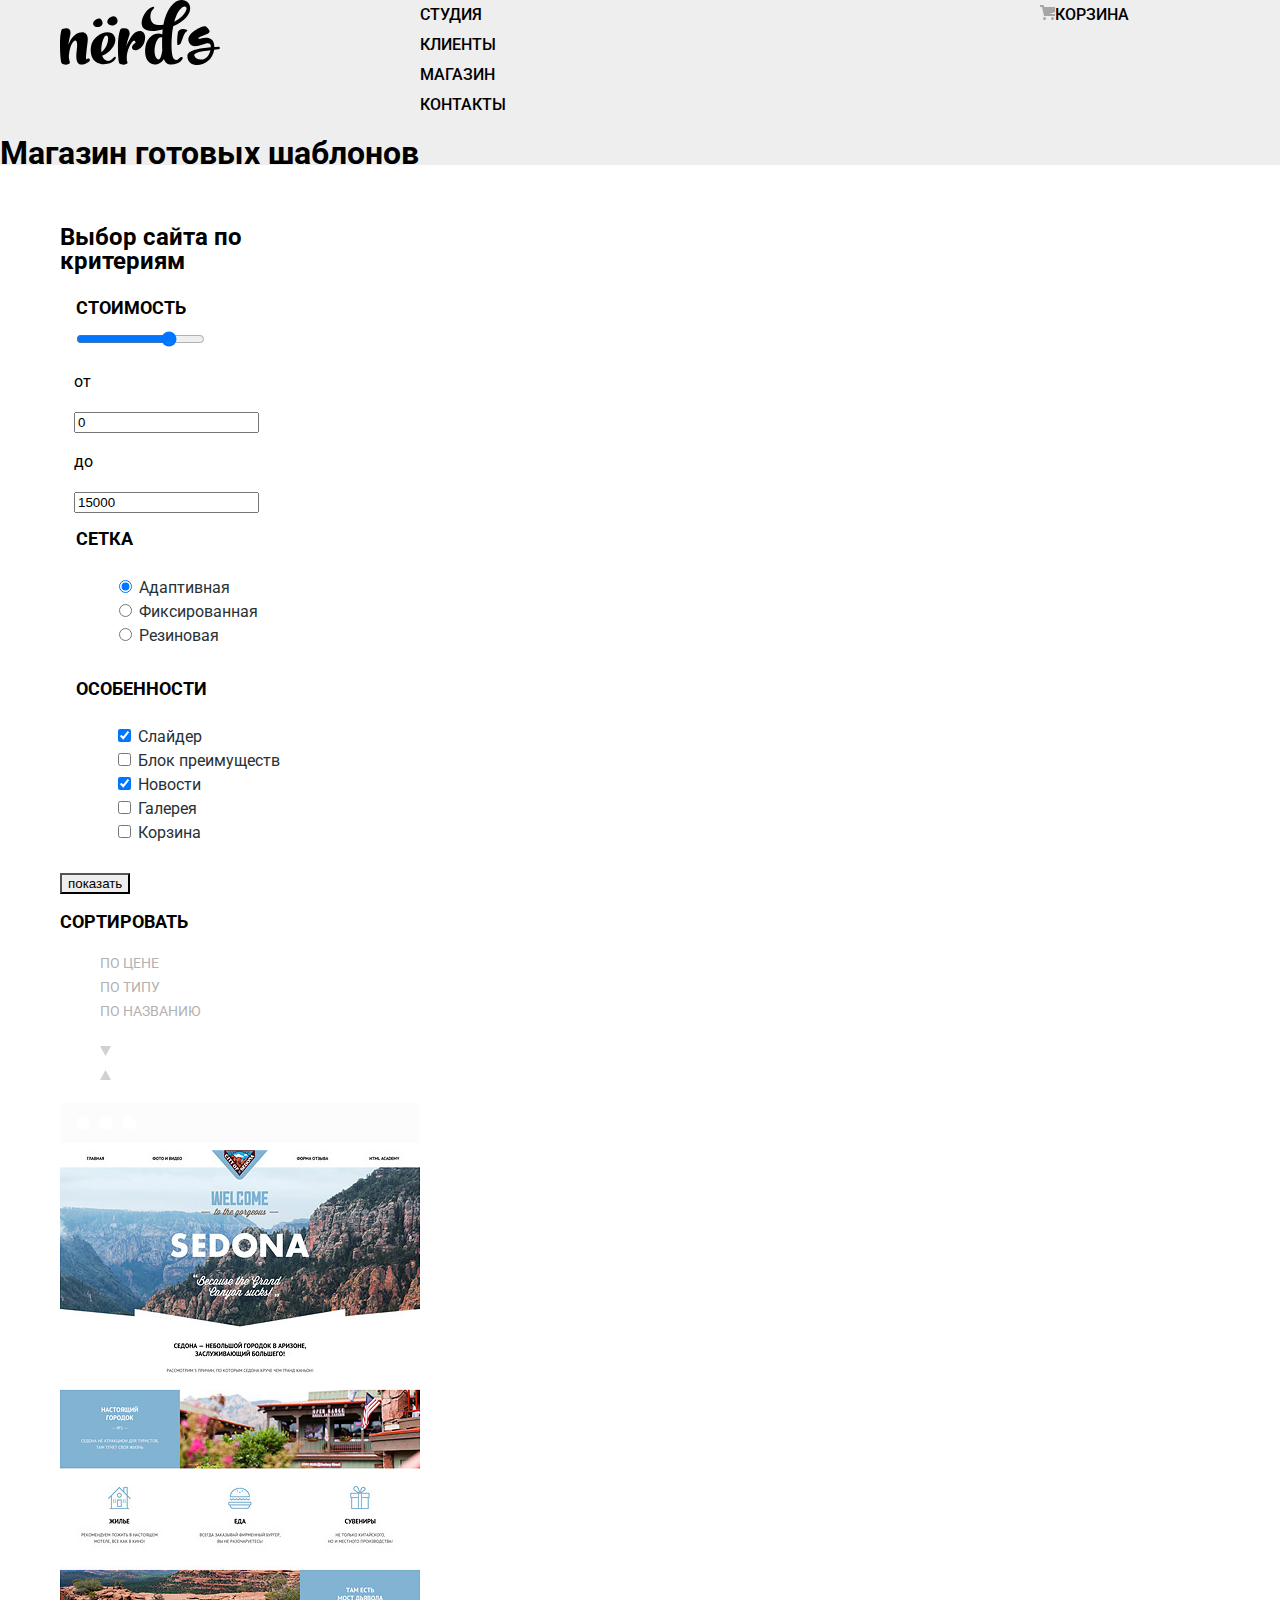
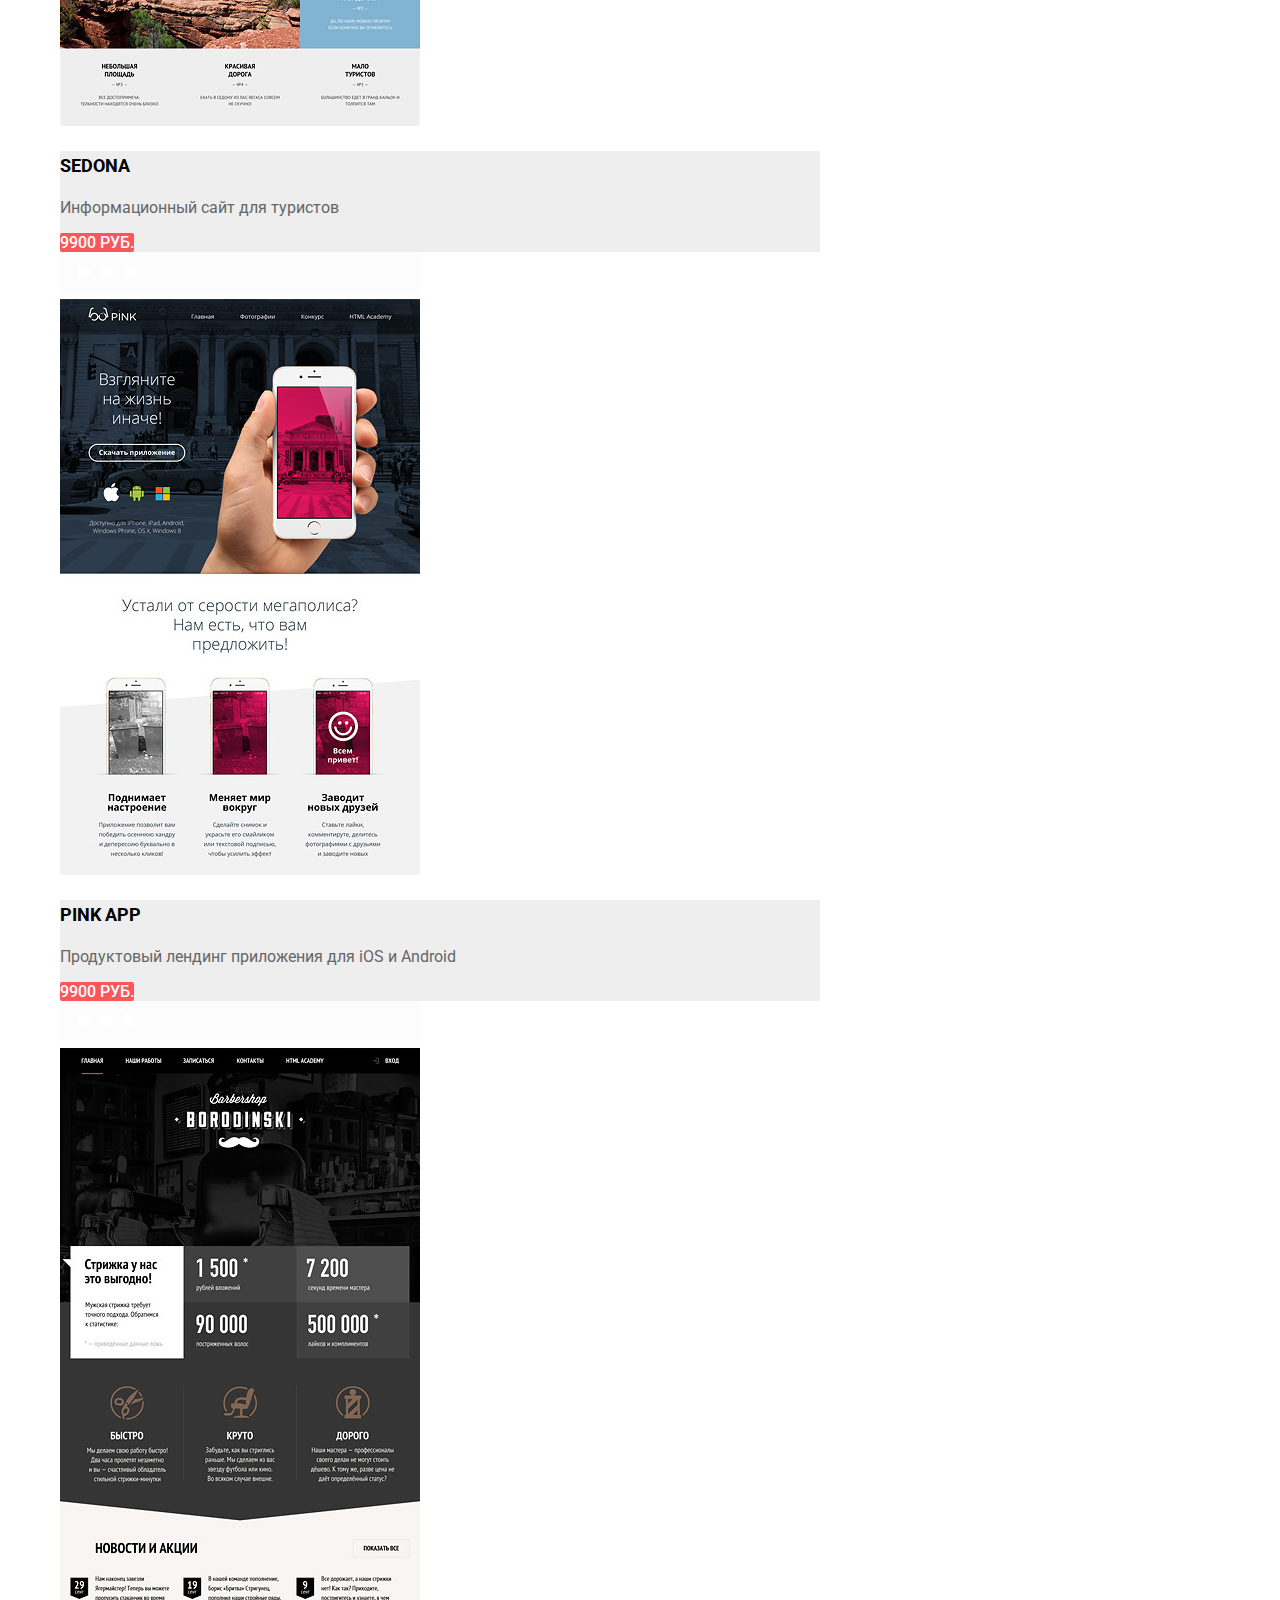
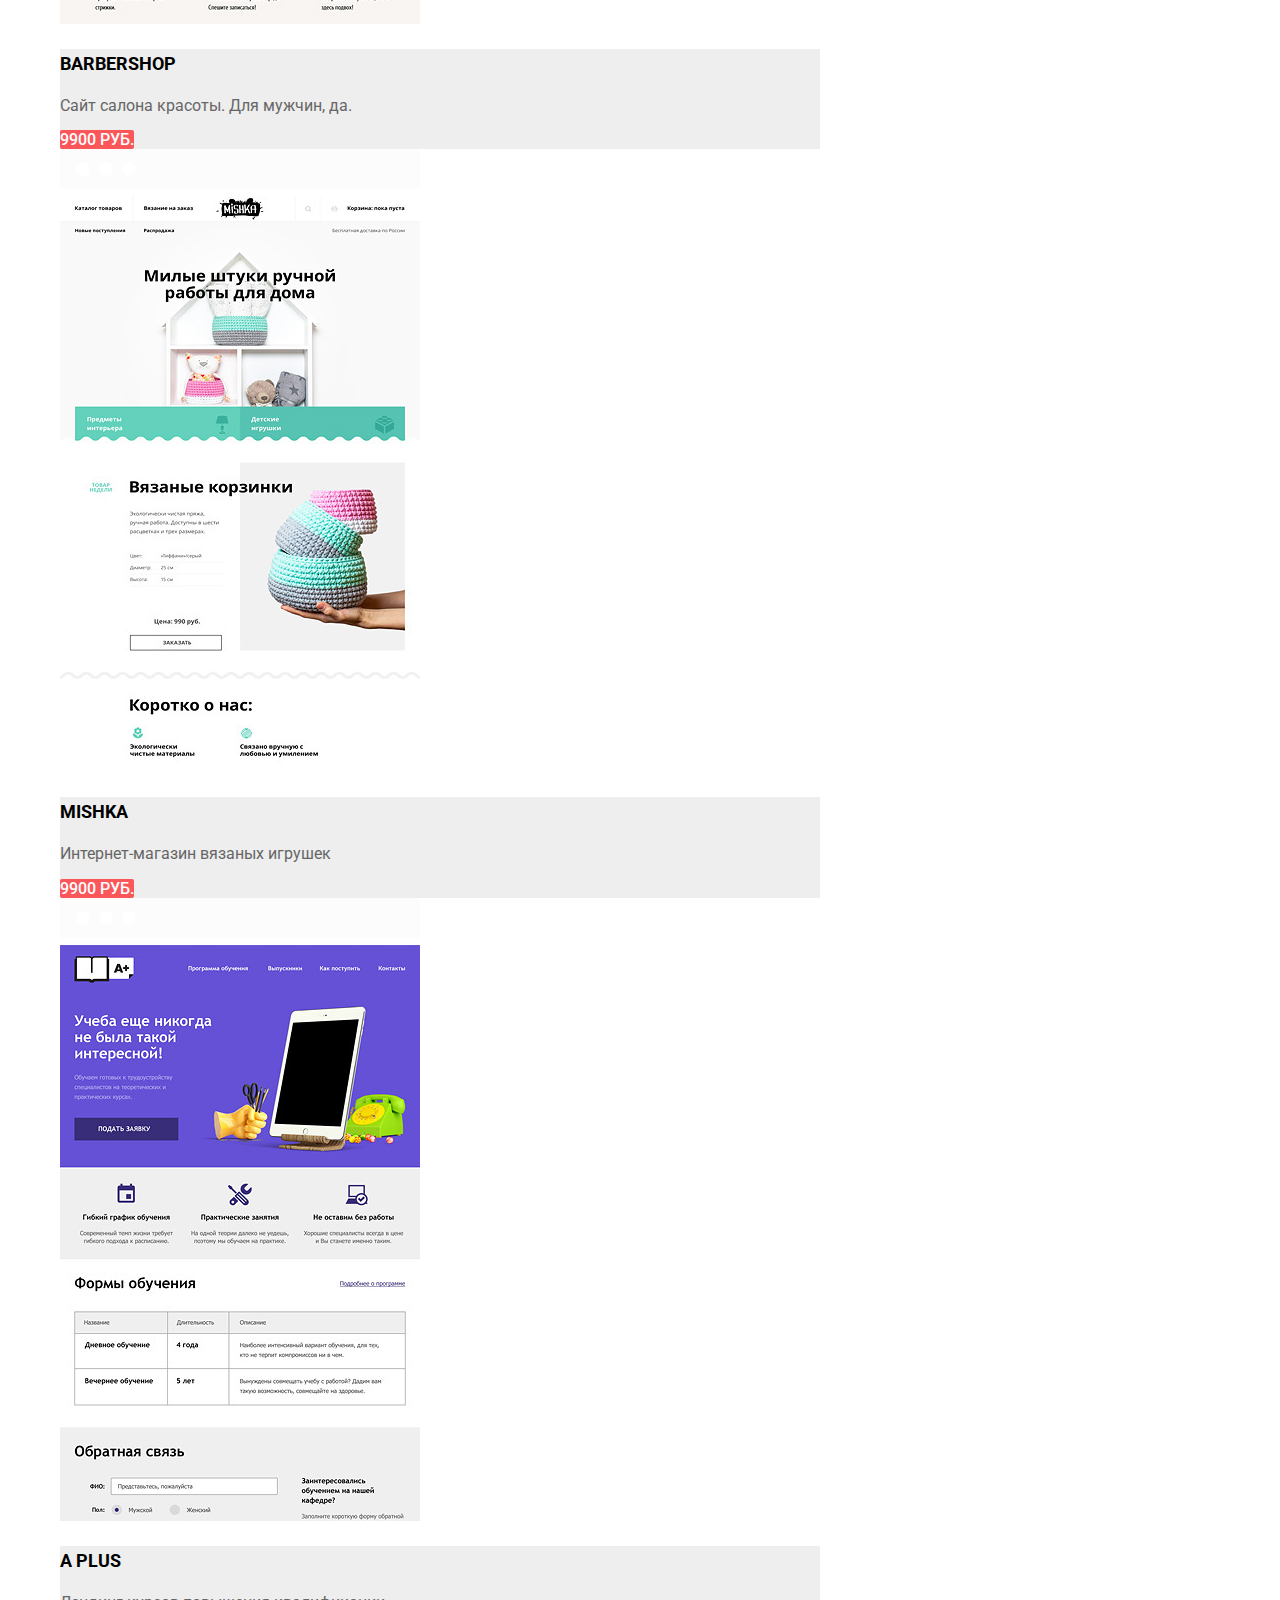
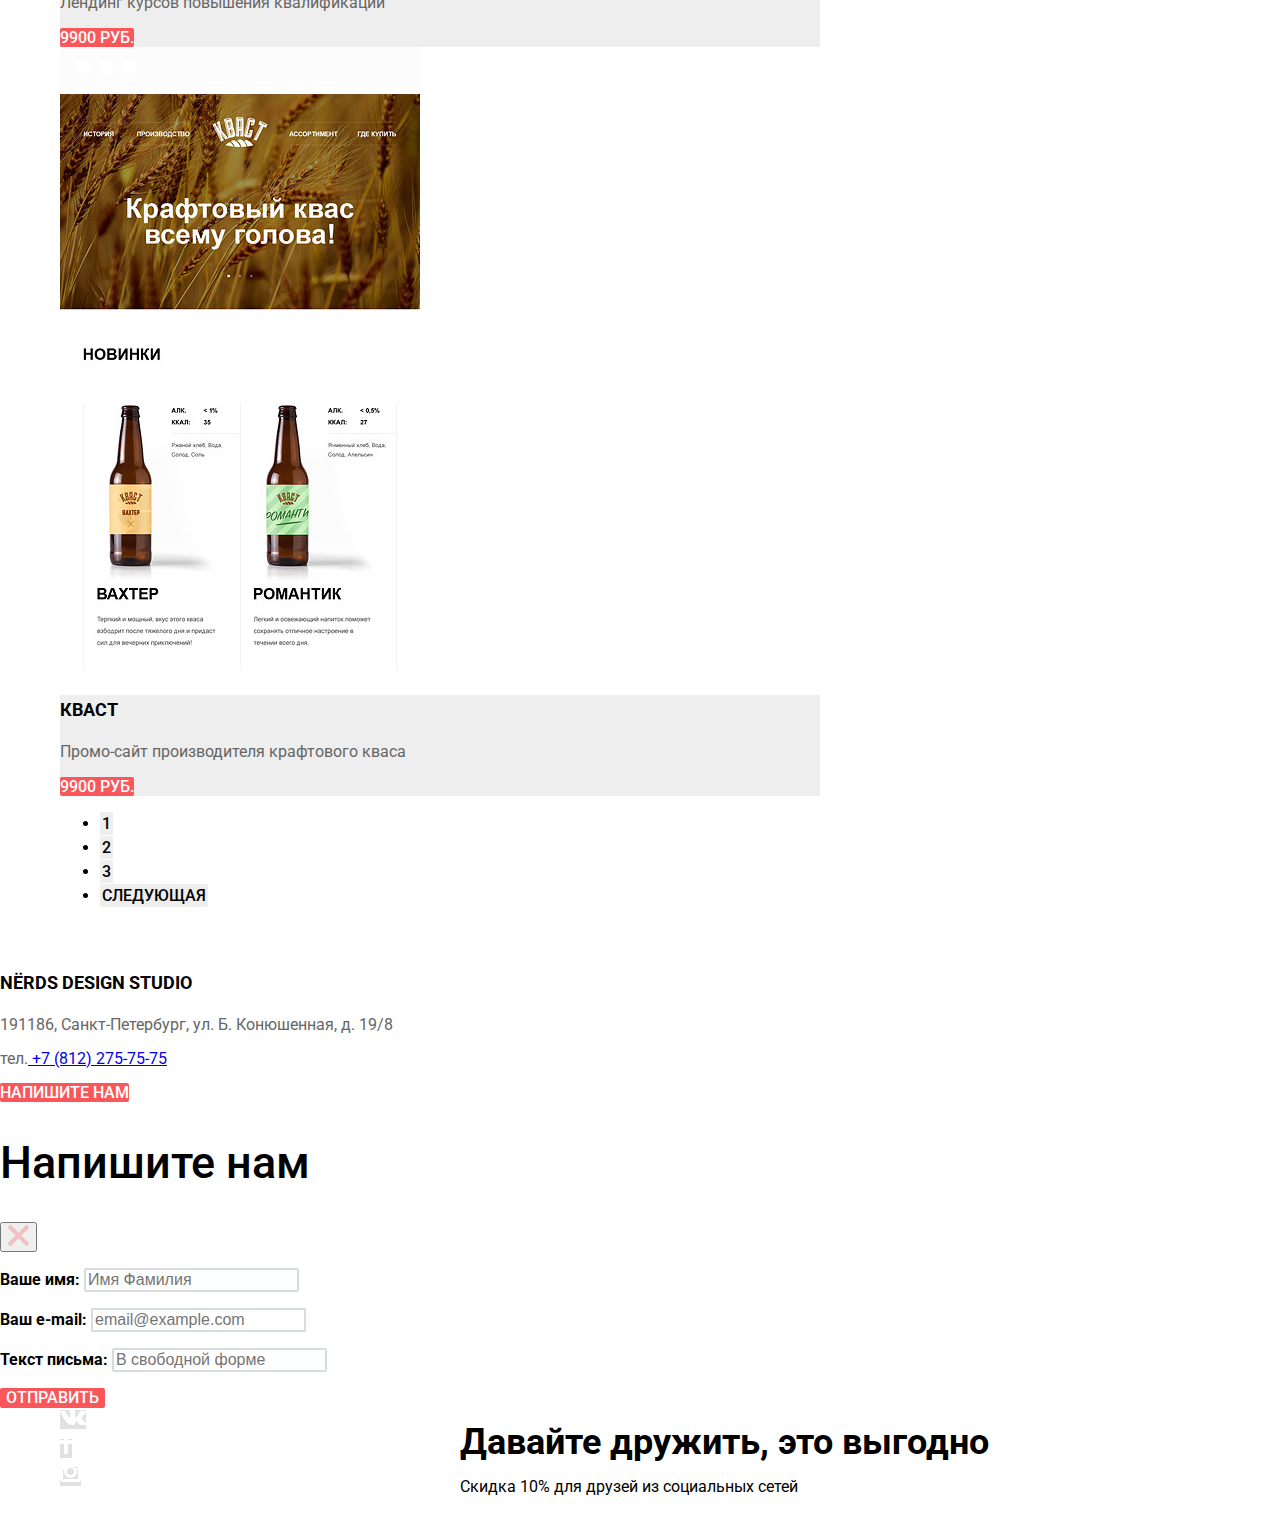
==== commit 677bd7b8: "Убрал ненужный класс" ====
--- a/catalog.html
+++ b/catalog.html
@@ -8,7 +8,7 @@
     <!--<link href="css/outline.css" rel="stylesheet">-->
     <link href="css/style.css" rel="stylesheet">
   </head>
-  <body class="catalog">
+  <body>
      <header class="main-header-catalog">
        <nav class="main-navigation container">
          <a class="main-header-logo" href="index.html">
--- a/css/style.css
+++ b/css/style.css
@@ -12,7 +12,8 @@
   text-decoration: none;
 }
 
-.main-header {
+.main-header,
+.main-header-catalog {
   color: #000000;
   background-color: #eeeeee;
 }
@@ -398,6 +399,14 @@
   list-style: none;
 }
 
+.site-filter span {
+  font-size: 18px;
+  line-height: 18px;
+  font-weight: 700;
+  text-transform: uppercase;
+  color: #000000;
+}
+
 .product-card {
   font-size: 16px;
   line-height: 18px;
@@ -420,14 +429,19 @@
   margin-bottom: 80px;
 }
 
+.main-header-catalog {
+  width: 100%;
+  margin-bottom: 60px;
+}
+
+.main-header-logo {
+  width: 160px;
+  height: 65px;
+}
+
 .main-navigation {
   display: flex;
   margin-bottom: 30px;
-}
-
-.main-header-logo {
-  width: 160px;
-  height: 65px;
 }
 
 .site-navigation {
@@ -501,7 +515,8 @@
   list-style: none;
 }
 
-.main-footer .container {
+.main-footer .container,
+.main-footer-catalog .container {
   display: flex;
 }
 
@@ -514,3 +529,20 @@
   margin-left: 140px;
   margin-right: auto;
 }
+
+/*.wrapper {
+  display: flex;
+  justify-content: space-between;
+}*/
+
+.filter {
+  width: 260px;
+}
+
+.catalog {
+  width: 760px;
+}
+
+.main-footer-catalog {
+  margin-top: 60px;
+}
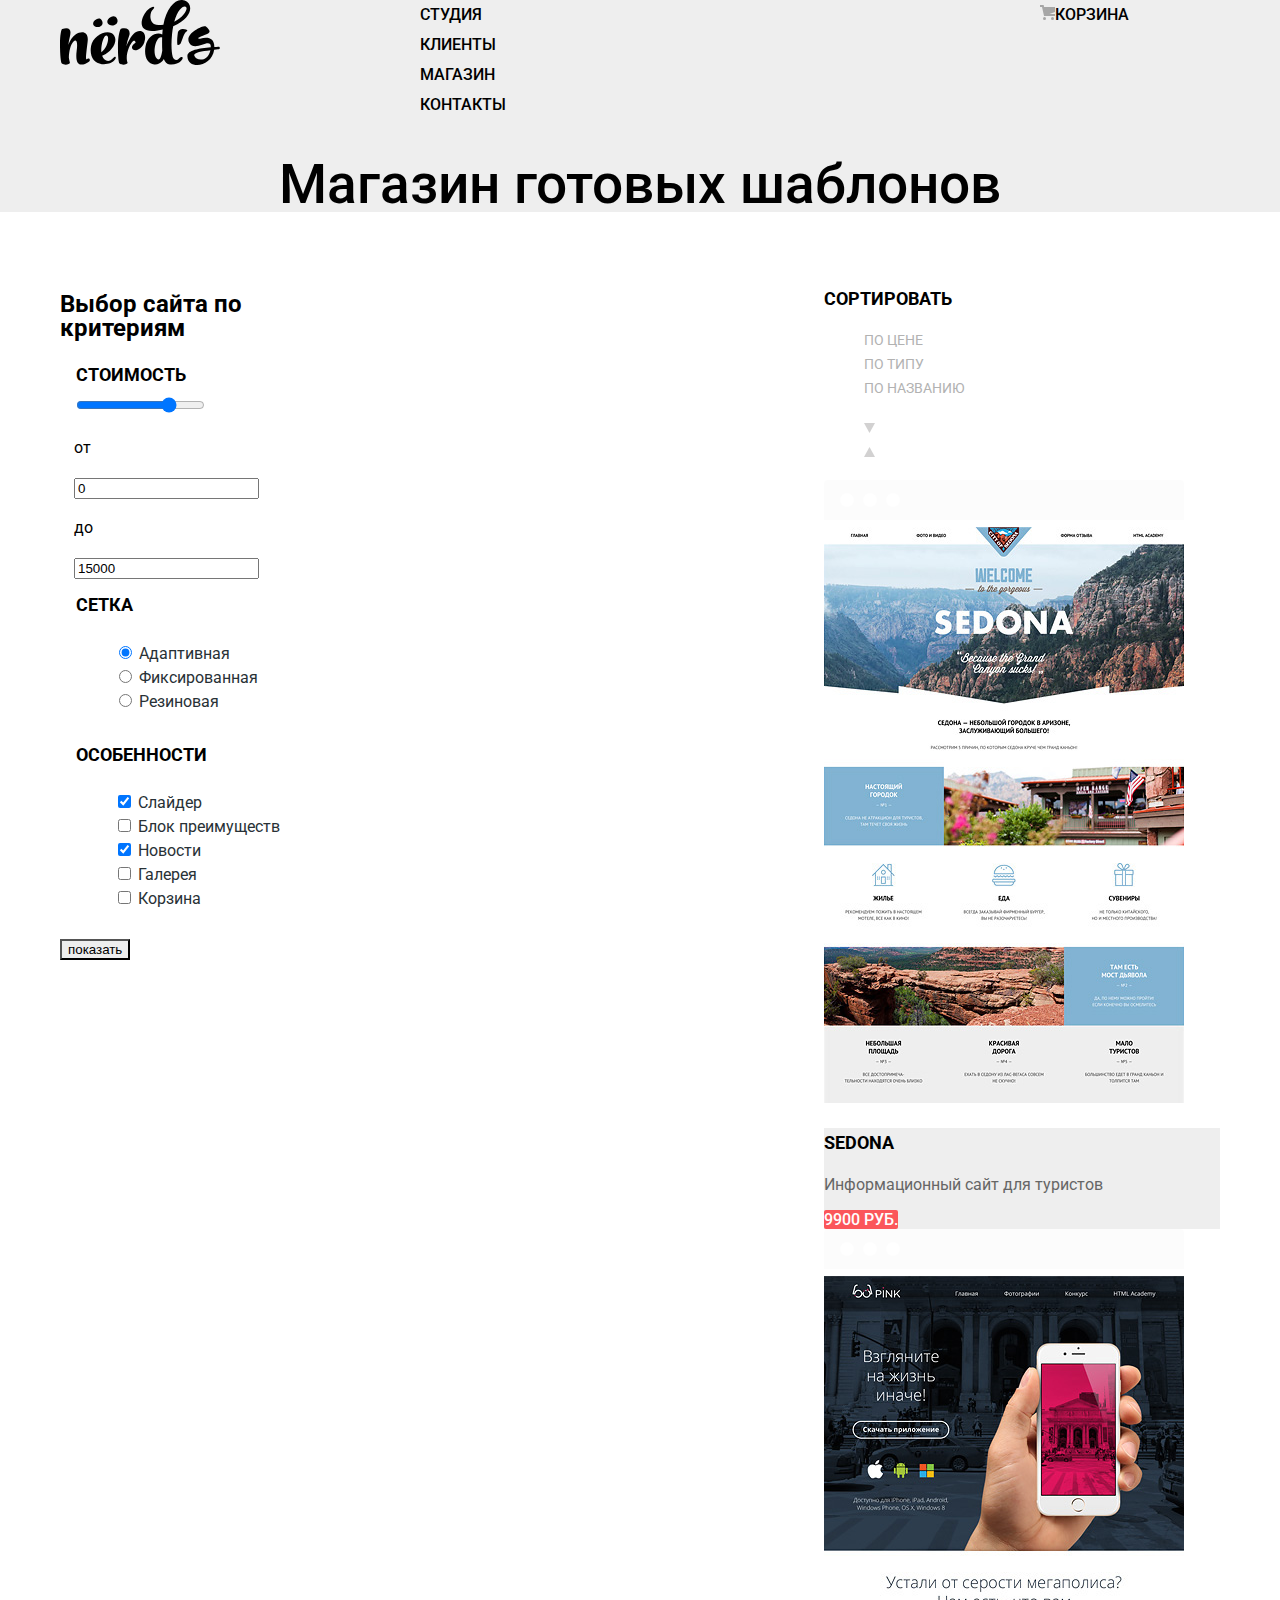
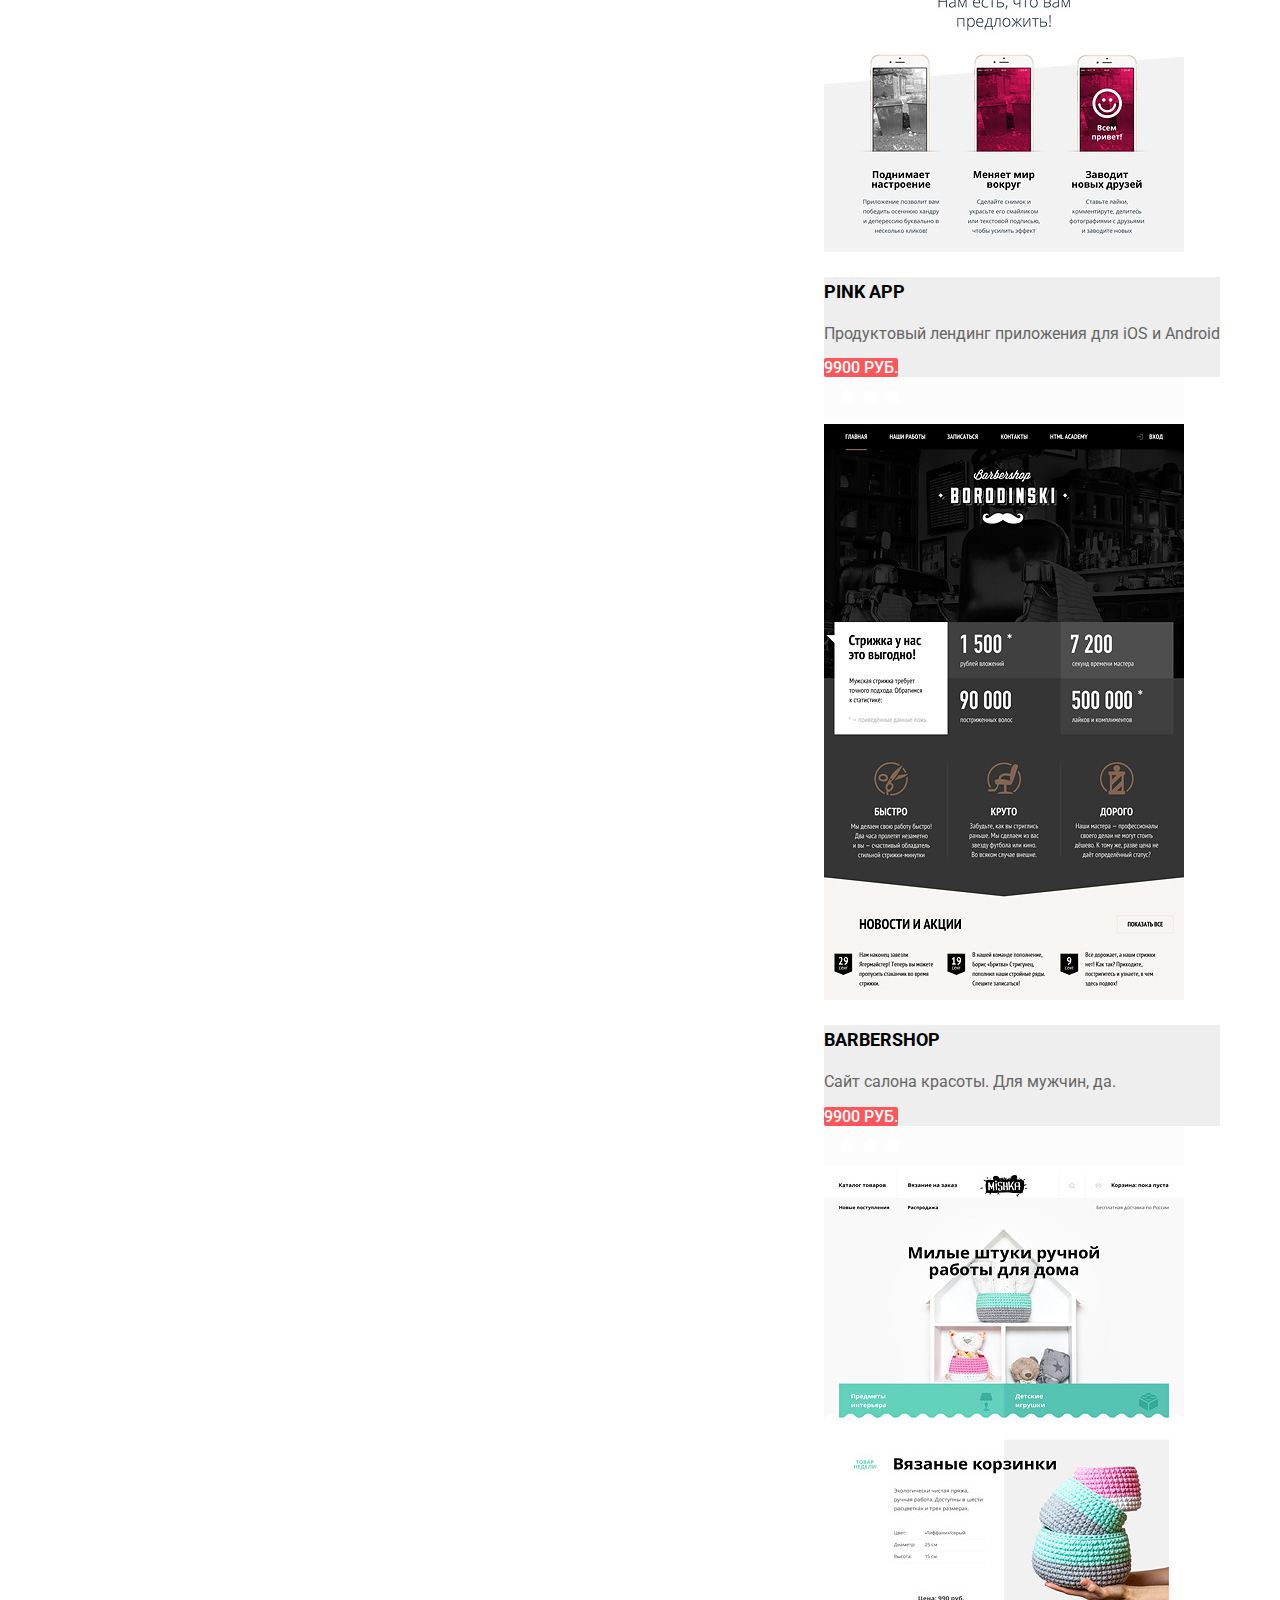
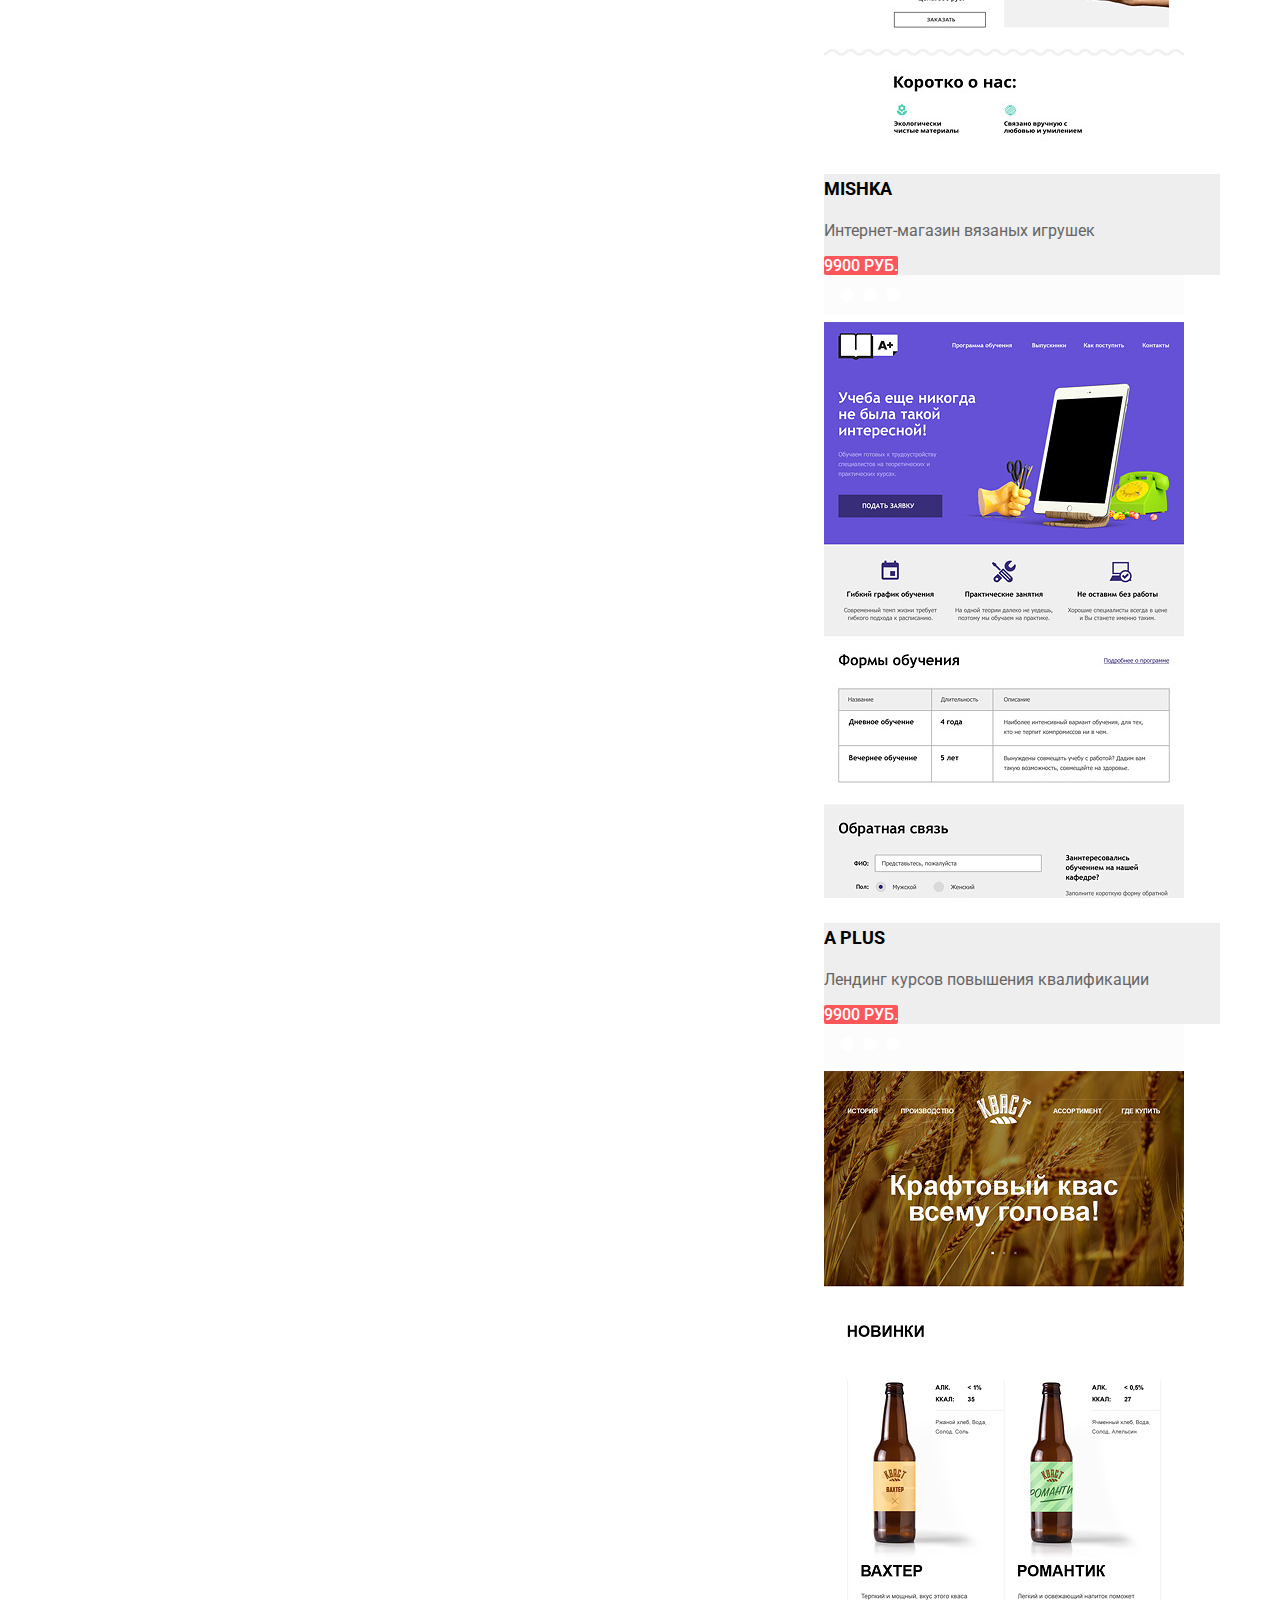
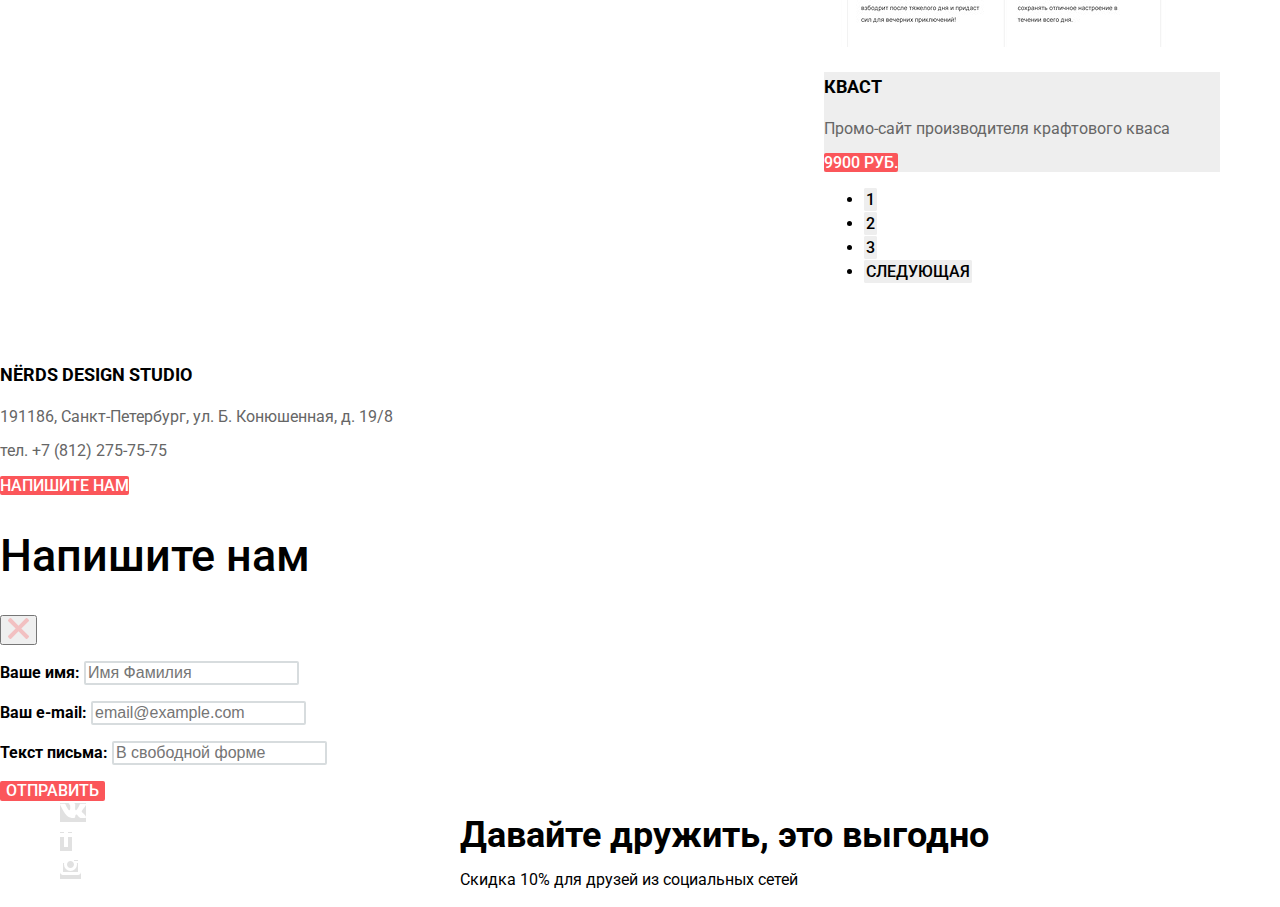
==== commit 8aa57aea: "Добавил в разметку каталога новый класс" ====
--- a/catalog.html
+++ b/catalog.html
@@ -220,7 +220,7 @@
       <section class="address">
         <h3>NЁRDS DESIGN STUDIO</h3>
         <p>191186, Санкт-Петербург, ул. Б. Конюшенная, д. 19/8</p>
-        <p>тел.<a href="tel:+7(812)275-75-75"> +7 (812) 275-75-75</a></p>
+        <p>тел.<a href="tel:+7(812)275-75-75" class="phone"> +7 (812) 275-75-75</a></p>
         <a href="#" class="button">напишите нам</a>
       </section>
       <section class="write-us">
--- a/css/style.css
+++ b/css/style.css
@@ -18,7 +18,7 @@
   background-color: #eeeeee;
 }
 
-.main-header h1 {
+.main-header-catalog h1 {
   font-size: 55px;
   line-height: 55px;
   font-weight: 500;
@@ -530,19 +530,15 @@
   margin-right: auto;
 }
 
-/*.wrapper {
+.wrapper {
   display: flex;
   justify-content: space-between;
-}*/
+}
 
 .filter {
   width: 260px;
 }
 
-.catalog {
-  width: 760px;
-}
-
 .main-footer-catalog {
   margin-top: 60px;
 }
